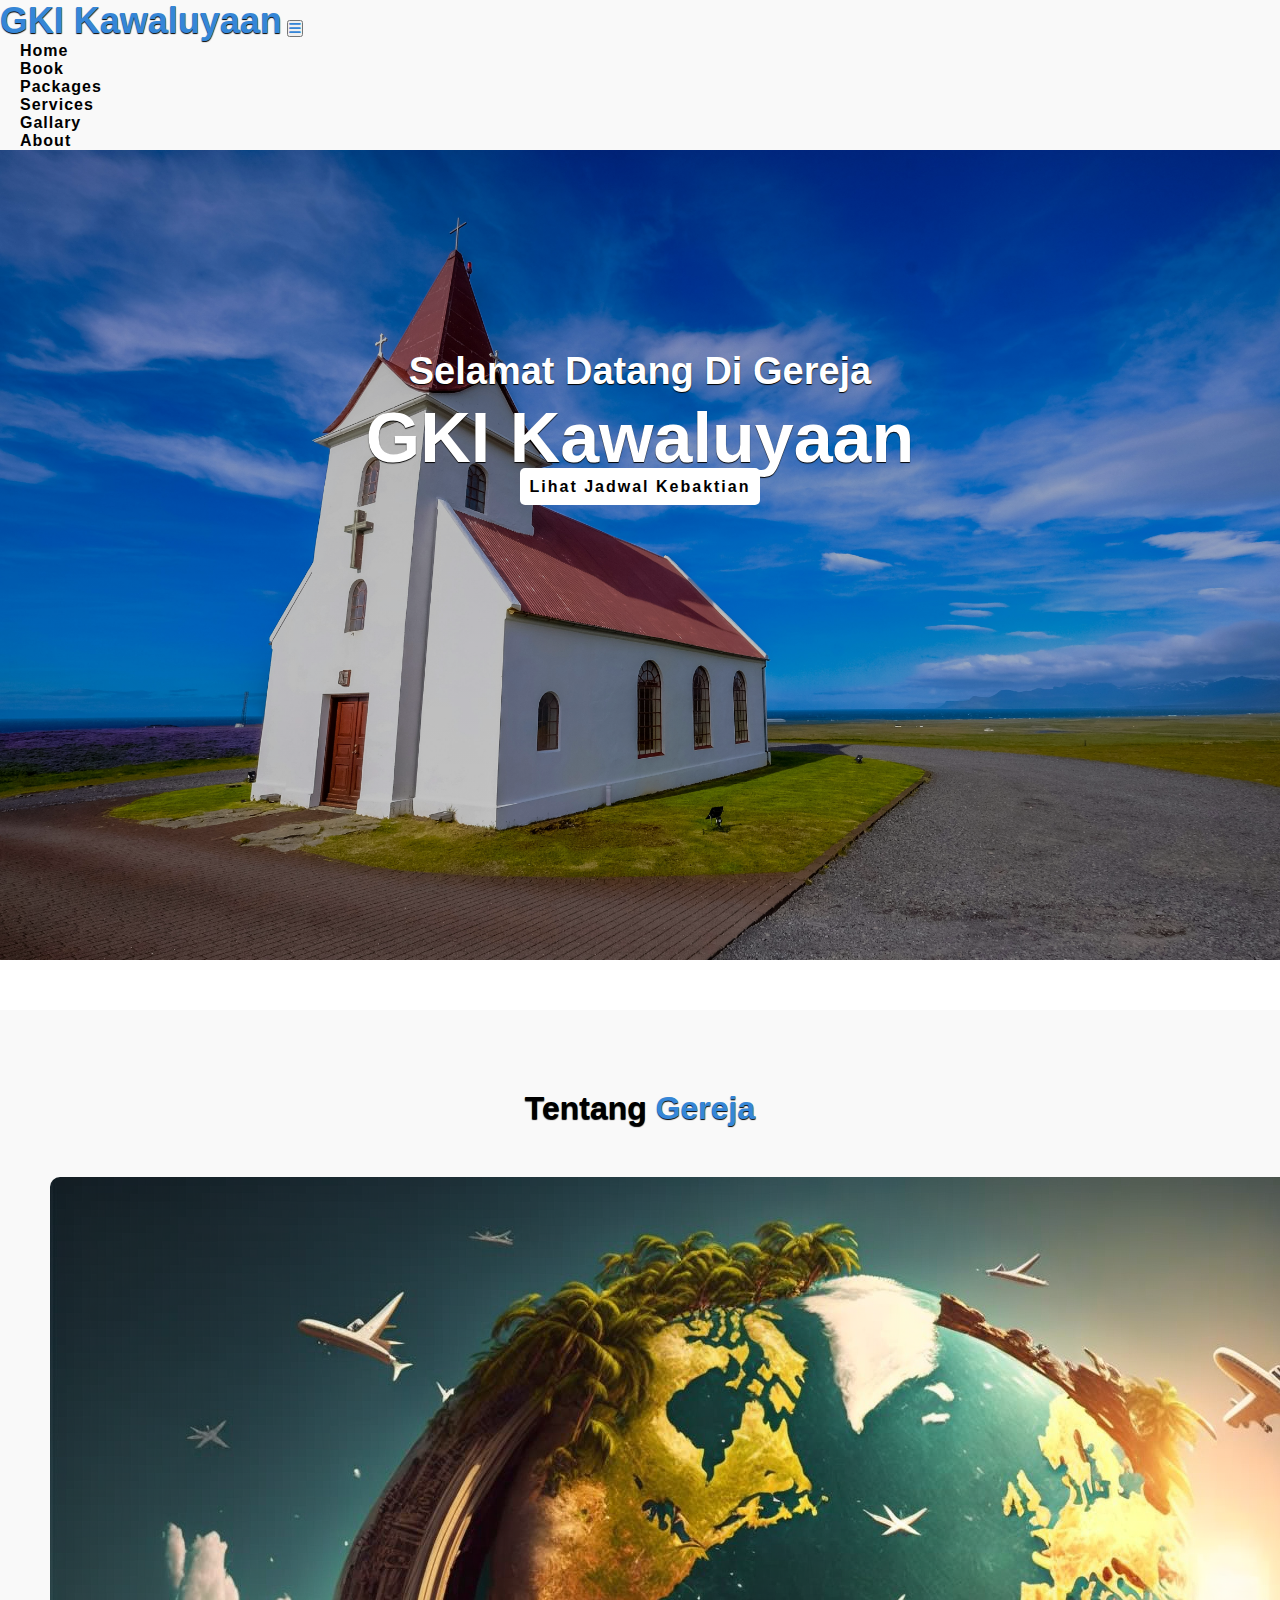
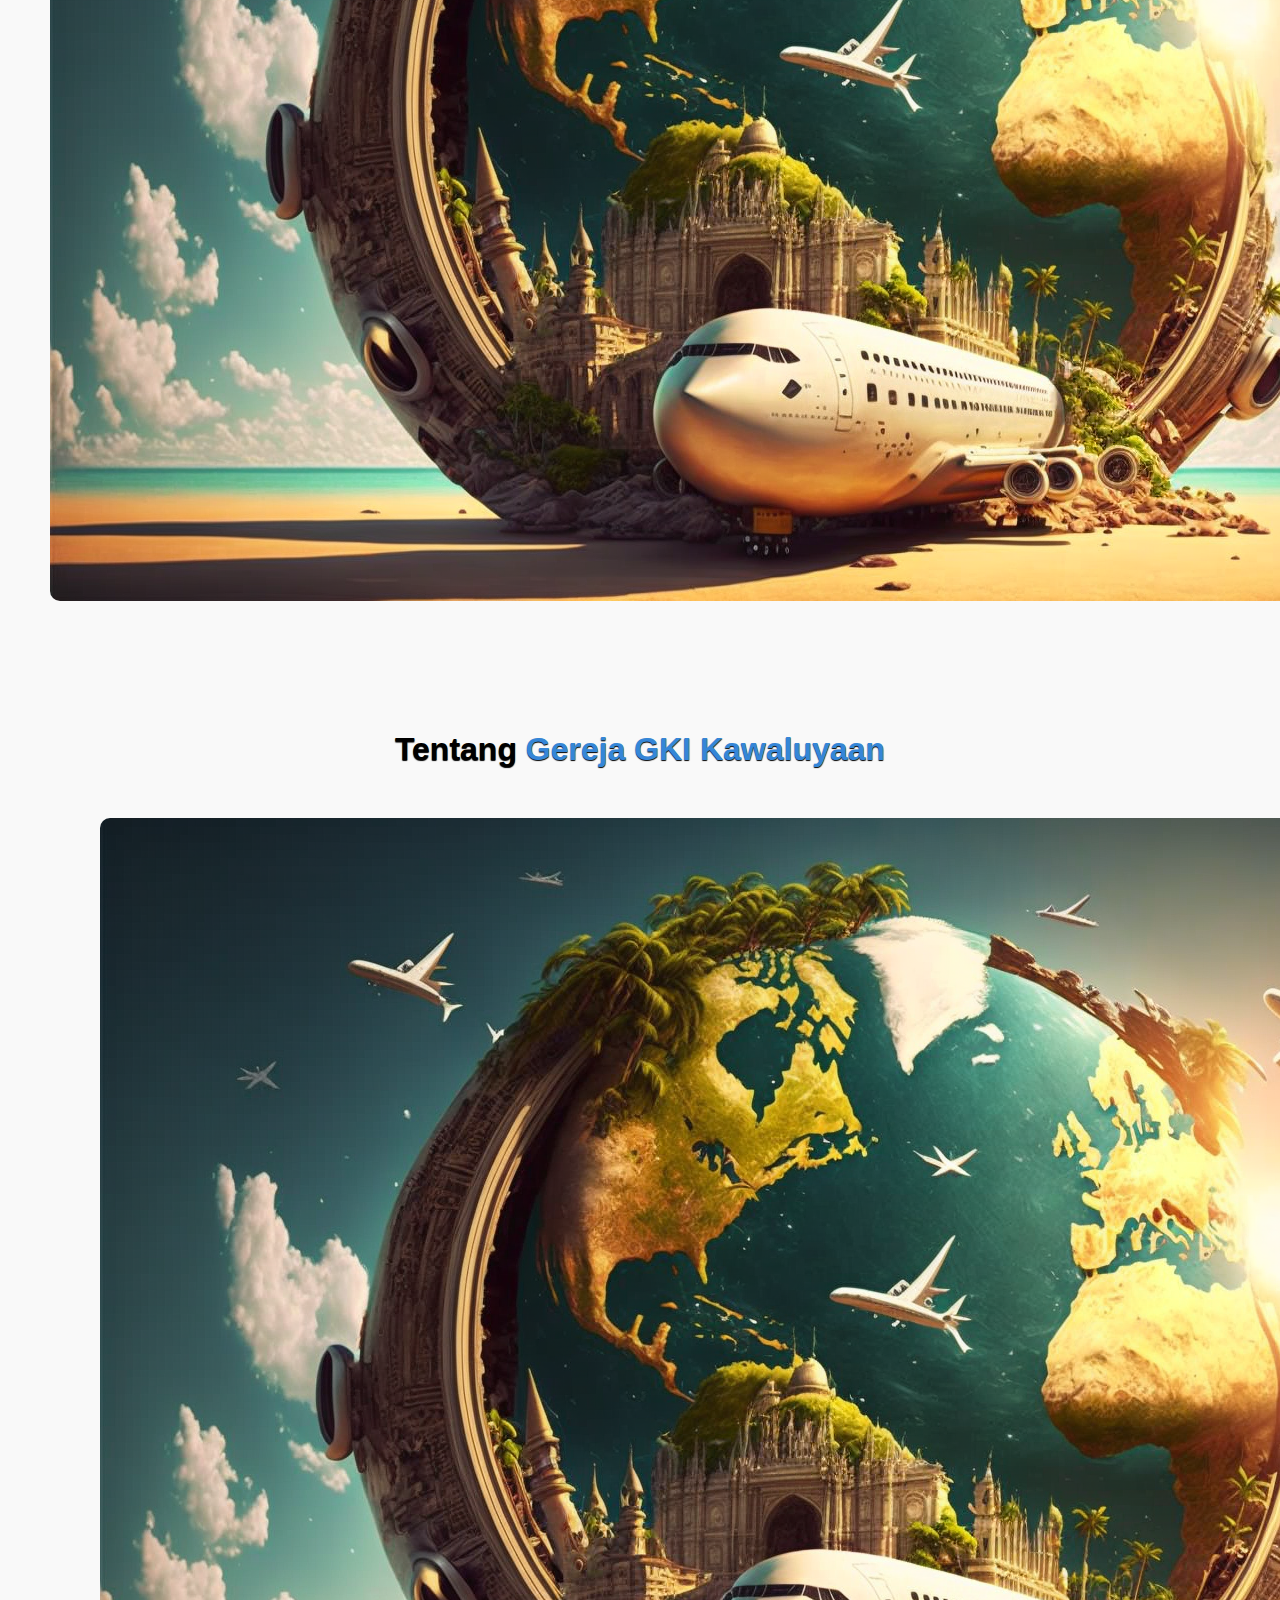
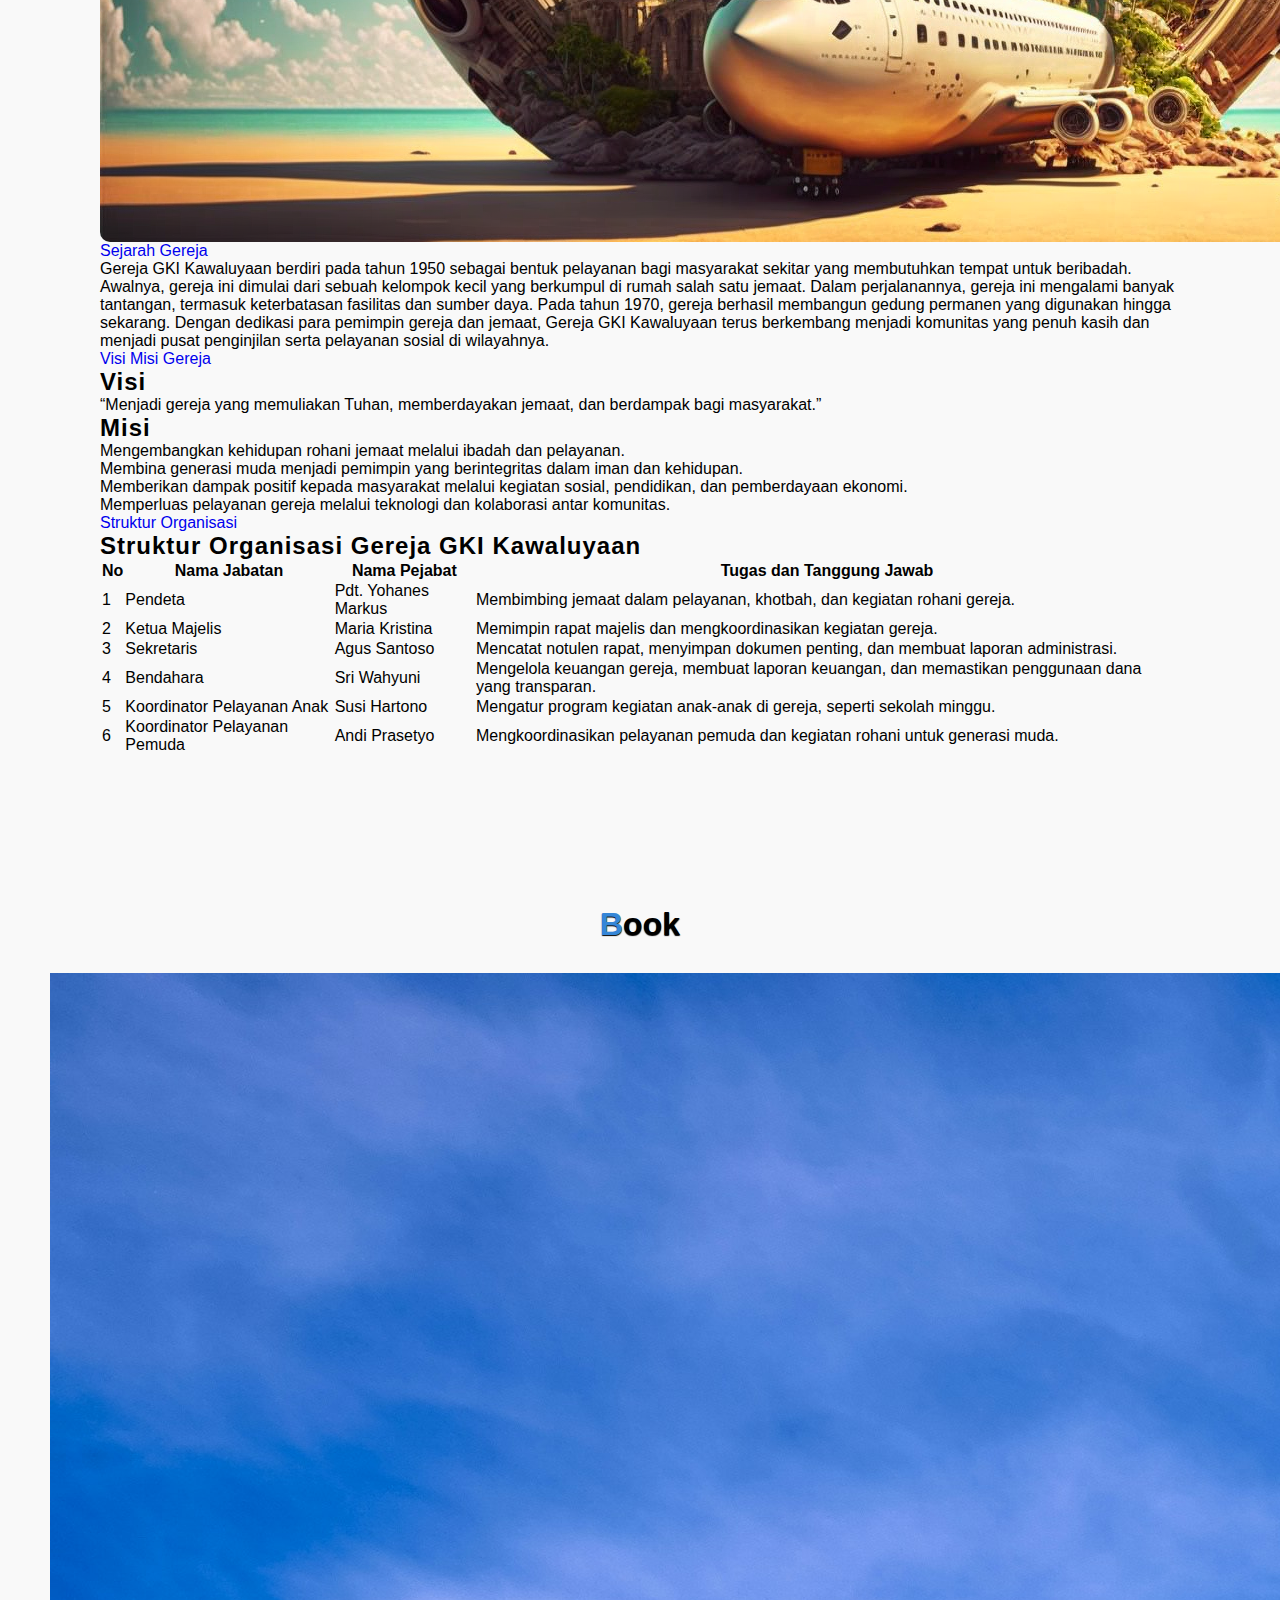
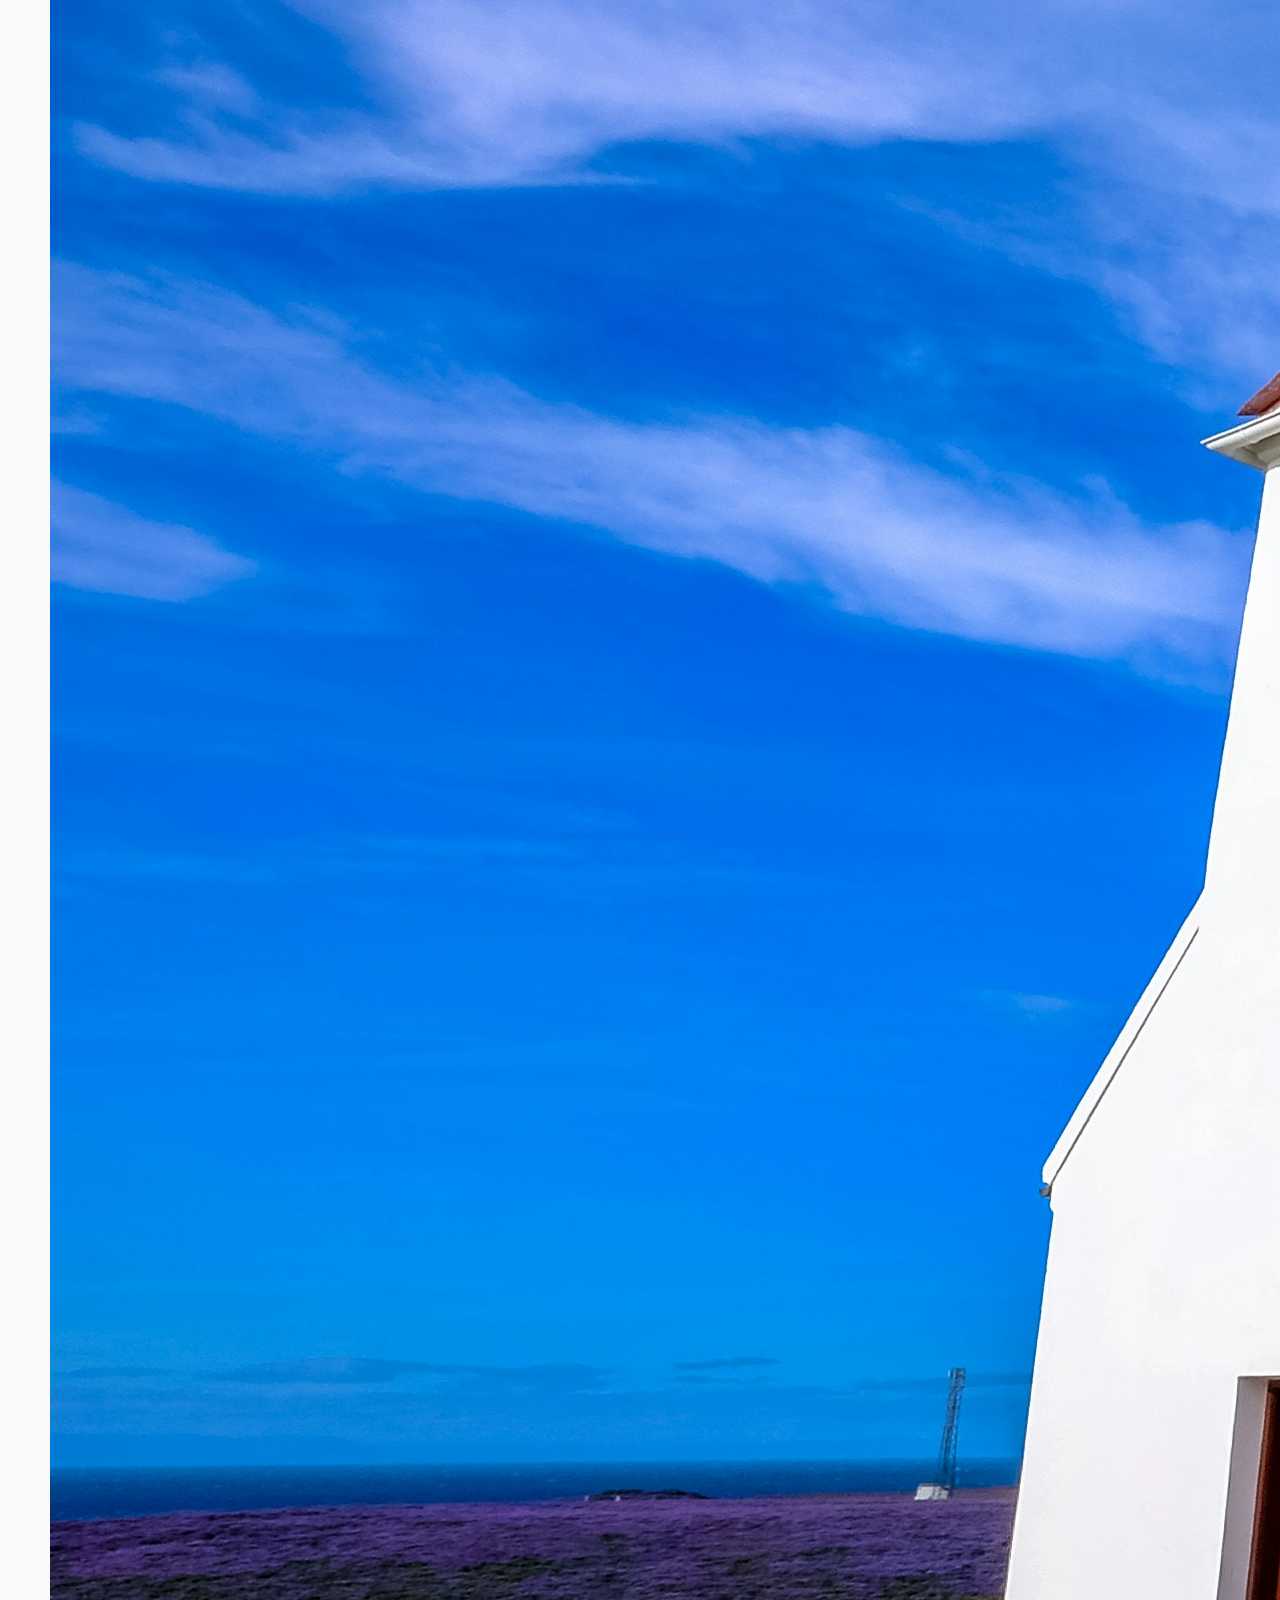
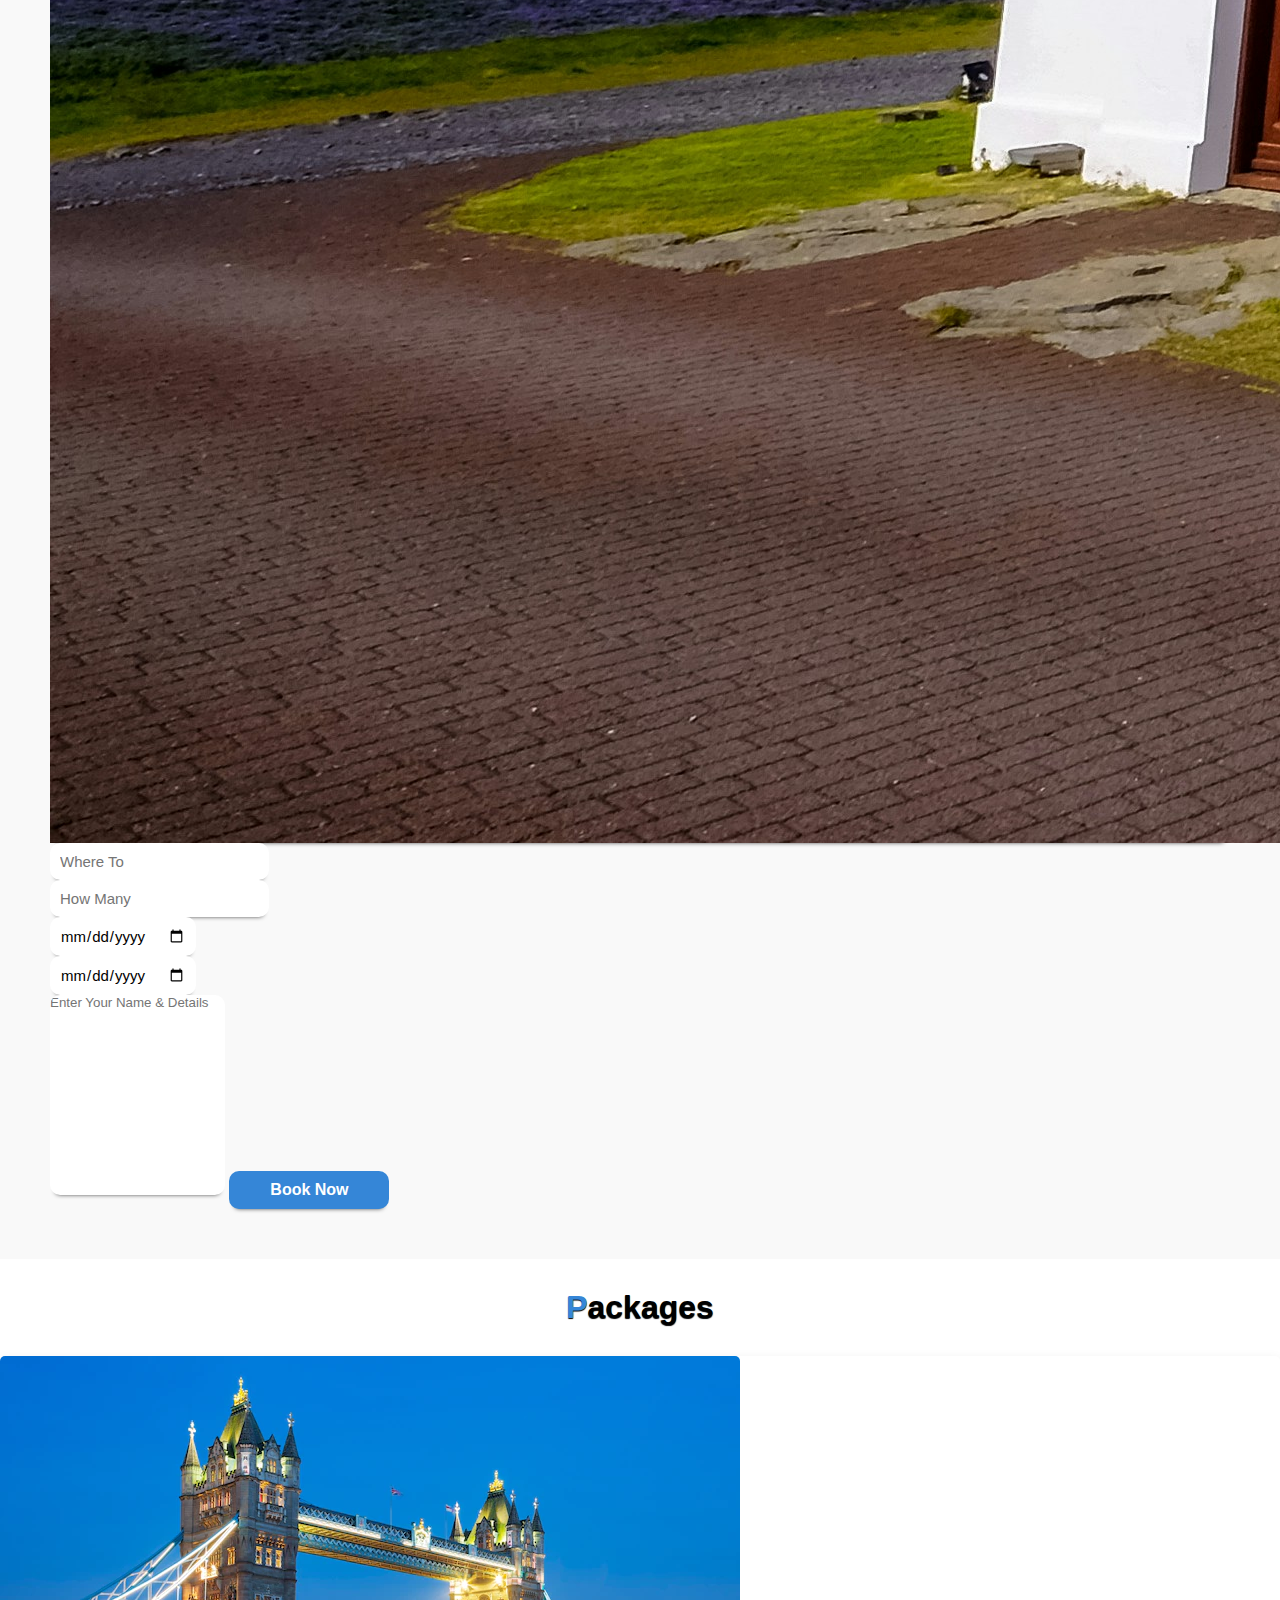
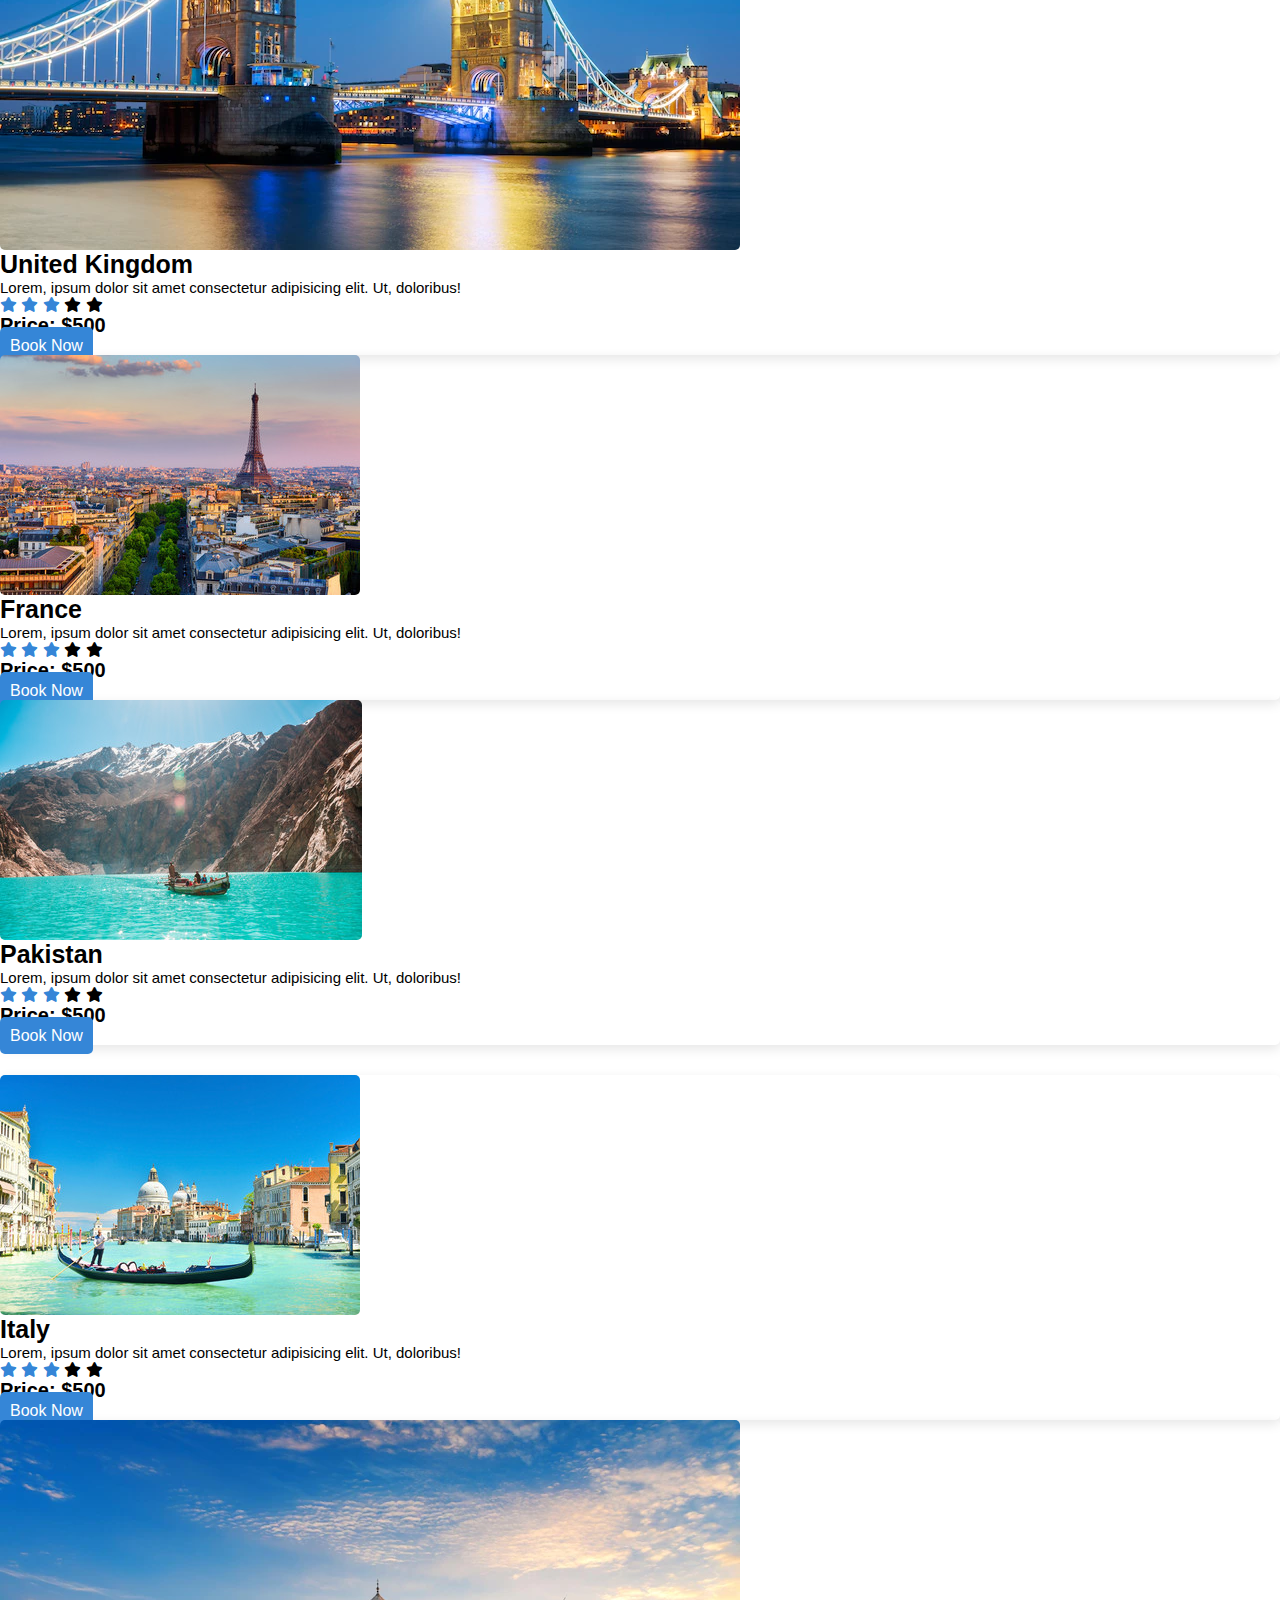
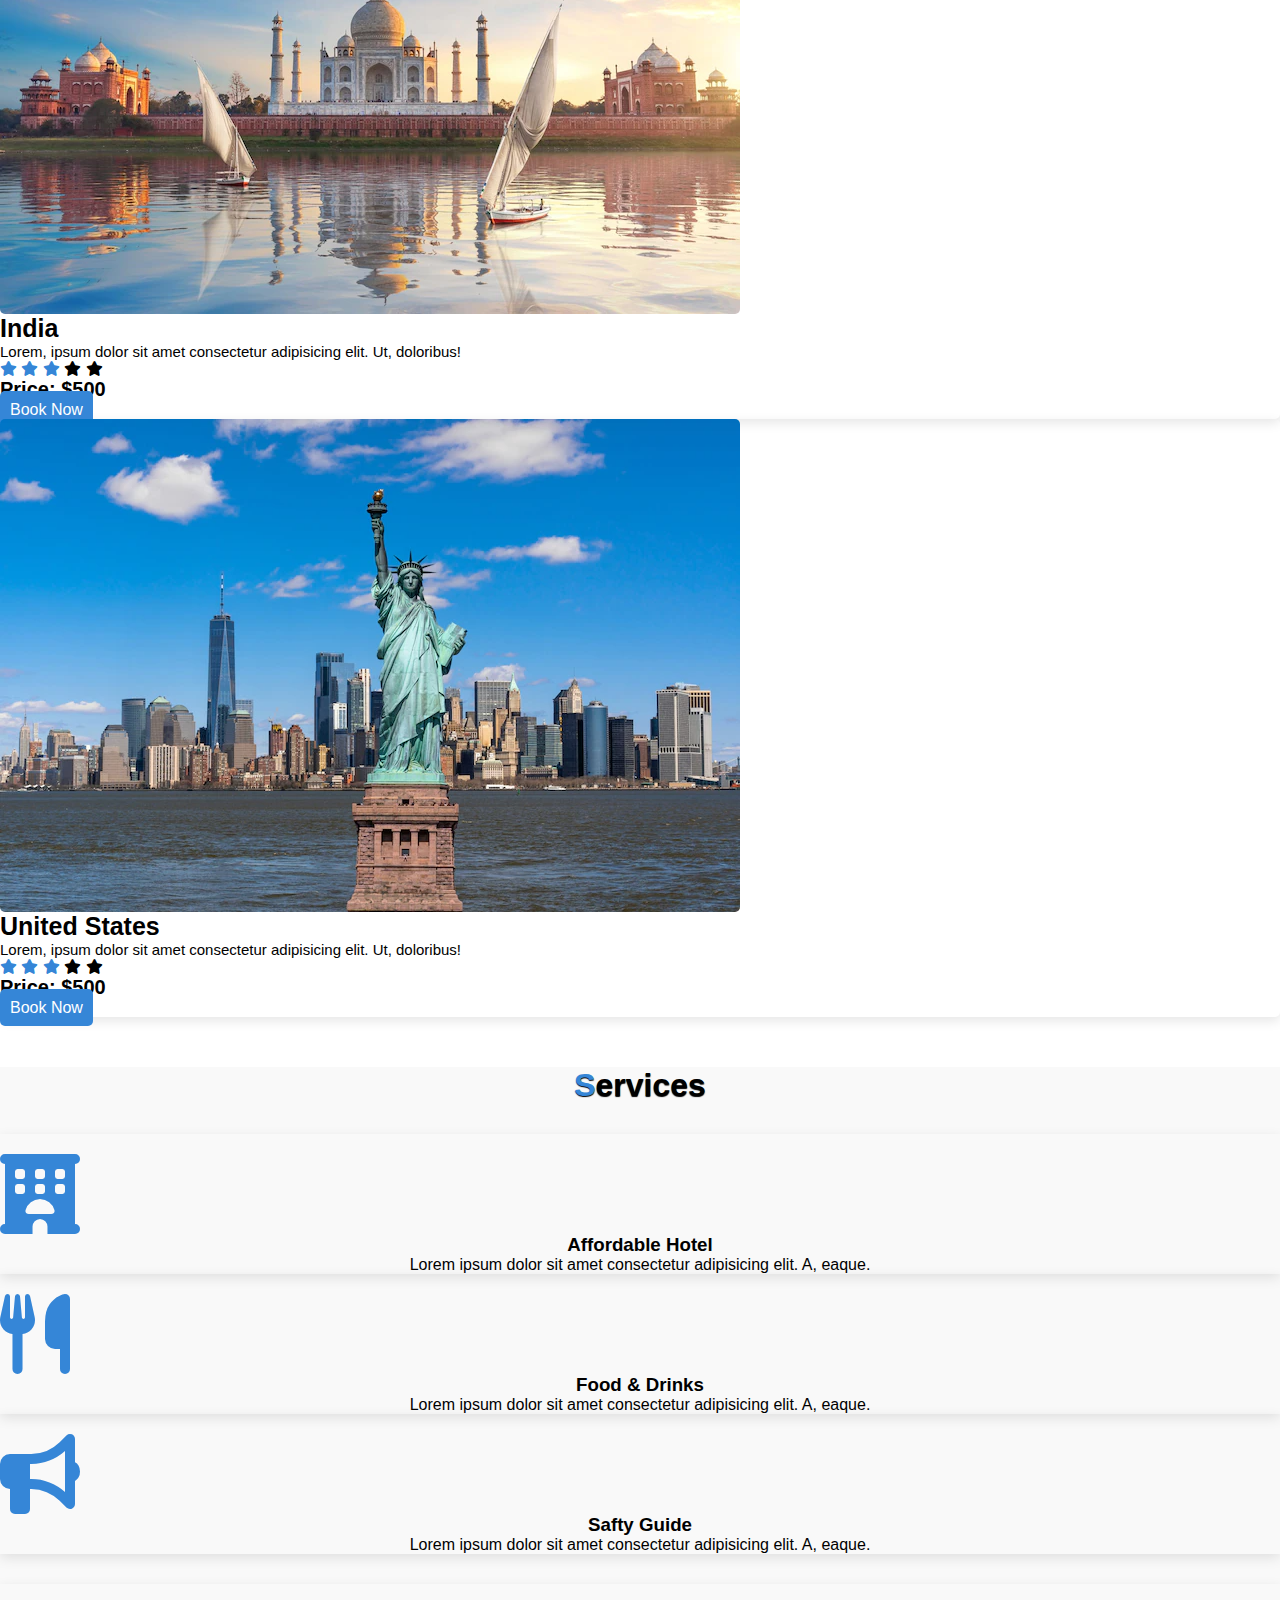
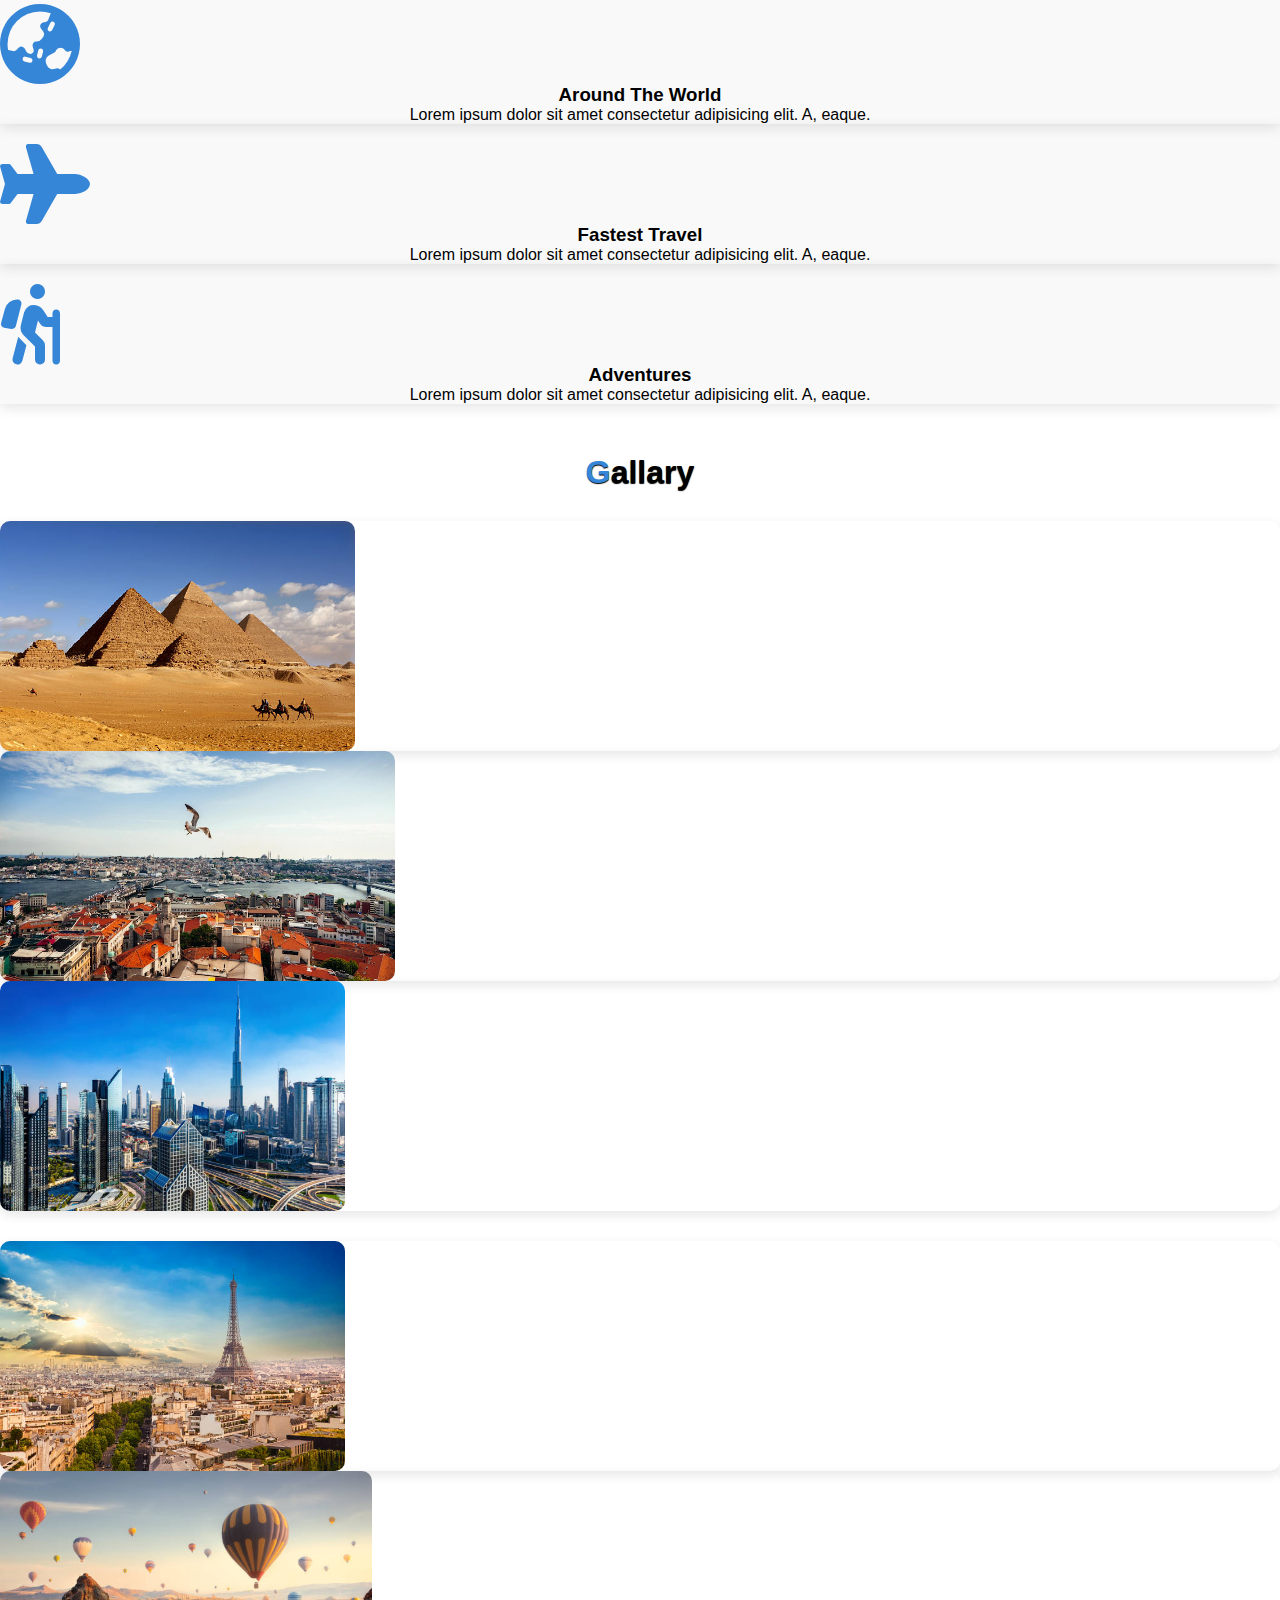
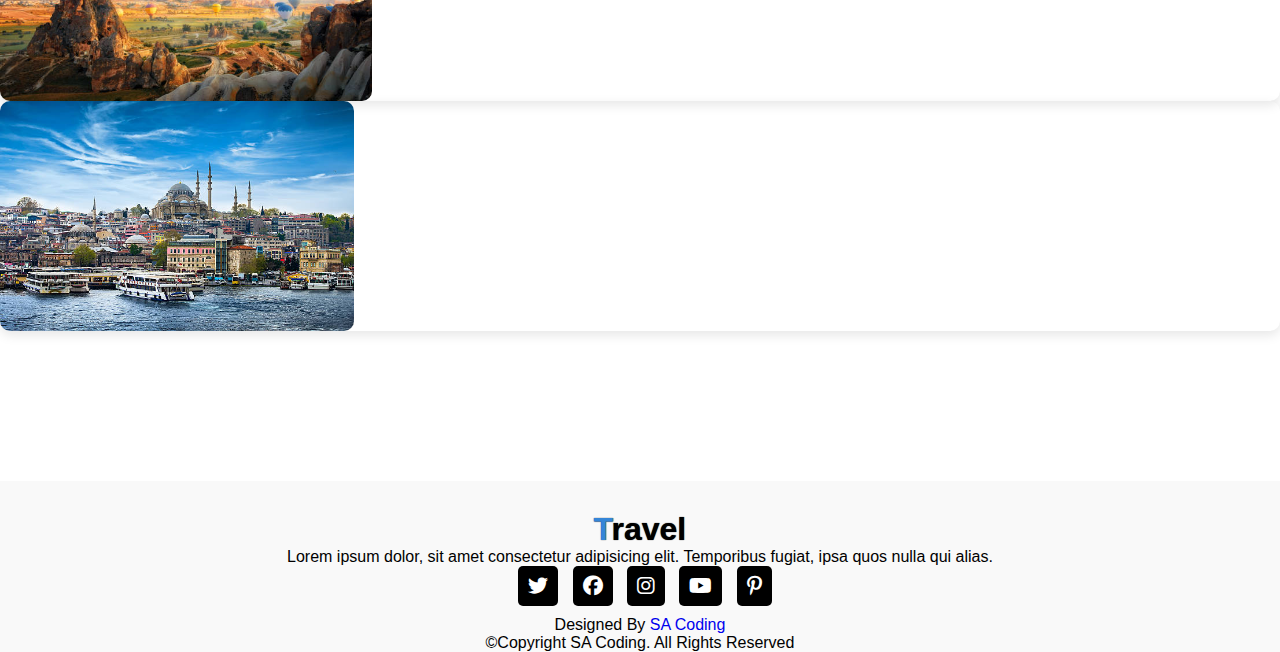
==== index.html @ 8d2abd5d "first commit" ====
<html lang="en">
  <head>
    <meta charset="UTF-8" />
    <meta http-equiv="X-UA-Compatible" content="IE=edge" />
    <meta name="viewport" content="width=device-width, initial-scale=1.0" />
    <title>GKI Kawaluyaan</title>

    <link rel="stylesheet" href="style.css" />

    <!-- Bootstrap Link -->
    <link
      href="https://cdn.jsdelivr.net/npm/bootstrap@5.0.2/dist/css/bootstrap.min.css"
      rel="stylesheet"
      integrity="sha384-EVSTQN3/azprG1Anm3QDgpJLIm9Nao0Yz1ztcQTwFspd3yD65VohhpuuCOmLASjC"
      crossorigin="anonymous"
    />
    <!-- Bootstrap Link -->

    <!-- Font Awesome Cdn -->
    <link
      rel="stylesheet"
      href="https://cdnjs.cloudflare.com/ajax/libs/font-awesome/6.2.1/css/all.min.css"
    />
    <!-- Font Awesome Cdn -->

    <!-- Google Fonts -->
    <link rel="preconnect" href="https://fonts.googleapis.com" />
    <link rel="preconnect" href="https://fonts.gstatic.com" crossorigin />
    <link
      href="https://fonts.googleapis.com/css2?family=Roboto:wght@500&display=swap"
      rel="stylesheet"
    />
    <!-- Google Fonts -->
  </head>
  <body>
    <!-- Navbar Start -->
    <nav class="navbar navbar-expand-lg" id="navbar">
      <div class="container">
        <a class="navbar-brand" href="index.html" id="logo"
          ><span>GKI Kawaluyaan</span></a
        >
        <button
          class="navbar-toggler"
          type="button"
          data-bs-toggle="collapse"
          data-bs-target="#mynavbar"
        >
          <span><i class="fa-solid fa-bars"></i></span>
        </button>
        <div class="collapse navbar-collapse" id="mynavbar">
          <ul class="navbar-nav me-auto">
            <li class="nav-item">
              <a class="nav-link active" href="index.html">Home</a>
            </li>
            <li class="nav-item">
              <a class="nav-link" href="#book">Book</a>
            </li>
            <li class="nav-item">
              <a class="nav-link" href="#packages">Packages</a>
            </li>
            <li class="nav-item">
              <a class="nav-link" href="#services">Services</a>
            </li>
            <li class="nav-item">
              <a class="nav-link" href="#gallary">Gallary</a>
            </li>
            <li class="nav-item">
              <a class="nav-link" href="#about">About</a>
            </li>
          </ul>
          <!-- <form class="d-flex">
            <input class="form-control me-2" type="text" placeholder="Search" />
            <button class="btn btn-primary" type="button">Search</button>
          </form> -->
        </div>
      </div>
    </nav>
    <!-- Navbar End -->

    <!-- Home Section Start -->
    <div class="home">
      <div class="content">
        <h5>Selamat Datang Di Gereja</h5>
        <h1>GKI Kawaluyaan <span class="changecontent"></span></h1>
        <!-- <p>
          Lorem ipsum, dolor sit amet consectetur adipisicing elit. Quae, nisi.
        </p> -->
        <div class="mt-3">
          <a href="#book">Lihat Jadwal Kebaktian</a>
        </div>
      </div>
    </div>
    <!-- Home Section End -->

    <!-- About Start -->
    <div id="tentang-gereja-container"></div>

    <!-- About End -->

    <!-- Section Book Start -->
    <section class="book" id="book">
      <div class="container">
        <div class="main-text">
          <h1><span>B</span>ook</h1>
        </div>

        <div class="row">
          <div class="col-md-6 py-3 py-md-0">
            <div class="card">
              <img src="./images/bg.jpg" alt="Gambar Gereja GKI Kawaluyaan" />
            </div>
          </div>

          <div class="col-md-6 py-3 py-md-0">
            <form action="#">
              <input
                type="text"
                class="form-control"
                placeholder="Where To"
                required
              /><br />
              <input
                type="text"
                class="form-control"
                placeholder="How Many"
                required
              /><br />
              <input
                type="date"
                class="form-control"
                placeholder="Arrivals"
                required
              /><br />
              <input
                type="date"
                class="form-control"
                placeholder="Leaving"
                required
              /><br />
              <textarea
                class="form-control"
                rows="5"
                name="text"
                placeholder="Enter Your Name & Details"
              ></textarea>
              <input type="submit" value="Book Now" class="submit" required />
            </form>
          </div>
        </div>
      </div>
    </section>
    <!-- Section Book End -->

    <!-- Section Packages Start -->
    <section class="packages" id="packages">
      <div class="container">
        <div class="main-txt">
          <h1><span>P</span>ackages</h1>
        </div>

        <div class="row" style="margin-top: 30px">
          <div class="col-md-4 py-3 py-md-0">
            <div class="card">
              <img src="./images/uk.png" alt="" />
              <div class="card-body">
                <h3>United Kingdom</h3>
                <p>
                  Lorem, ipsum dolor sit amet consectetur adipisicing elit. Ut,
                  doloribus!
                </p>
                <div class="star">
                  <i class="fa-solid fa-star checked"></i>
                  <i class="fa-solid fa-star checked"></i>
                  <i class="fa-solid fa-star checked"></i>
                  <i class="fa-solid fa-star"></i>
                  <i class="fa-solid fa-star"></i>
                </div>
                <h6>Price: <strong>$500</strong></h6>
                <a href="#book">Book Now</a>
              </div>
            </div>
          </div>
          <div class="col-md-4 py-3 py-md-0">
            <div class="card">
              <img src="./images/france.png" alt="" />
              <div class="card-body">
                <h3>France</h3>
                <p>
                  Lorem, ipsum dolor sit amet consectetur adipisicing elit. Ut,
                  doloribus!
                </p>
                <div class="star">
                  <i class="fa-solid fa-star checked"></i>
                  <i class="fa-solid fa-star checked"></i>
                  <i class="fa-solid fa-star checked"></i>
                  <i class="fa-solid fa-star"></i>
                  <i class="fa-solid fa-star"></i>
                </div>
                <h6>Price: <strong>$500</strong></h6>
                <a href="#book">Book Now</a>
              </div>
            </div>
          </div>
          <div class="col-md-4 py-3 py-md-0">
            <div class="card">
              <img src="./images/pakistan.png" alt="" />
              <div class="card-body">
                <h3>Pakistan</h3>
                <p>
                  Lorem, ipsum dolor sit amet consectetur adipisicing elit. Ut,
                  doloribus!
                </p>
                <div class="star">
                  <i class="fa-solid fa-star checked"></i>
                  <i class="fa-solid fa-star checked"></i>
                  <i class="fa-solid fa-star checked"></i>
                  <i class="fa-solid fa-star"></i>
                  <i class="fa-solid fa-star"></i>
                </div>
                <h6>Price: <strong>$500</strong></h6>
                <a href="#book">Book Now</a>
              </div>
            </div>
          </div>
        </div>

        <div class="row" style="margin-top: 30px">
          <div class="col-md-4 py-3 py-md-0">
            <div class="card">
              <img src="./images/italy.png" alt="" />
              <div class="card-body">
                <h3>Italy</h3>
                <p>
                  Lorem, ipsum dolor sit amet consectetur adipisicing elit. Ut,
                  doloribus!
                </p>
                <div class="star">
                  <i class="fa-solid fa-star checked"></i>
                  <i class="fa-solid fa-star checked"></i>
                  <i class="fa-solid fa-star checked"></i>
                  <i class="fa-solid fa-star"></i>
                  <i class="fa-solid fa-star"></i>
                </div>
                <h6>Price: <strong>$500</strong></h6>
                <a href="#book">Book Now</a>
              </div>
            </div>
          </div>
          <div class="col-md-4 py-3 py-md-0">
            <div class="card">
              <img src="./images/india.png" alt="" />
              <div class="card-body">
                <h3>India</h3>
                <p>
                  Lorem, ipsum dolor sit amet consectetur adipisicing elit. Ut,
                  doloribus!
                </p>
                <div class="star">
                  <i class="fa-solid fa-star checked"></i>
                  <i class="fa-solid fa-star checked"></i>
                  <i class="fa-solid fa-star checked"></i>
                  <i class="fa-solid fa-star"></i>
                  <i class="fa-solid fa-star"></i>
                </div>
                <h6>Price: <strong>$500</strong></h6>
                <a href="#book">Book Now</a>
              </div>
            </div>
          </div>
          <div class="col-md-4 py-3 py-md-0">
            <div class="card">
              <img src="./images/us.png" alt="" />
              <div class="card-body">
                <h3>United States</h3>
                <p>
                  Lorem, ipsum dolor sit amet consectetur adipisicing elit. Ut,
                  doloribus!
                </p>
                <div class="star">
                  <i class="fa-solid fa-star checked"></i>
                  <i class="fa-solid fa-star checked"></i>
                  <i class="fa-solid fa-star checked"></i>
                  <i class="fa-solid fa-star"></i>
                  <i class="fa-solid fa-star"></i>
                </div>
                <h6>Price: <strong>$500</strong></h6>
                <a href="#book">Book Now</a>
              </div>
            </div>
          </div>
        </div>
      </div>
    </section>
    <!-- Section Packages End -->

    <!-- Section Services Start -->
    <section class="services" id="services">
      <div class="container">
        <div class="main-txt">
          <h1><span>S</span>ervices</h1>
        </div>

        <div class="row" style="margin-top: 30px">
          <div class="col-md-4 py-3 py-md-0">
            <div class="card">
              <i class="fas fa-hotel"></i>
              <div class="card-body">
                <h3>Affordable Hotel</h3>
                <p>
                  Lorem ipsum dolor sit amet consectetur adipisicing elit. A,
                  eaque.
                </p>
              </div>
            </div>
          </div>
          <div class="col-md-4 py-3 py-md-0">
            <div class="card">
              <i class="fas fa-utensils"></i>
              <div class="card-body">
                <h3>Food & Drinks</h3>
                <p>
                  Lorem ipsum dolor sit amet consectetur adipisicing elit. A,
                  eaque.
                </p>
              </div>
            </div>
          </div>
          <div class="col-md-4 py-3 py-md-0">
            <div class="card">
              <i class="fas fa-bullhorn"></i>
              <div class="card-body">
                <h3>Safty Guide</h3>
                <p>
                  Lorem ipsum dolor sit amet consectetur adipisicing elit. A,
                  eaque.
                </p>
              </div>
            </div>
          </div>
        </div>

        <div class="row" style="margin-top: 30px">
          <div class="col-md-4 py-3 py-md-0">
            <div class="card">
              <i class="fas fa-globe-asia"></i>
              <div class="card-body">
                <h3>Around The World</h3>
                <p>
                  Lorem ipsum dolor sit amet consectetur adipisicing elit. A,
                  eaque.
                </p>
              </div>
            </div>
          </div>
          <div class="col-md-4 py-3 py-md-0">
            <div class="card">
              <i class="fas fa-plane"></i>
              <div class="card-body">
                <h3>Fastest Travel</h3>
                <p>
                  Lorem ipsum dolor sit amet consectetur adipisicing elit. A,
                  eaque.
                </p>
              </div>
            </div>
          </div>
          <div class="col-md-4 py-3 py-md-0">
            <div class="card">
              <i class="fas fa-hiking"></i>
              <div class="card-body">
                <h3>Adventures</h3>
                <p>
                  Lorem ipsum dolor sit amet consectetur adipisicing elit. A,
                  eaque.
                </p>
              </div>
            </div>
          </div>
        </div>
      </div>
    </section>
    <!-- Section Services End -->

    <!-- Section Gallary Start -->
    <section class="gallary" id="gallary">
      <div class="container">
        <div class="main-txt">
          <h1><span>G</span>allary</h1>
        </div>

        <div class="row" style="margin-top: 30px">
          <div class="col-md-4 py-3 py-md-0">
            <div class="card">
              <img src="./images/g1.png" alt="" height="230px" />
            </div>
          </div>
          <div class="col-md-4 py-3 py-md-0">
            <div class="card">
              <img src="./images/g2.png" alt="" height="230px" />
            </div>
          </div>
          <div class="col-md-4 py-3 py-md-0">
            <div class="card">
              <img src="./images/g3.png" alt="" height="230px" />
            </div>
          </div>
        </div>

        <div class="row" style="margin-top: 30px">
          <div class="col-md-4 py-3 py-md-0">
            <div class="card">
              <img src="./images/g4.png" alt="" height="230px" />
            </div>
          </div>
          <div class="col-md-4 py-3 py-md-0">
            <div class="card">
              <img src="./images/g5.png" alt="" height="230px" />
            </div>
          </div>
          <div class="col-md-4 py-3 py-md-0">
            <div class="card">
              <img src="./images/g6.png" alt="" height="230px" />
            </div>
          </div>
        </div>
      </div>
    </section>
    <!-- Section Gallary End -->

    <!-- Footer Start -->
    <footer id="footer">
      <h1><span>T</span>ravel</h1>
      <p>
        Lorem ipsum dolor, sit amet consectetur adipisicing elit. Temporibus
        fugiat, ipsa quos nulla qui alias.
      </p>
      <div class="social-links">
        <i class="fa-brands fa-twitter"></i>
        <i class="fa-brands fa-facebook"></i>
        <i class="fa-brands fa-instagram"></i>
        <i class="fa-brands fa-youtube"></i>
        <i class="fa-brands fa-pinterest-p"></i>
      </div>
      <div class="credit">
        <p>Designed By <a href="#">SA Coding</a></p>
      </div>
      <div class="copyright">
        <p>&copy;Copyright SA Coding. All Rights Reserved</p>
      </div>
    </footer>
    <!-- Footer End -->

    <script>
      fetch("TentangGereja.html")
        .then((response) => response.text())
        .then((data) => {
          document.getElementById("tentang-gereja-container").innerHTML = data;
        })
        .catch((error) => console.error("Error loading TentangGereja:", error));
    </script>

    <script
      src="https://cdn.jsdelivr.net/npm/bootstrap@5.0.2/dist/js/bootstrap.bundle.min.js"
      integrity="sha384-MrcW6ZMFYlzcLA8Nl+NtUVF0sA7MsXsP1UyJoMp4YLEuNSfAP+JcXn/tWtIaxVXM"
      crossorigin="anonymous"
    ></script>
  </body>
</html>
---- style.css ----
* {
  margin: 0;
  padding: 0;
  box-sizing: border-box;
  text-decoration: none;
  list-style: none;
  scroll-behavior: smooth;
  font-family: "Lato", sans-serif;
}

/* Navbar Start */
#navbar {
  background: #f9f9f9;
}
#logo {
  font-size: 36px;
  font-weight: 550;
  color: black;
  text-shadow: 0px 1px 1px black;
  margin-bottom: 5px;
}
#logo span {
  color: #3586d7;
}
.navbar-toggler span {
  color: #3586d7;
}
.navbar-nav {
  margin-left: 20px;
}
.nav-item .nav-link {
  font-size: 16px;
  font-weight: 550;
  color: black;
  letter-spacing: 1px;
  border-radius: 3px;
  transition: 0.5s ease;
}
.nav-item .nav-link:hover {
  background: #3586d7;
  color: white;
}
#navbar form button {
  background: orange;
  color: white;
  border: none;
}
/* Navbar End */

/* Home Section Start */
.home {
  width: 100%;
  height: 90vh;
  background-image: linear-gradient(rgba(0, 0, 0, 0.3), rgba(0, 0, 0, 0.2)),
    url(./images/bg.jpg);
  background-repeat: no-repeat;
  background-size: cover;
}
.home .content {
  text-align: center;
  padding-top: 200px;
}
.home .content h5 {
  color: white;
  font-size: 38px;
  font-weight: 550;
  text-shadow: 0px 1px 1px black;
}
.home .content h1 {
  color: white;
  font-size: 70px;
  font-weight: 550;
  text-shadow: 0px 1px 1px black;
  margin-top: 5px;
}
.changecontent::after {
  content: " ";
  color: #3586d7;
  text-shadow: 0px 1px 1px black;
  animation: changetext 10s infinite linear;
}
/* @keyframes changetext {
  0% {
    content: "France";
  }
  10% {
    content: "Spain";
  }
  20% {
    content: "United States";
  }
  30% {
    content: "China";
  }
  40% {
    content: "India";
  }
  50% {
    content: "Pakistan";
  }
  60% {
    content: "Italy";
  }
  70% {
    content: "Turkey";
  }
  80% {
    content: "Mexico";
  }
  90% {
    content: "Germany";
  }
  100% {
    content: "United kingdom";
  }
} */
.home .content p {
  color: white;
  font-size: 15px;
  font-weight: 600;
  text-shadow: 0px 1px 1px black;
  margin-bottom: 30px;
  margin-top: 5px;
}
.home .content a {
  padding: 10px;
  background: white;
  color: black;
  letter-spacing: 2px;
  font-weight: 550;
  border-radius: 5px;
  text-decoration: none;
  transition: 0.5s;
}
.home .content a:hover {
  background: #3586d7;
  color: white;
}
@media (max-width: 850px) {
  .home {
    background-position: 50%;
  }
}
@media (max-width: 450px) {
  .home .content h5 {
    font-size: 25px;
  }
  .home .content h1 {
    font-size: 38px;
  }
  .home .content p {
    font-size: 13px;
  }
}
/* Home Section End */

/* Section Book Start */
.book {
  background: #f9f9f9;
  padding: 50px;
}
.main-text h1 {
  text-align: center;
  text-shadow: 0px 1px 1px black;
  font-weight: 600;
}
.main-text h1 span {
  color: #3586d7;
}
.book .card {
  border-radius: 10px;
  box-shadow: 0px 5px 5px -6px black;
}
.book .row {
  margin-top: 30px;
}
.book form input {
  padding: 10px;
  color: black;
  border: none;
  outline: none;
  font-size: 15px;
  border-radius: 10px;
  box-shadow: 0px 5px 5px -6px black;
}
.book form textarea {
  border: none;
  border-radius: 10px;
  resize: none;
  box-shadow: 0px 5px 5px -6px black;
  height: 200px;
}
.book .submit {
  width: 160px;
  font-size: 16px;
  font-weight: 550;
  background: #3586d7;
  color: white;
  margin-top: 10px;
  transition: 0.5s;
}
.book .submit:hover {
  width: 170px;
}
@media (max-width: 765px) {
  .book {
    padding: 0;
  }
  .main-text h1 {
    padding: 20px;
  }
}
/* Section Book End */

/* Section Packages Start */
.main-txt h1 {
  text-align: center;
  margin-top: 30px;
  font-weight: 600;
  text-shadow: 0px 1px 1px black;
}
.main-txt h1 span {
  color: #3586d7;
}
.packages .card {
  border-radius: 5px;
  border: none;
  box-shadow: rgba(0, 0, 0, 0.1) 0px 4px 12px;
}
.packages .card img {
  border-radius: 5px;
}
.packages .card .card-body {
  background: transparent;
}
.packages .card .card-body h3 {
  font-size: 25px;
  font-weight: 600;
}
.packages .card .card-body p {
  font-size: 15px;
}
.checked {
  color: #3586d7;
}
.star i {
  font-size: 15px;
}
.packages .card .card-body h6 {
  font-size: 20px;
}
.packages .card .card-body a {
  padding: 10px;
  text-decoration: none;
  background: #3586d7;
  color: white;
  border-radius: 5px;
}
/* Section Packages End */

/* Section Services Start */
.services {
  background: #f9f9f9;
  margin-top: 50px;
}
.services .card {
  box-shadow: rgba(0, 0, 0, 0.1) 0px 4px 12px;
  border: none;
  cursor: pointer;
}
.services .card i {
  font-size: 80px;
  text-align: center;
  color: #3586d7;
  margin-top: 20px;
}
.services .card .card-body h3 {
  font-weight: 600;
}
.services .card .card-body {
  text-align: center;
}
/* Section Services End */

/* Section Gallary Start */
.gallary {
  margin-top: 50px;
}
.gallary .card {
  border-radius: 10px;
  box-shadow: rgba(0, 0, 0, 0.1) 0px 4px 12px;
  cursor: pointer;
}
.gallary .card img {
  border-radius: 10px;
  transition: 0.5s;
}
.gallary .card img:hover {
  transform: scale(1.1);
}
/* Section Gallary End */

/* About Start */
.about {
  padding: 50px;
  margin-top: 50px;
  background: #f9f9f9;
}
.about .card {
  border-radius: 10px;
}
.about .card img {
  border-radius: 10px;
}
.about h2 {
  font-weight: 600;
  letter-spacing: 1px;
}
.about p {
  font-weight: 500;
}
#about-btn {
  width: 150px;
  height: 38px;
  border: none;
  border-radius: 5px;
  background: #3586d7;
  color: white;
  letter-spacing: 2px;
  font-weight: 550;
  transition: 0.5s ease;
  cursor: pointer;
}
#about-btn:hover {
  width: 170px;
}
@media (max-width: 765px) {
  .about {
    padding: 0;
  }
}
/* About End */

/* Footer Start */
#footer {
  width: 100%;
  margin-top: 150px;
  text-align: center;
  background: #f9f9f9;
}
#footer h1 {
  font-weight: 600;
  padding-top: 30px;
  text-shadow: 0px 0px 1px black;
}
#footer h1 span {
  color: #3586d7;
}
.social-links i {
  padding: 10px;
  border-radius: 5px;
  font-size: 20px;
  background: black;
  color: white;
  margin-left: 10px;
  margin-bottom: 10px;
  transition: 0.5s ease;
  cursor: pointer;
}
.social-links i:hover {
  background: #3586d7;
}
/* Footer End */
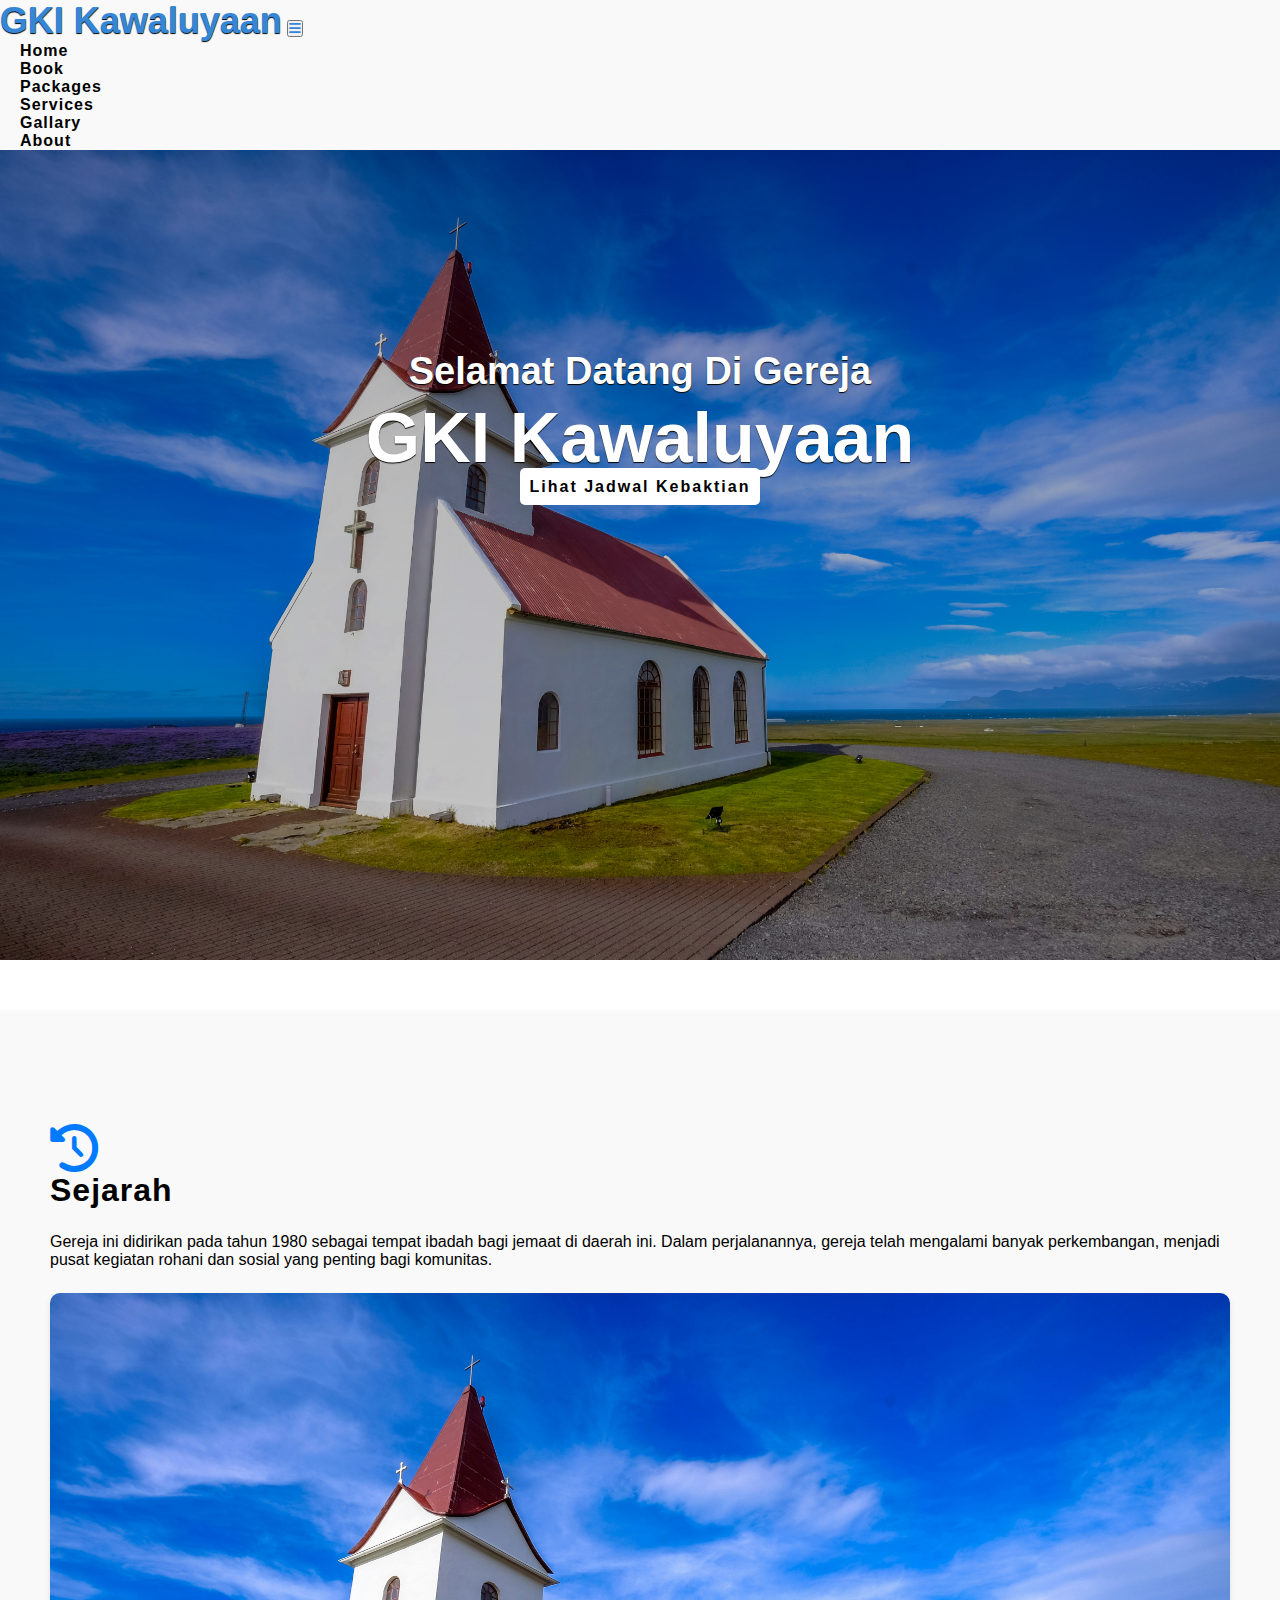
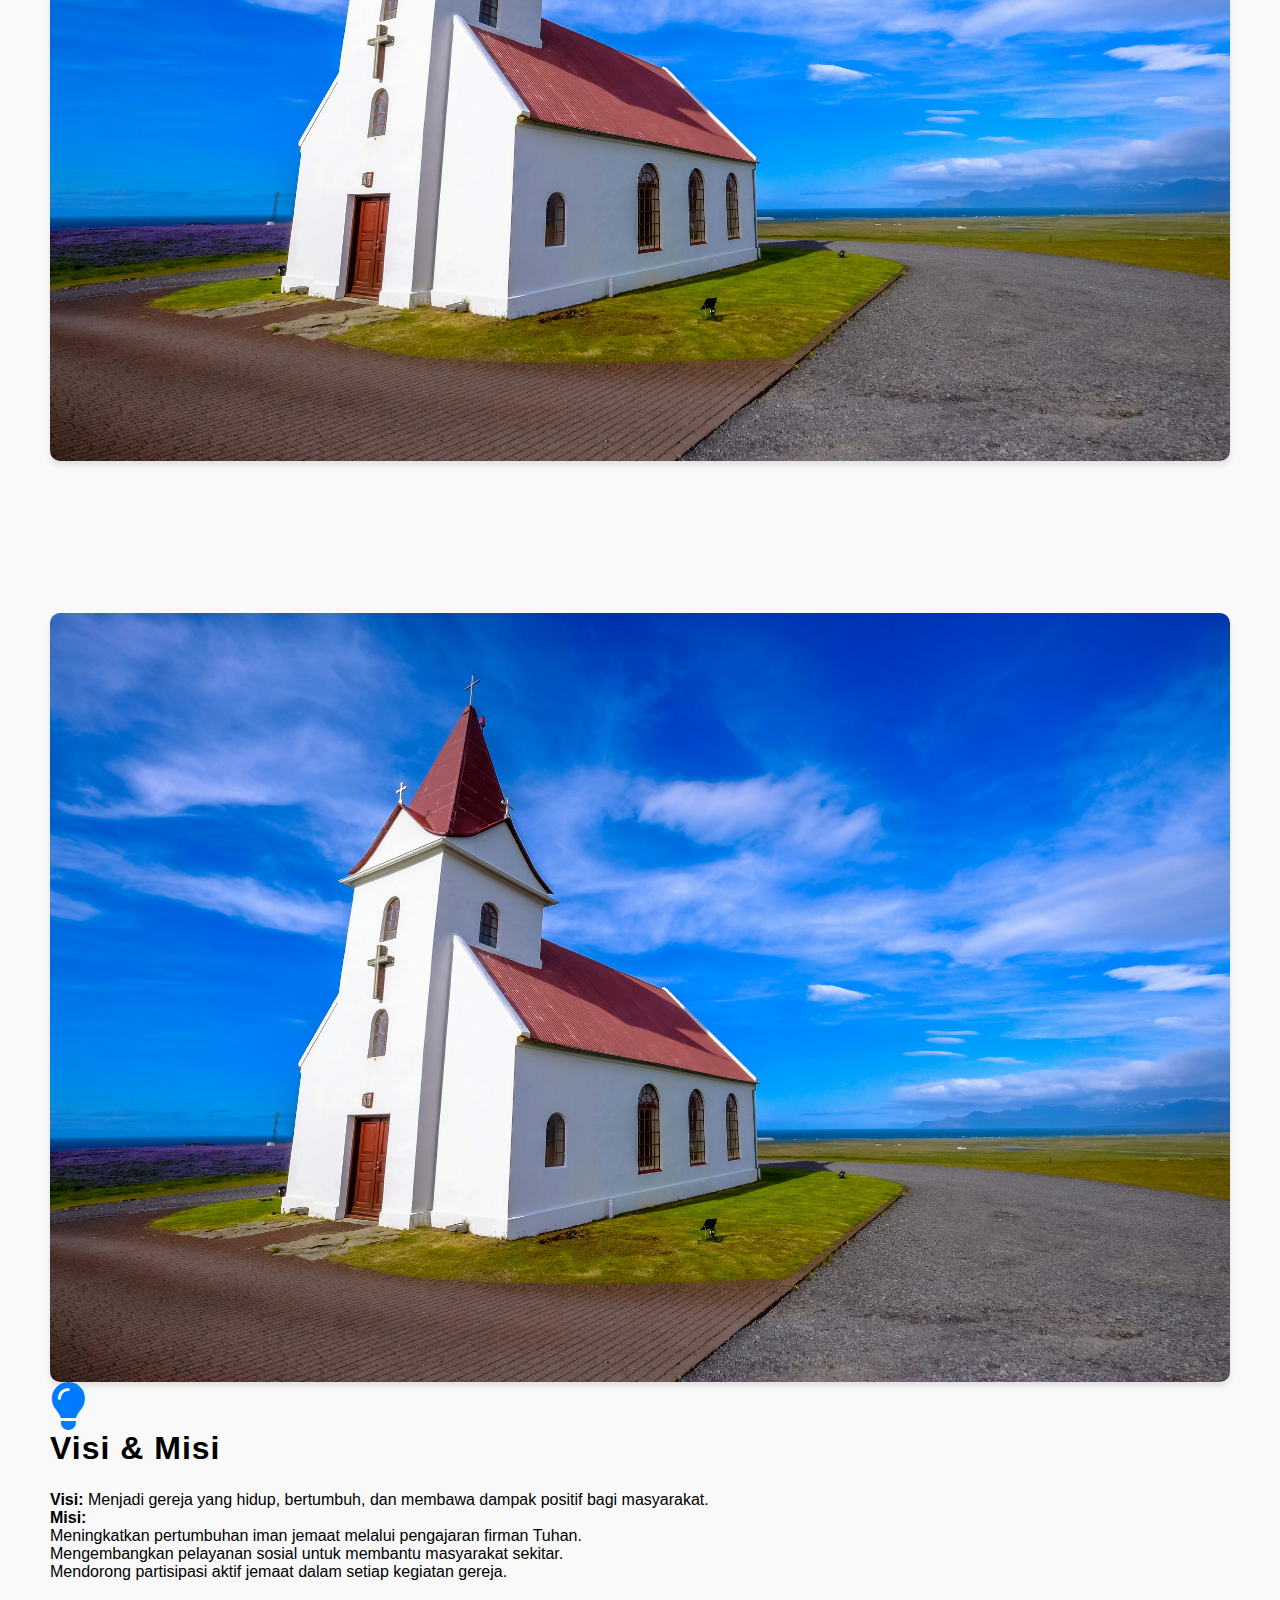
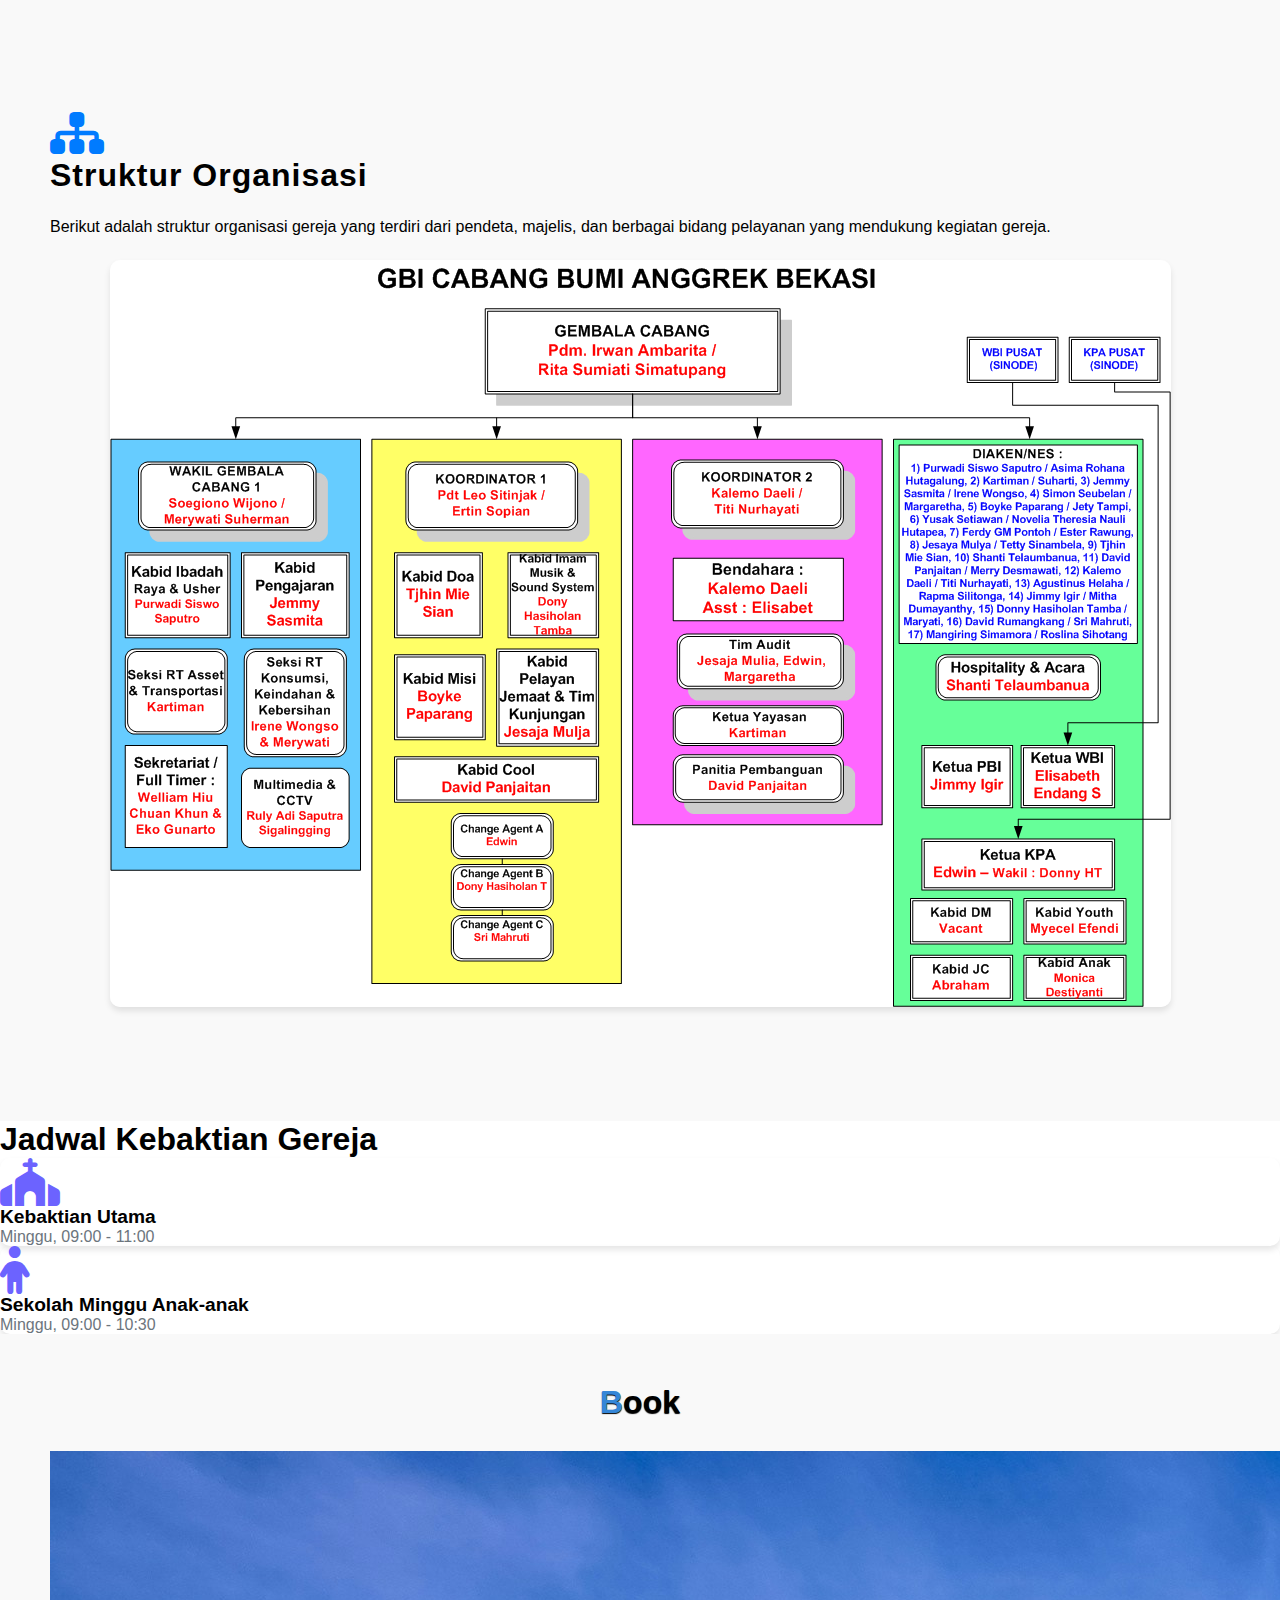
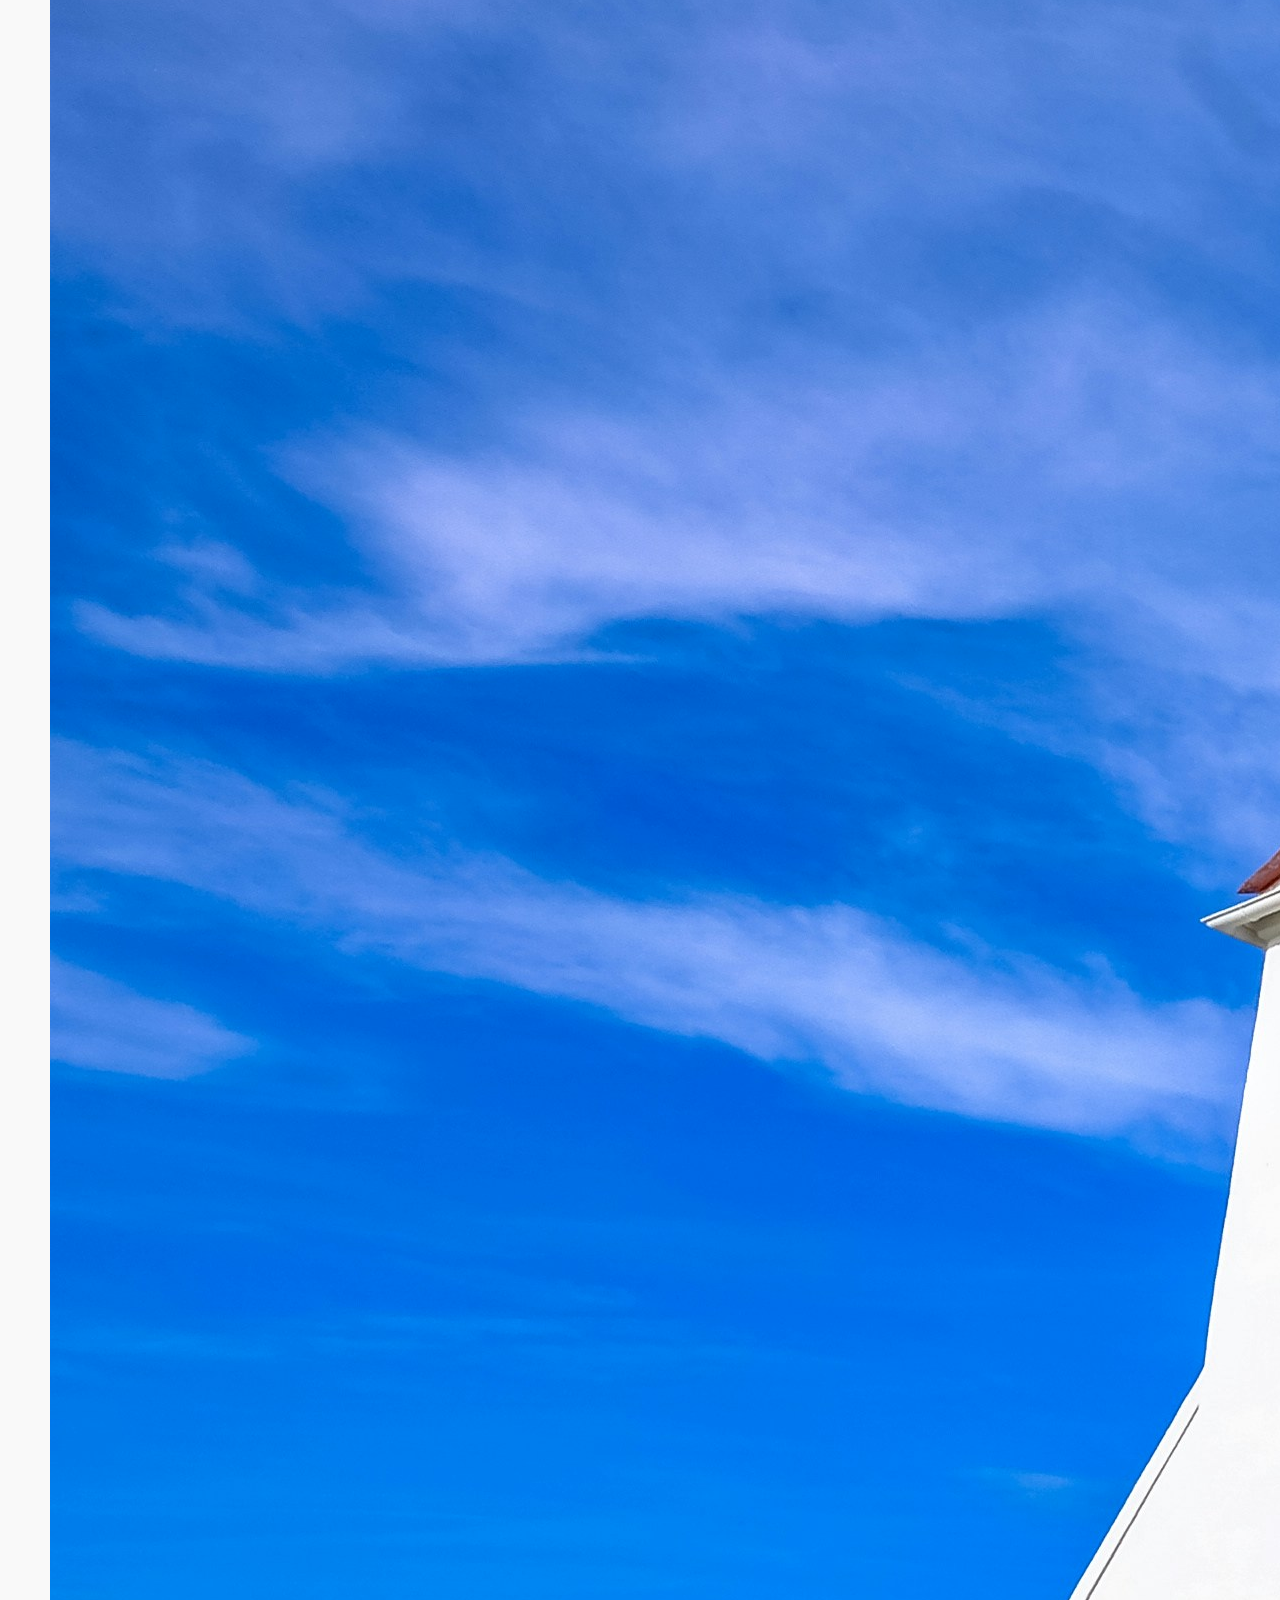
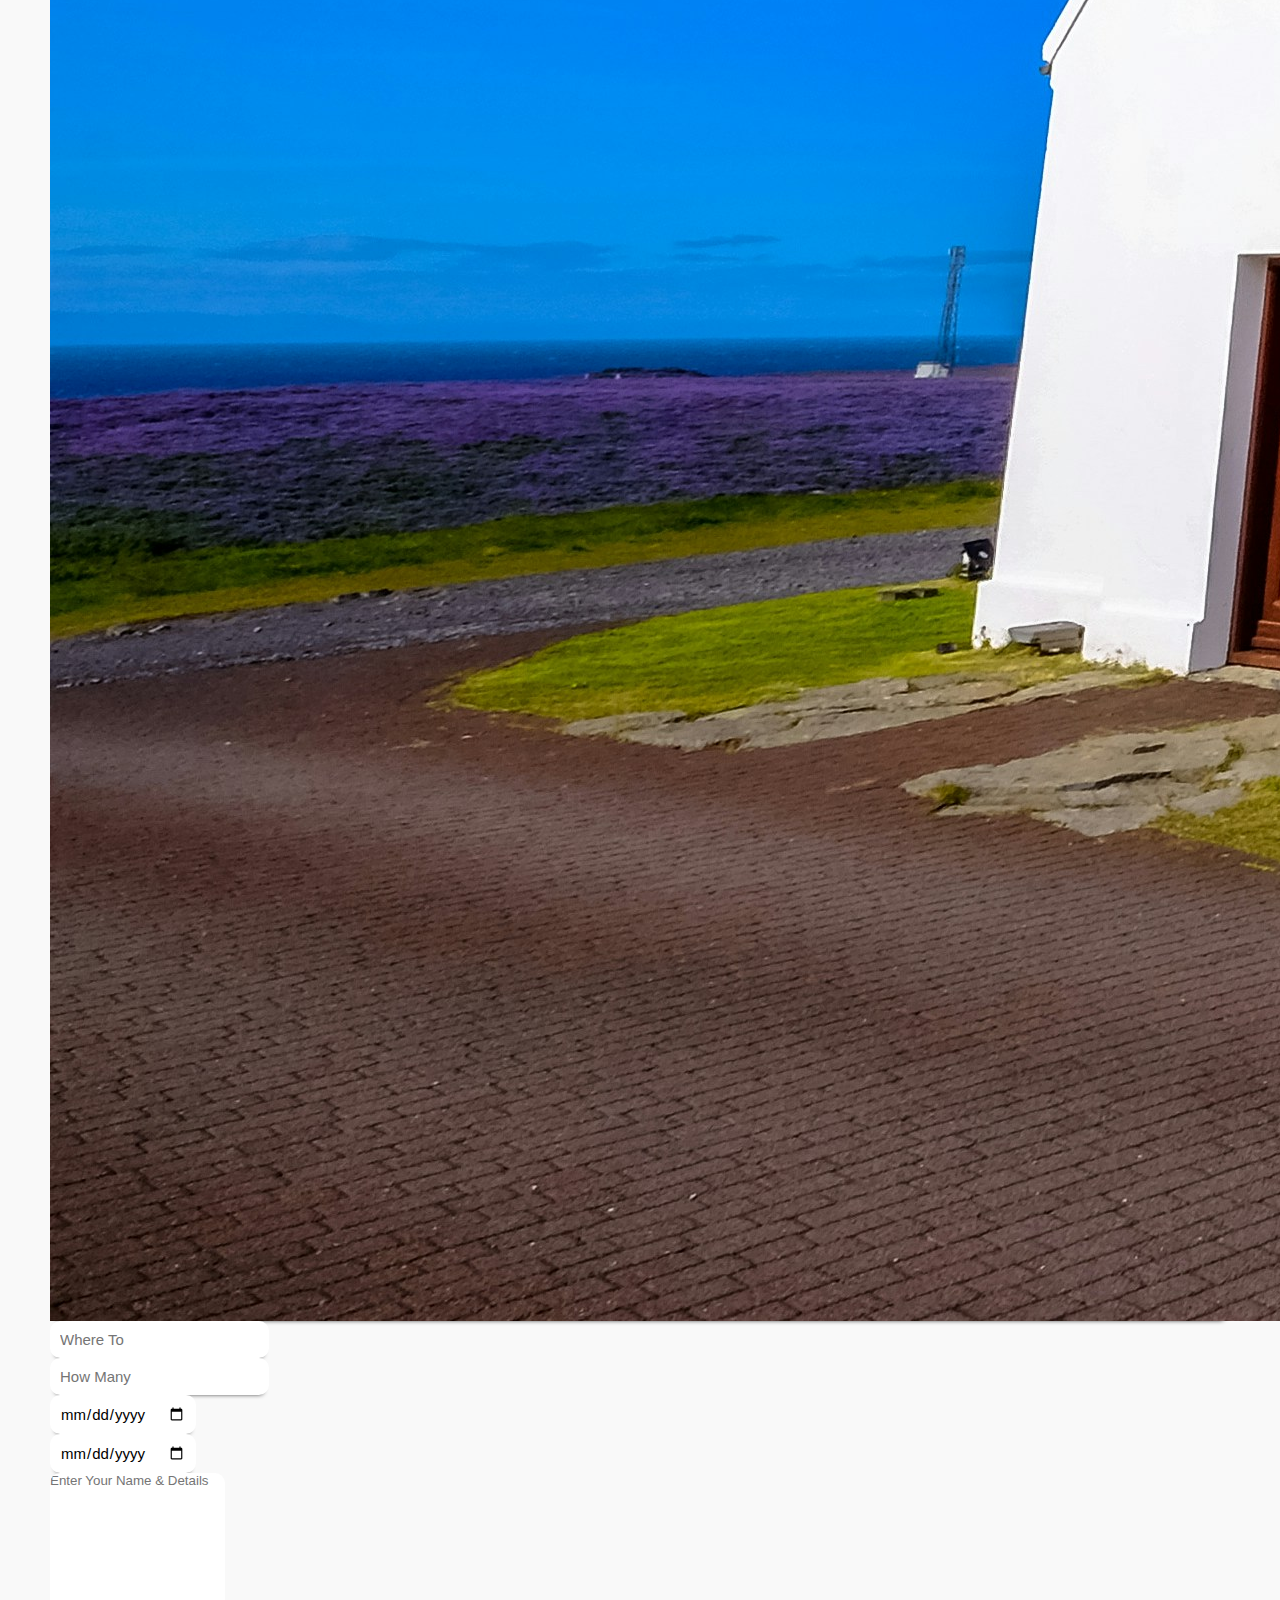
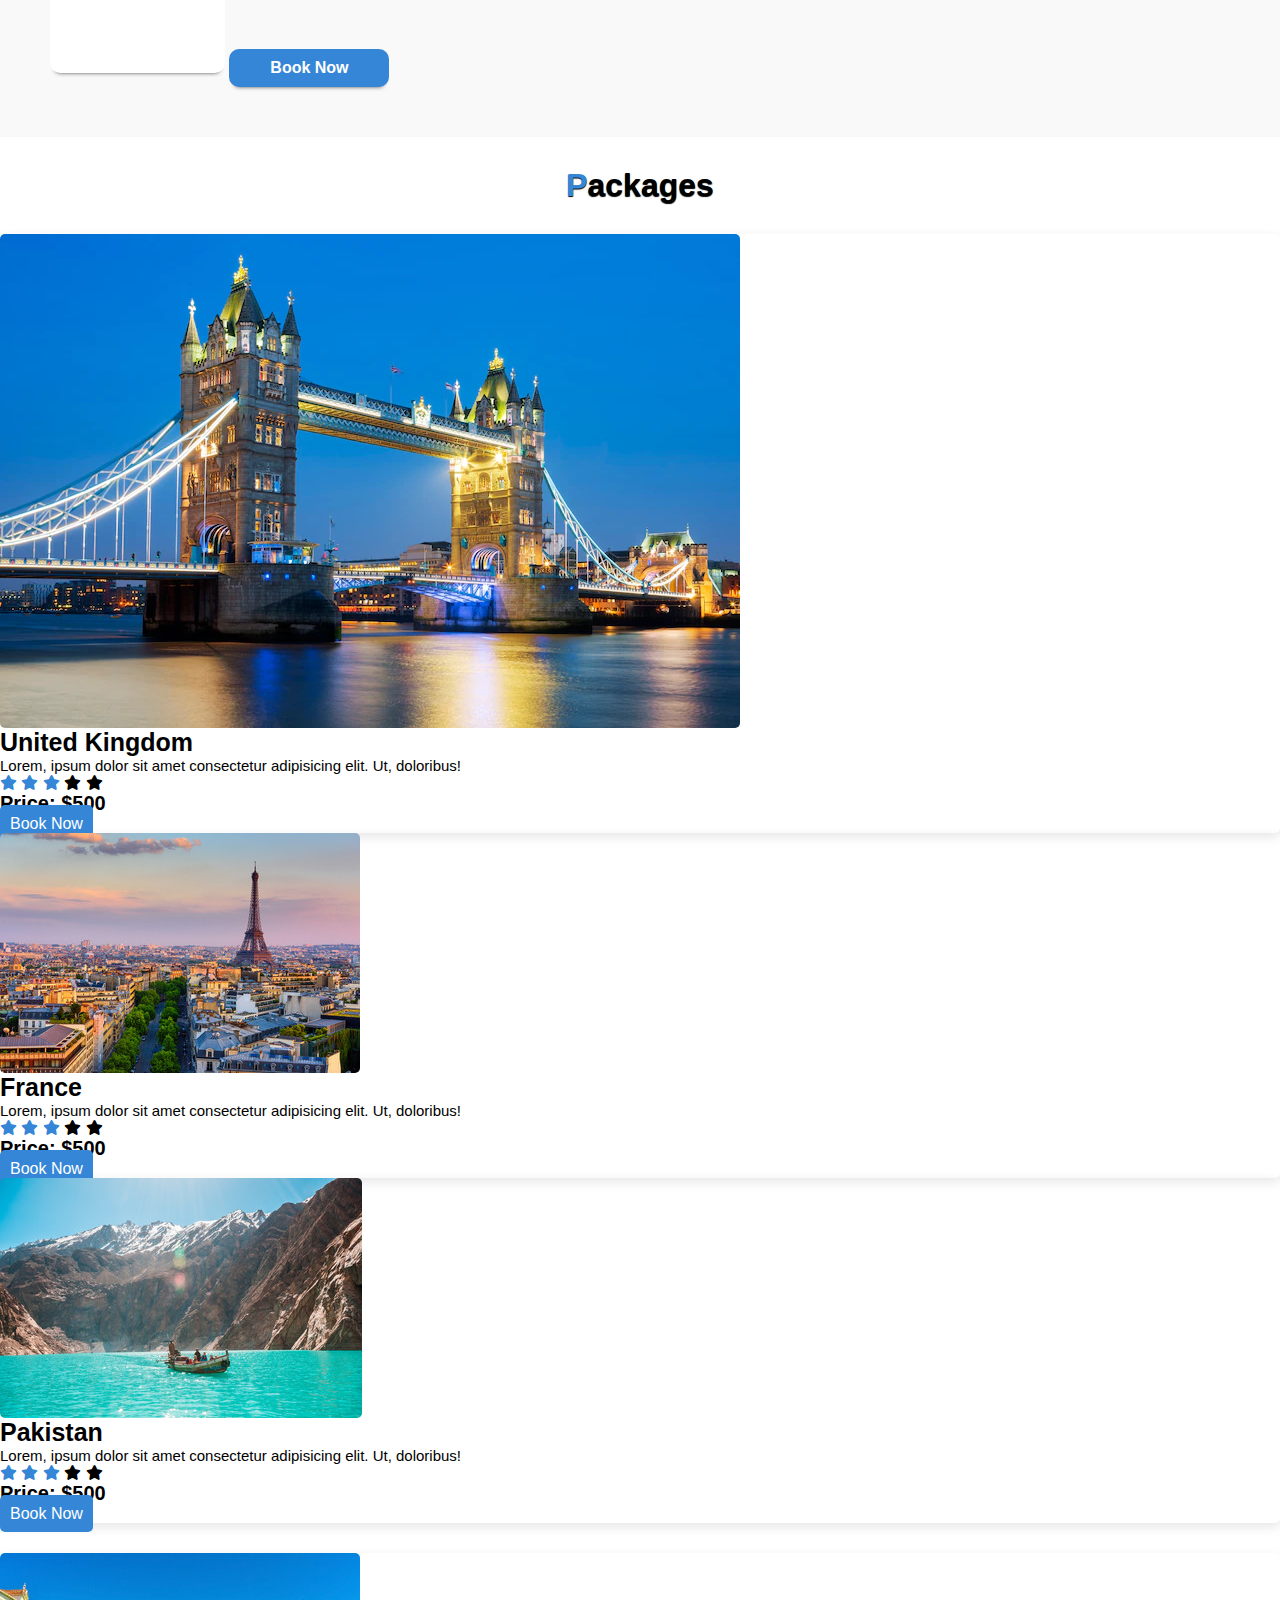
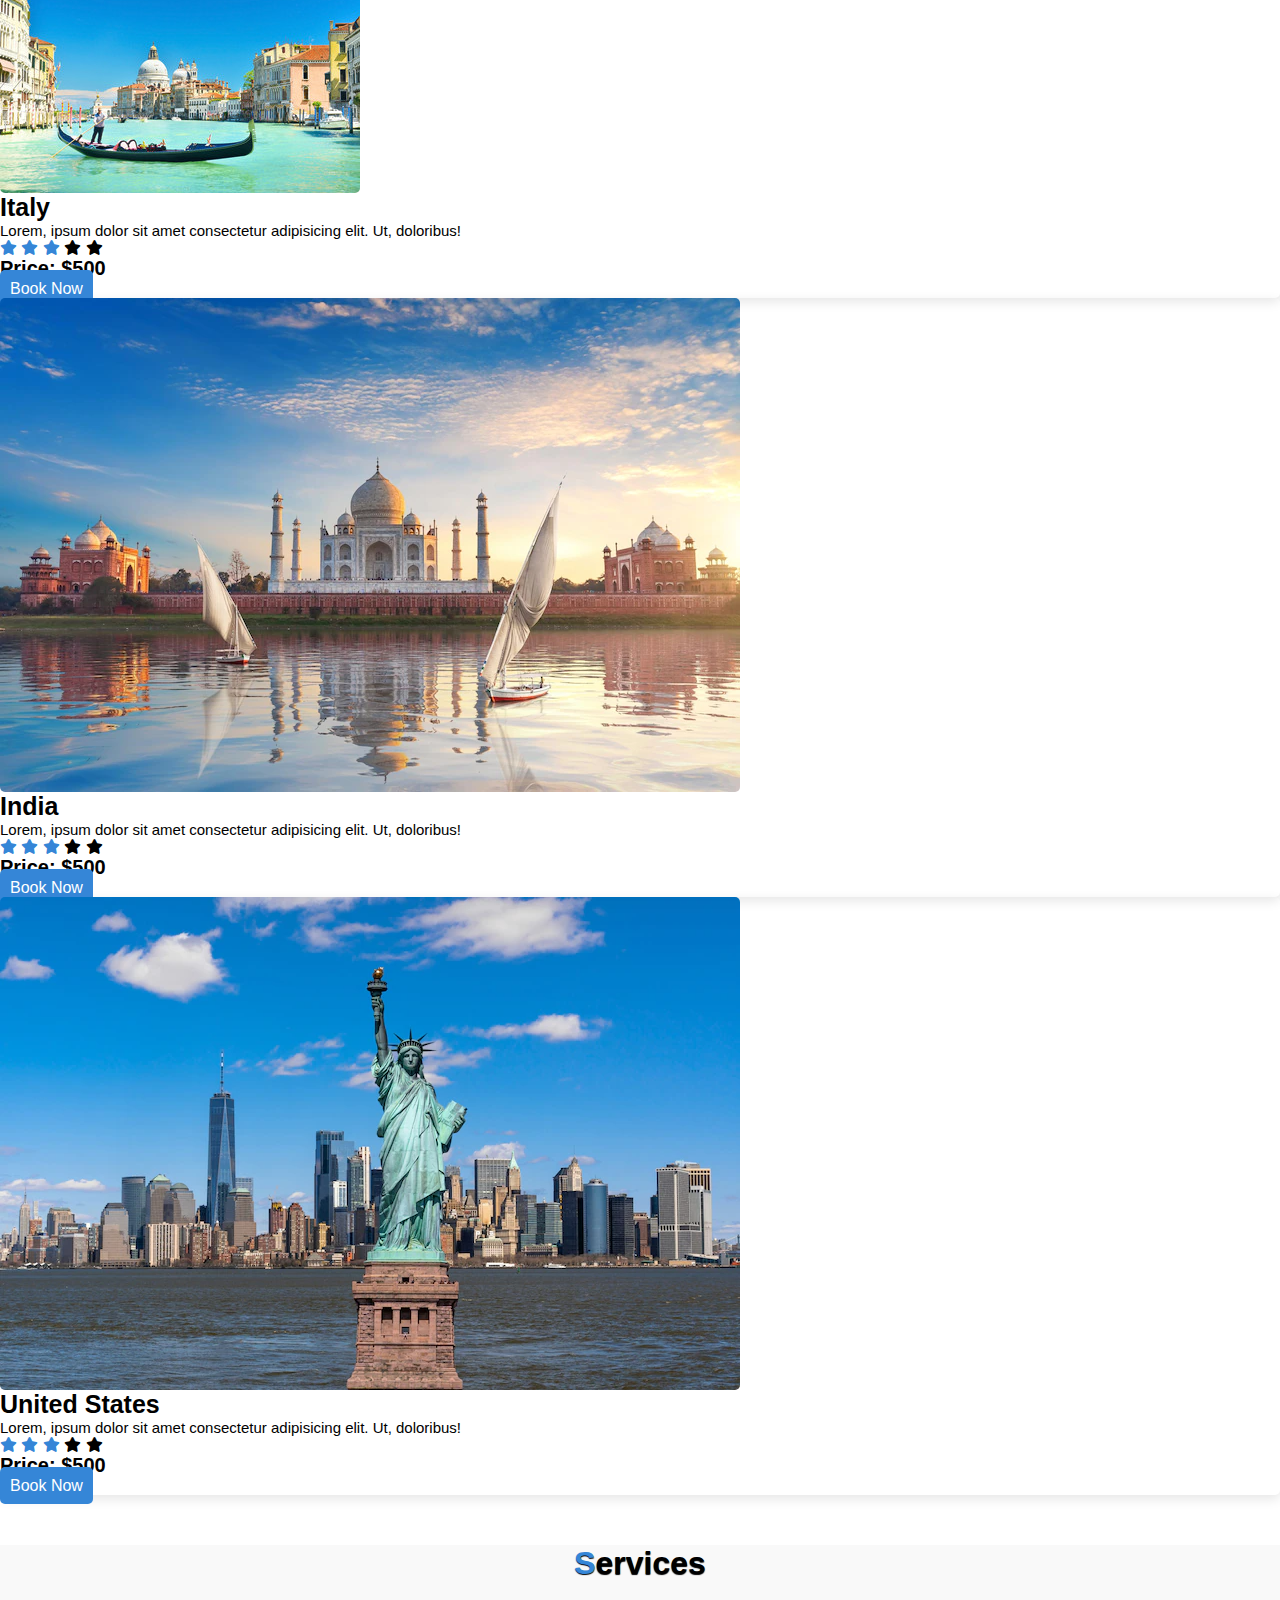
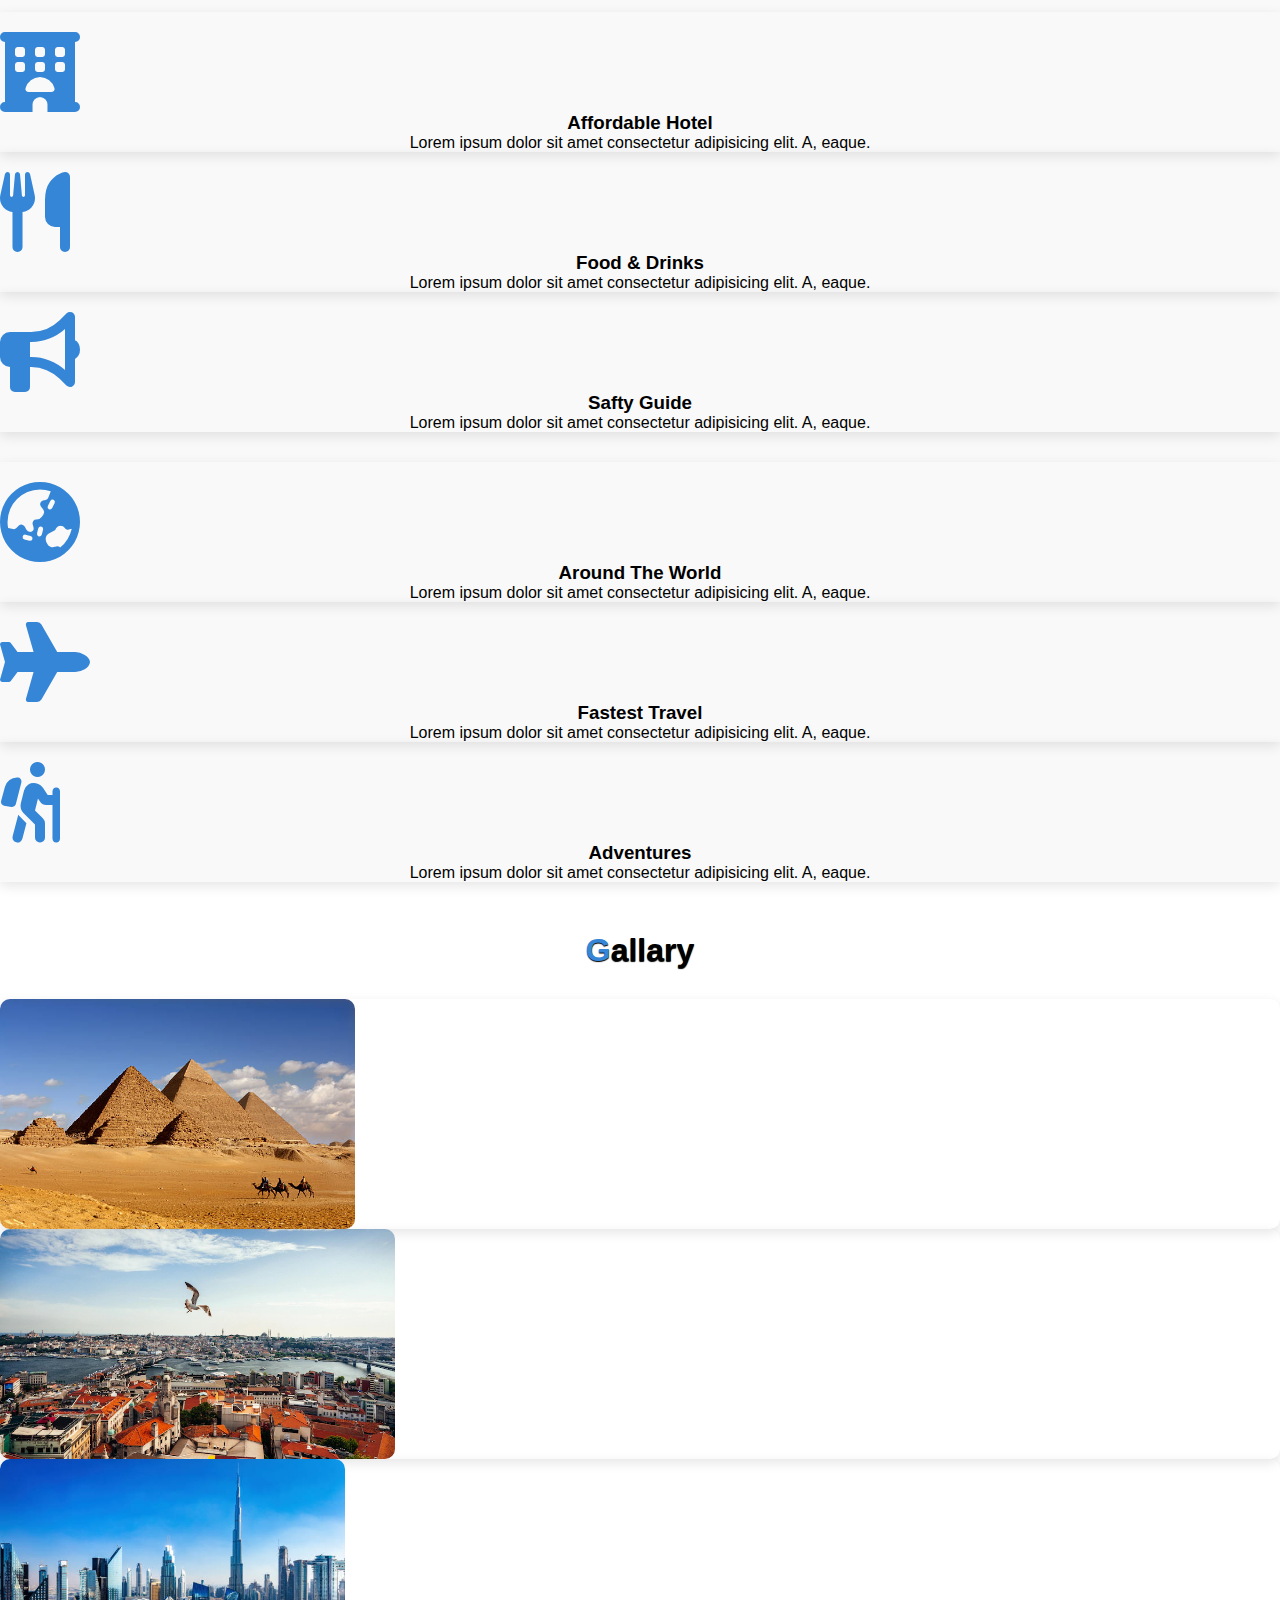
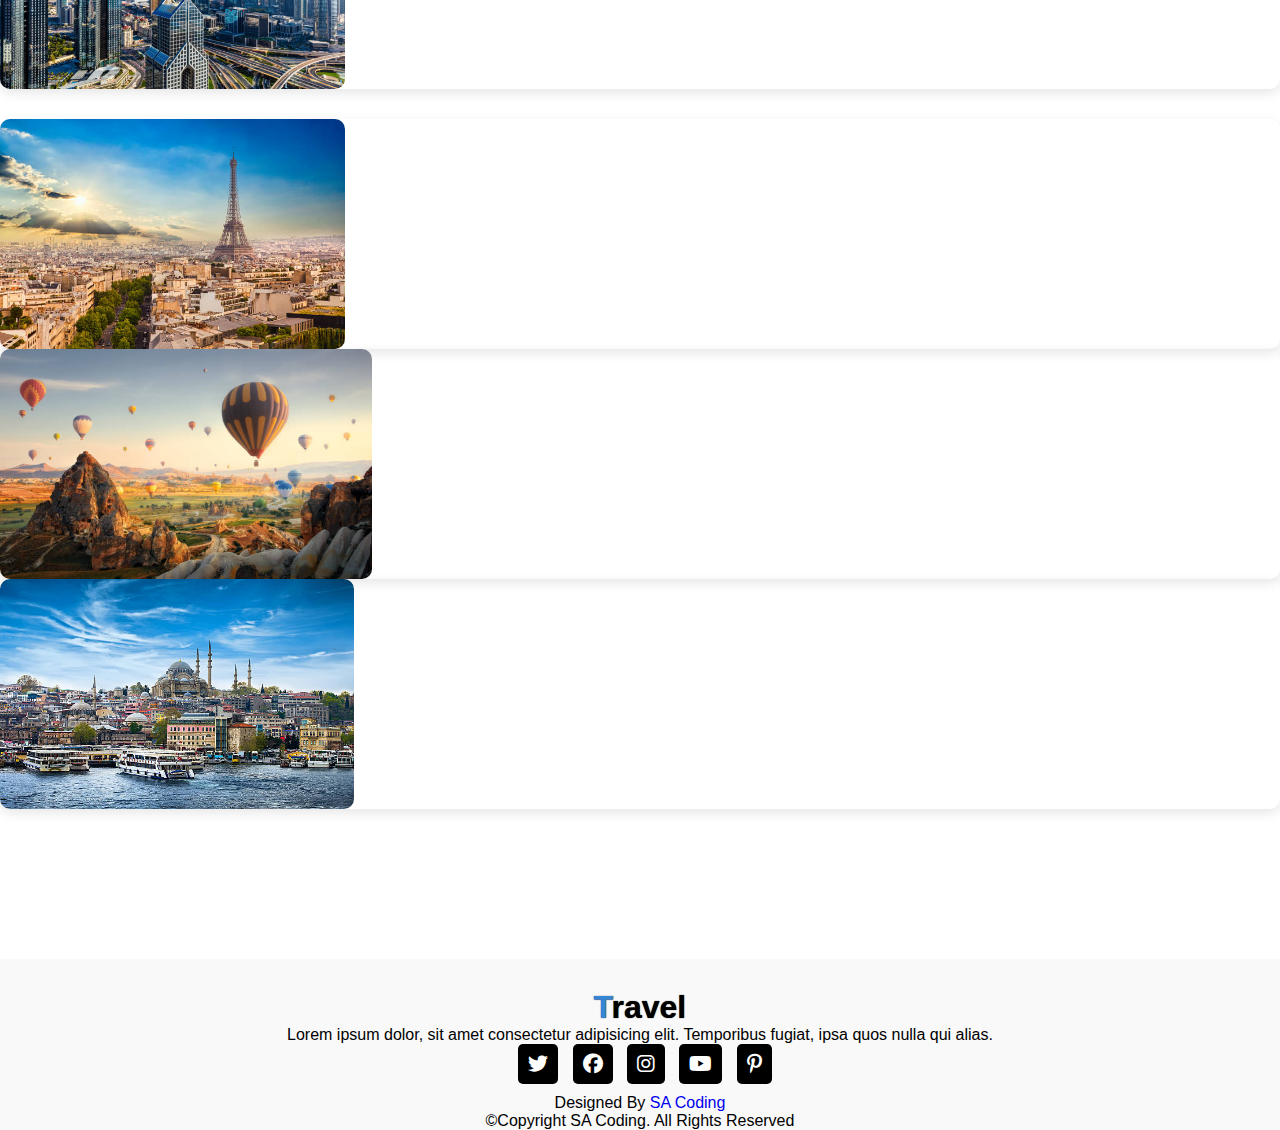
==== commit 18598b17: "new fiture" ====
--- a/index.html
+++ b/index.html
@@ -94,8 +94,35 @@
 
     <!-- About Start -->
     <div id="tentang-gereja-container"></div>
-
     <!-- About End -->
+
+    <!-- Jadwal Kebaktian Start-->
+    <div class="container py-5">
+      <h1 class="text-center mb-4">Jadwal Kebaktian Gereja</h1>
+      <div class="row g-4">
+        <!-- Kebaktian Utama -->
+        <div class="col-md-6">
+          <div class="card schedule-card text-center p-4">
+            <div class="icon mb-3">
+              <i class="fas fa-church"></i>
+            </div>
+            <div class="day">Kebaktian Utama</div>
+            <div class="time">Minggu, 09:00 - 11:00</div>
+          </div>
+        </div>
+        <!-- Sekolah Minggu untuk Anak-anak -->
+        <div class="col-md-6">
+          <div class="card schedule-card text-center p-4">
+            <div class="icon mb-3">
+              <i class="fas fa-child"></i>
+            </div>
+            <div class="day">Sekolah Minggu Anak-anak</div>
+            <div class="time">Minggu, 09:00 - 10:30</div>
+          </div>
+        </div>
+      </div>
+    </div>
+    <!-- Jadwal Kebaktian End -->
 
     <!-- Section Book Start -->
     <section class="book" id="book">
--- a/style.css
+++ b/style.css
@@ -154,6 +154,54 @@
 }
 /* Home Section End */
 
+/* Tentang Gereja Start */
+
+.profil-section {
+  padding: 4rem 0;
+}
+.profil-section h2 {
+  font-size: 2rem;
+  font-weight: bold;
+  margin-bottom: 1.5rem;
+}
+.profil-icon {
+  font-size: 3rem;
+  color: #007bff;
+}
+.profil-img-container {
+  text-align: center;
+  margin-top: 1.5rem;
+}
+.profil-img-container img {
+  max-width: 100%;
+  border-radius: 10px;
+  box-shadow: 0 4px 6px rgba(0, 0, 0, 0.1);
+}
+/* Tentang Gereja End */
+
+/* Jadwal Kebaktian Start */
+.schedule-card {
+  border: none;
+  border-radius: 10px;
+  box-shadow: 0 4px 6px rgba(0, 0, 0, 0.1);
+  transition: transform 0.2s ease;
+}
+.schedule-card:hover {
+  transform: translateY(-10px);
+}
+.icon {
+  font-size: 3rem;
+  color: #6c63ff;
+}
+.day {
+  font-size: 1.2rem;
+  font-weight: bold;
+}
+.time {
+  color: #6c757d;
+}
+/* Jadwal Kebaktian End */
+
 /* Section Book Start */
 .book {
   background: #f9f9f9;
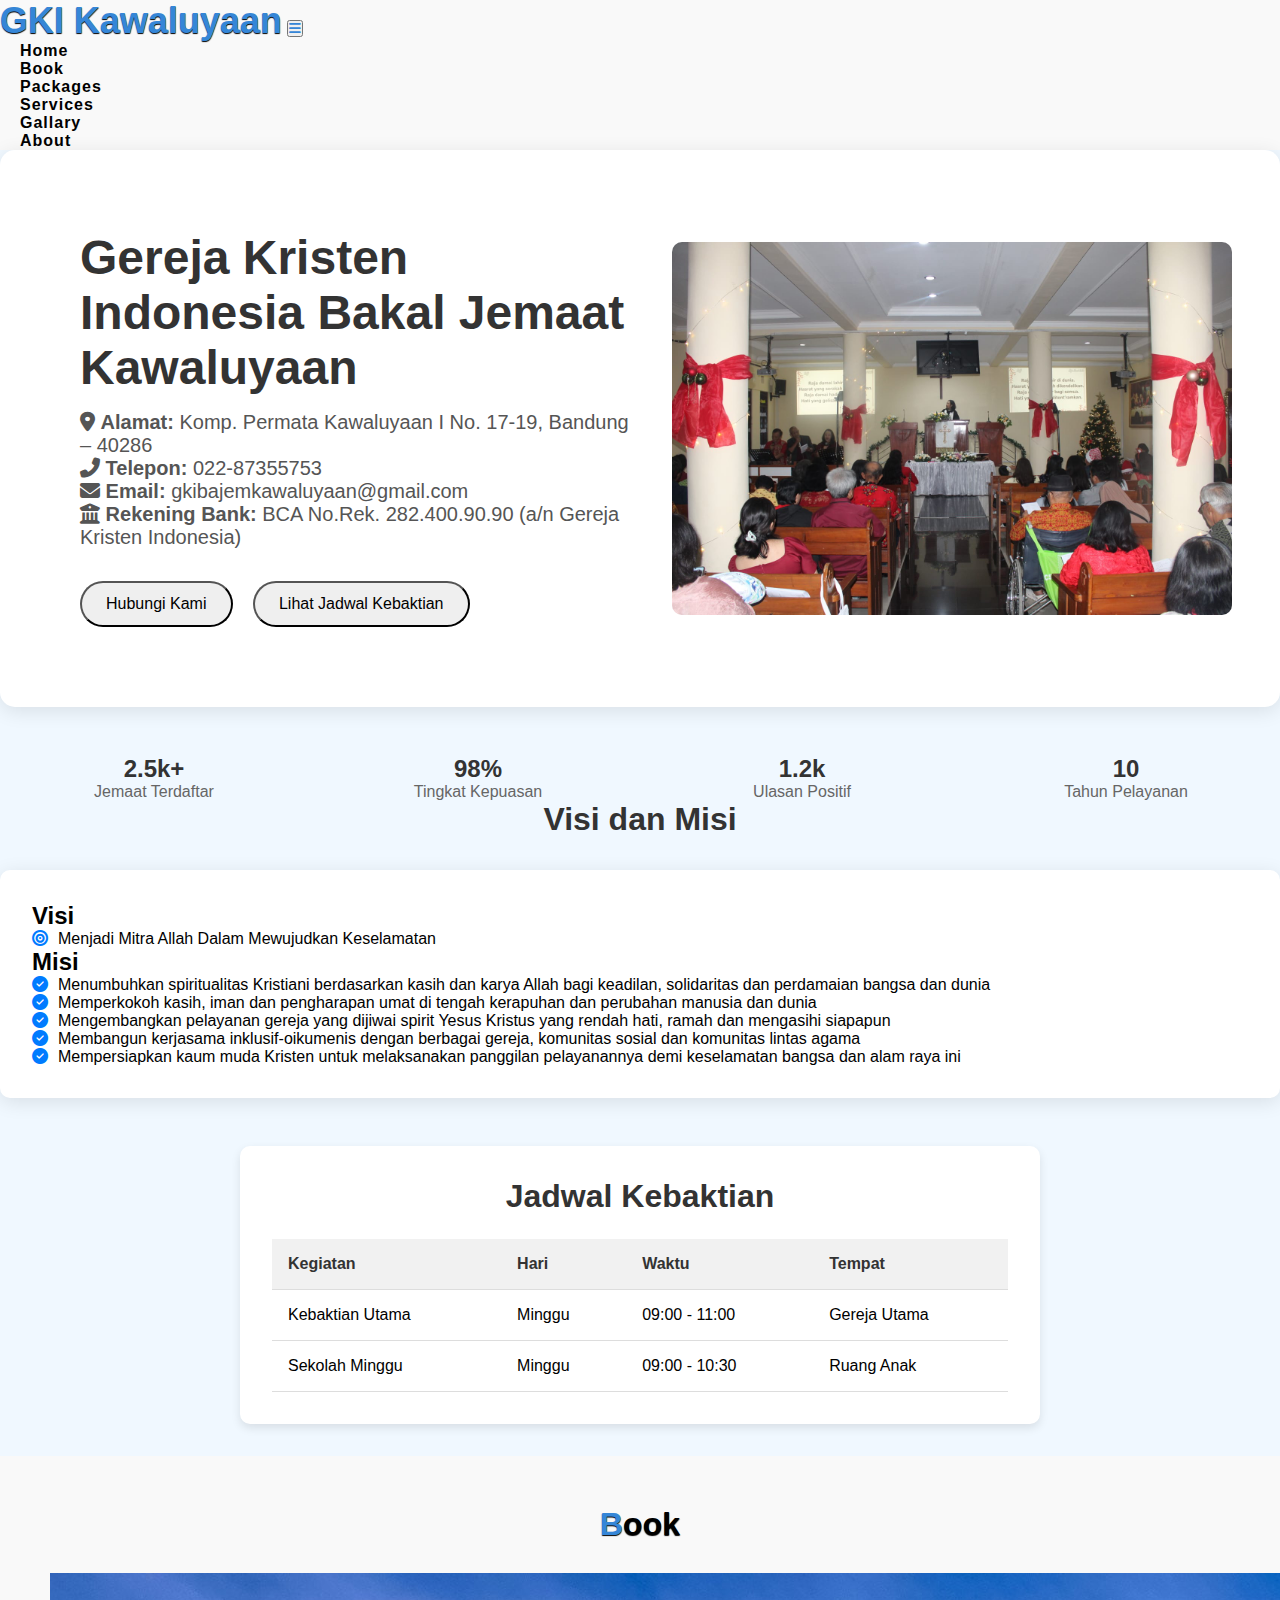
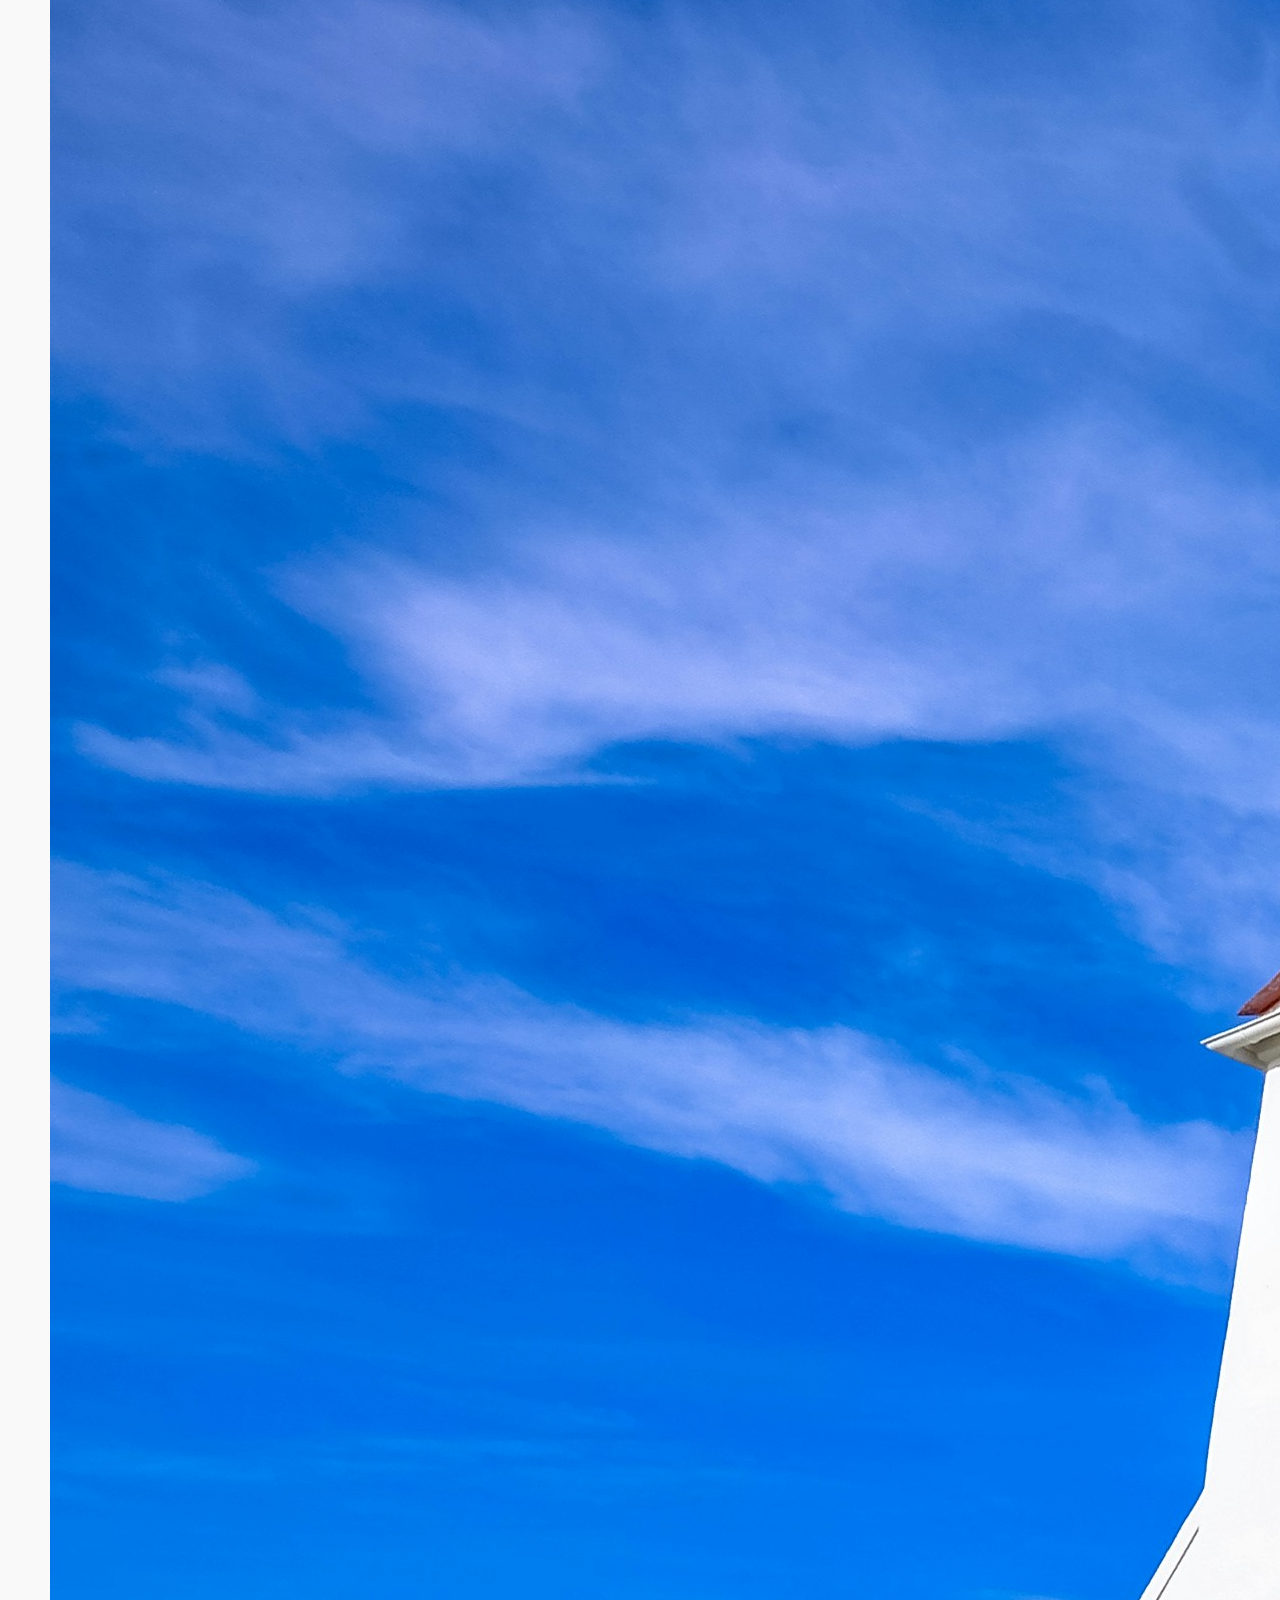
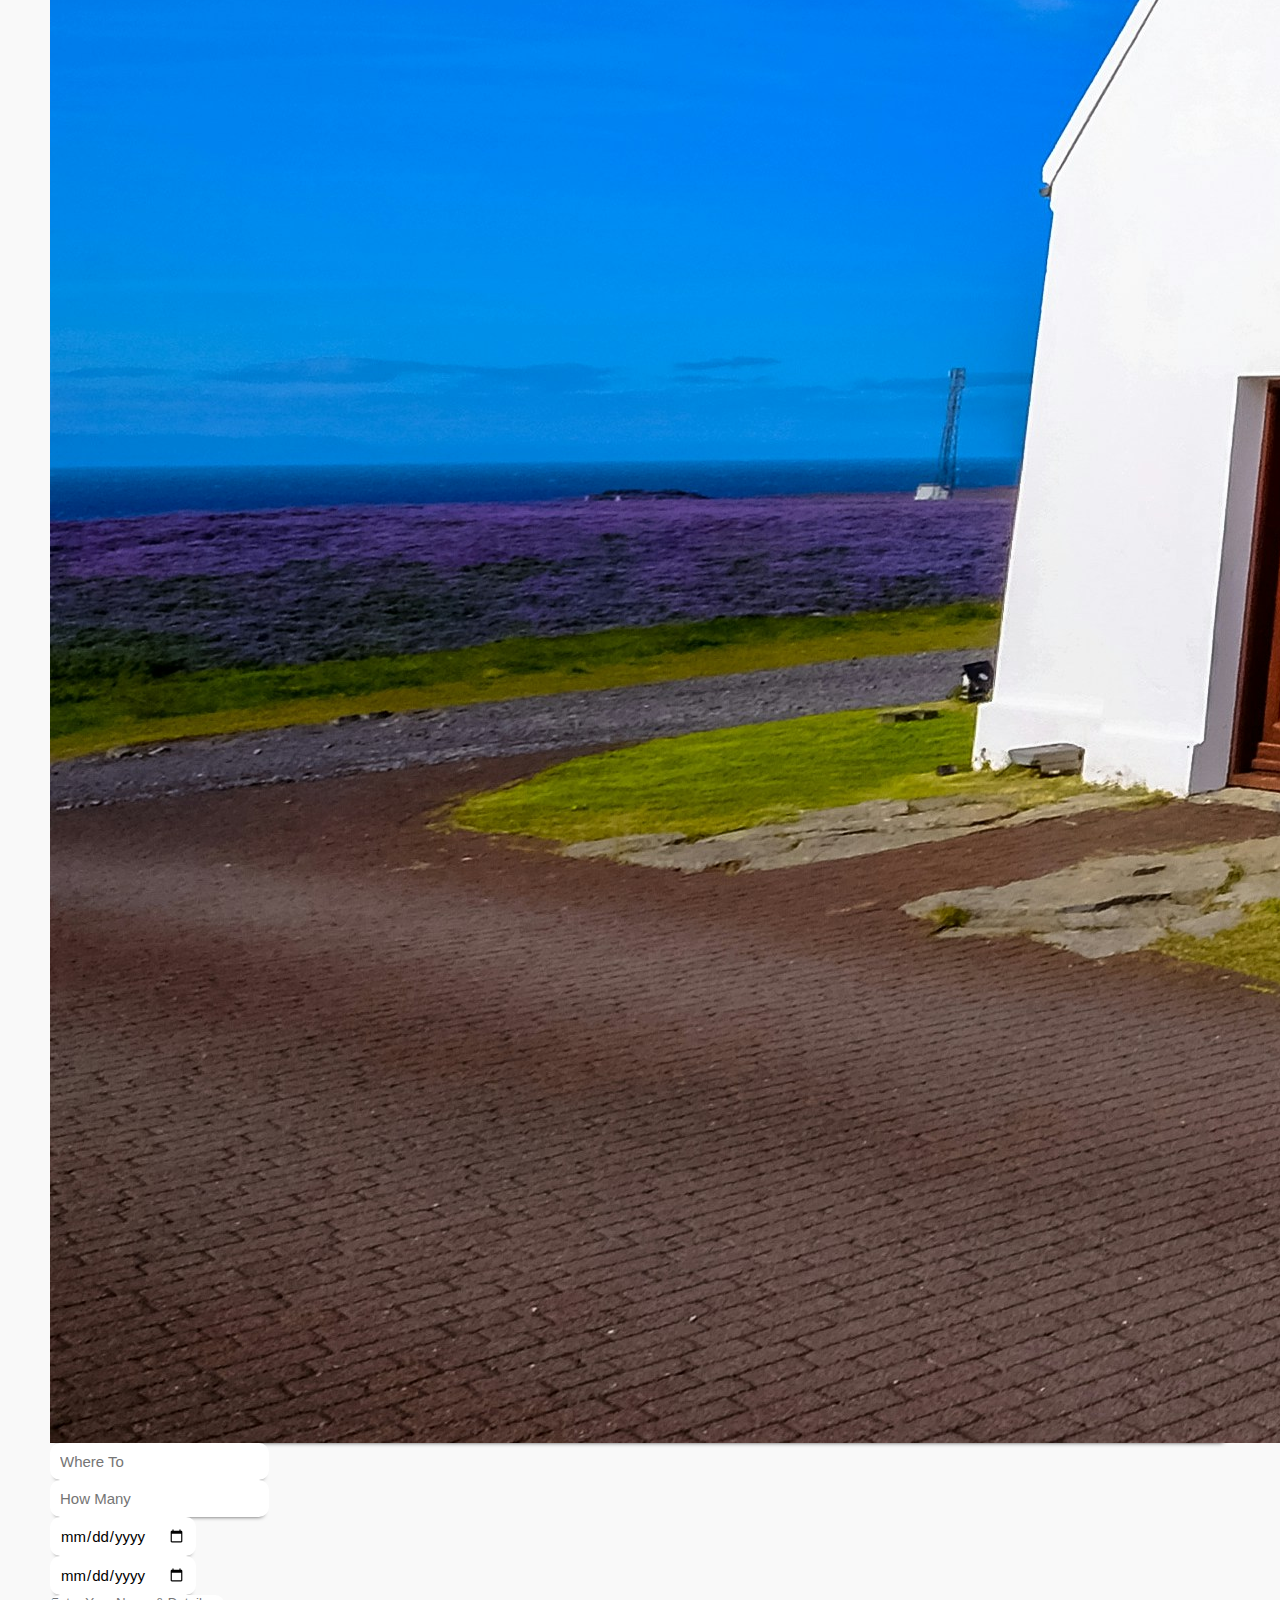
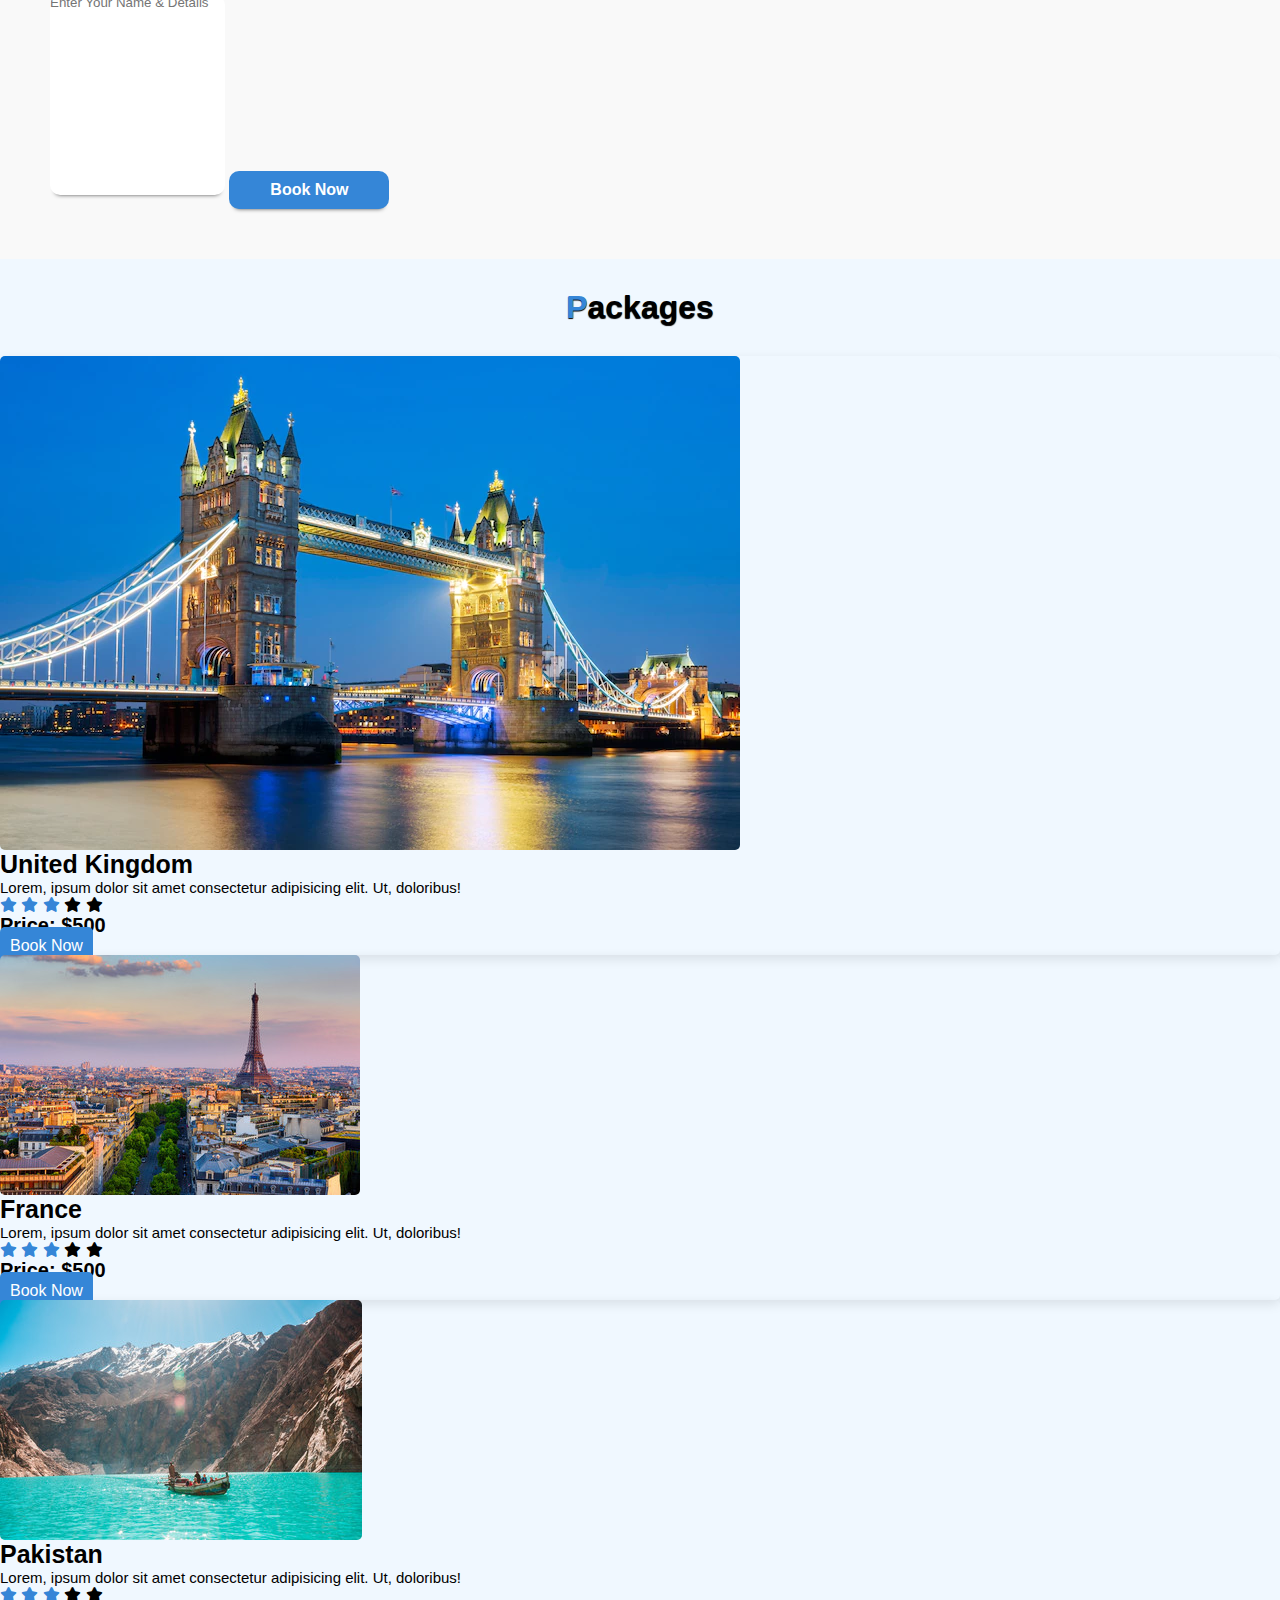
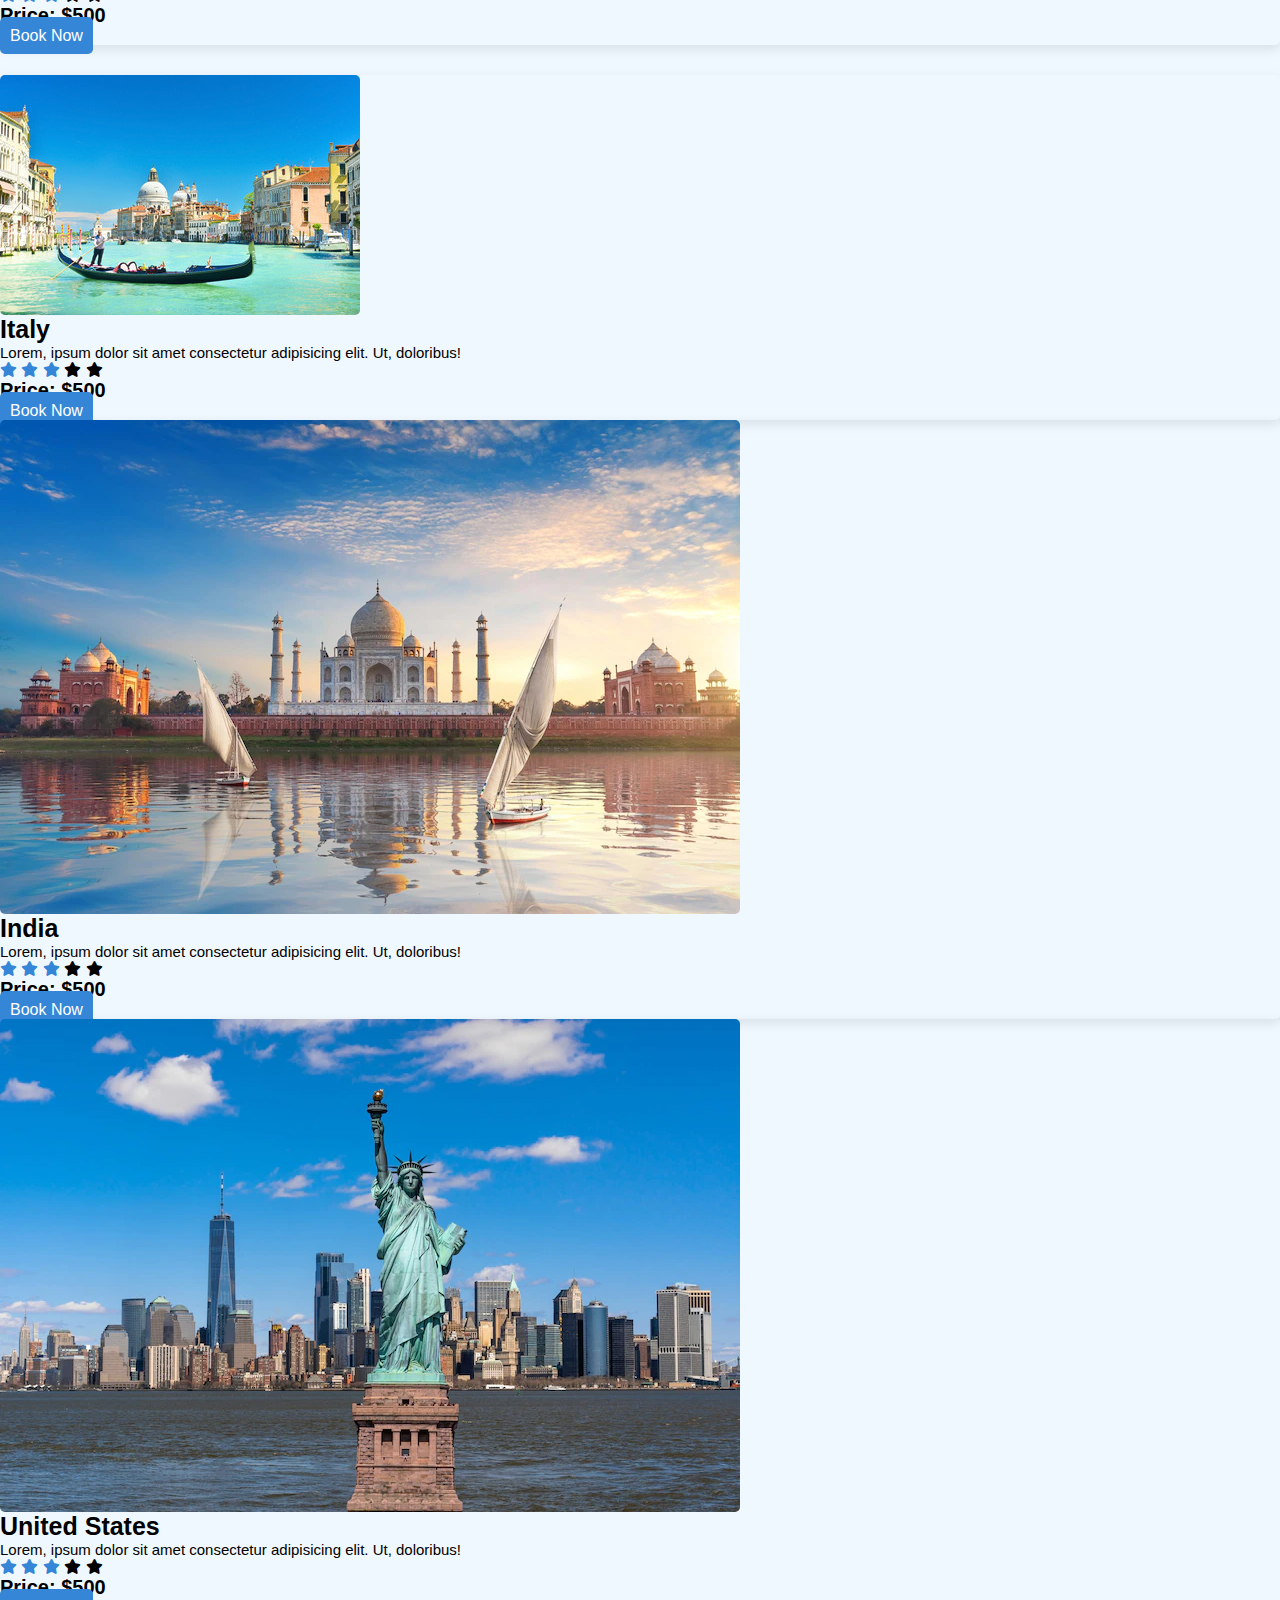
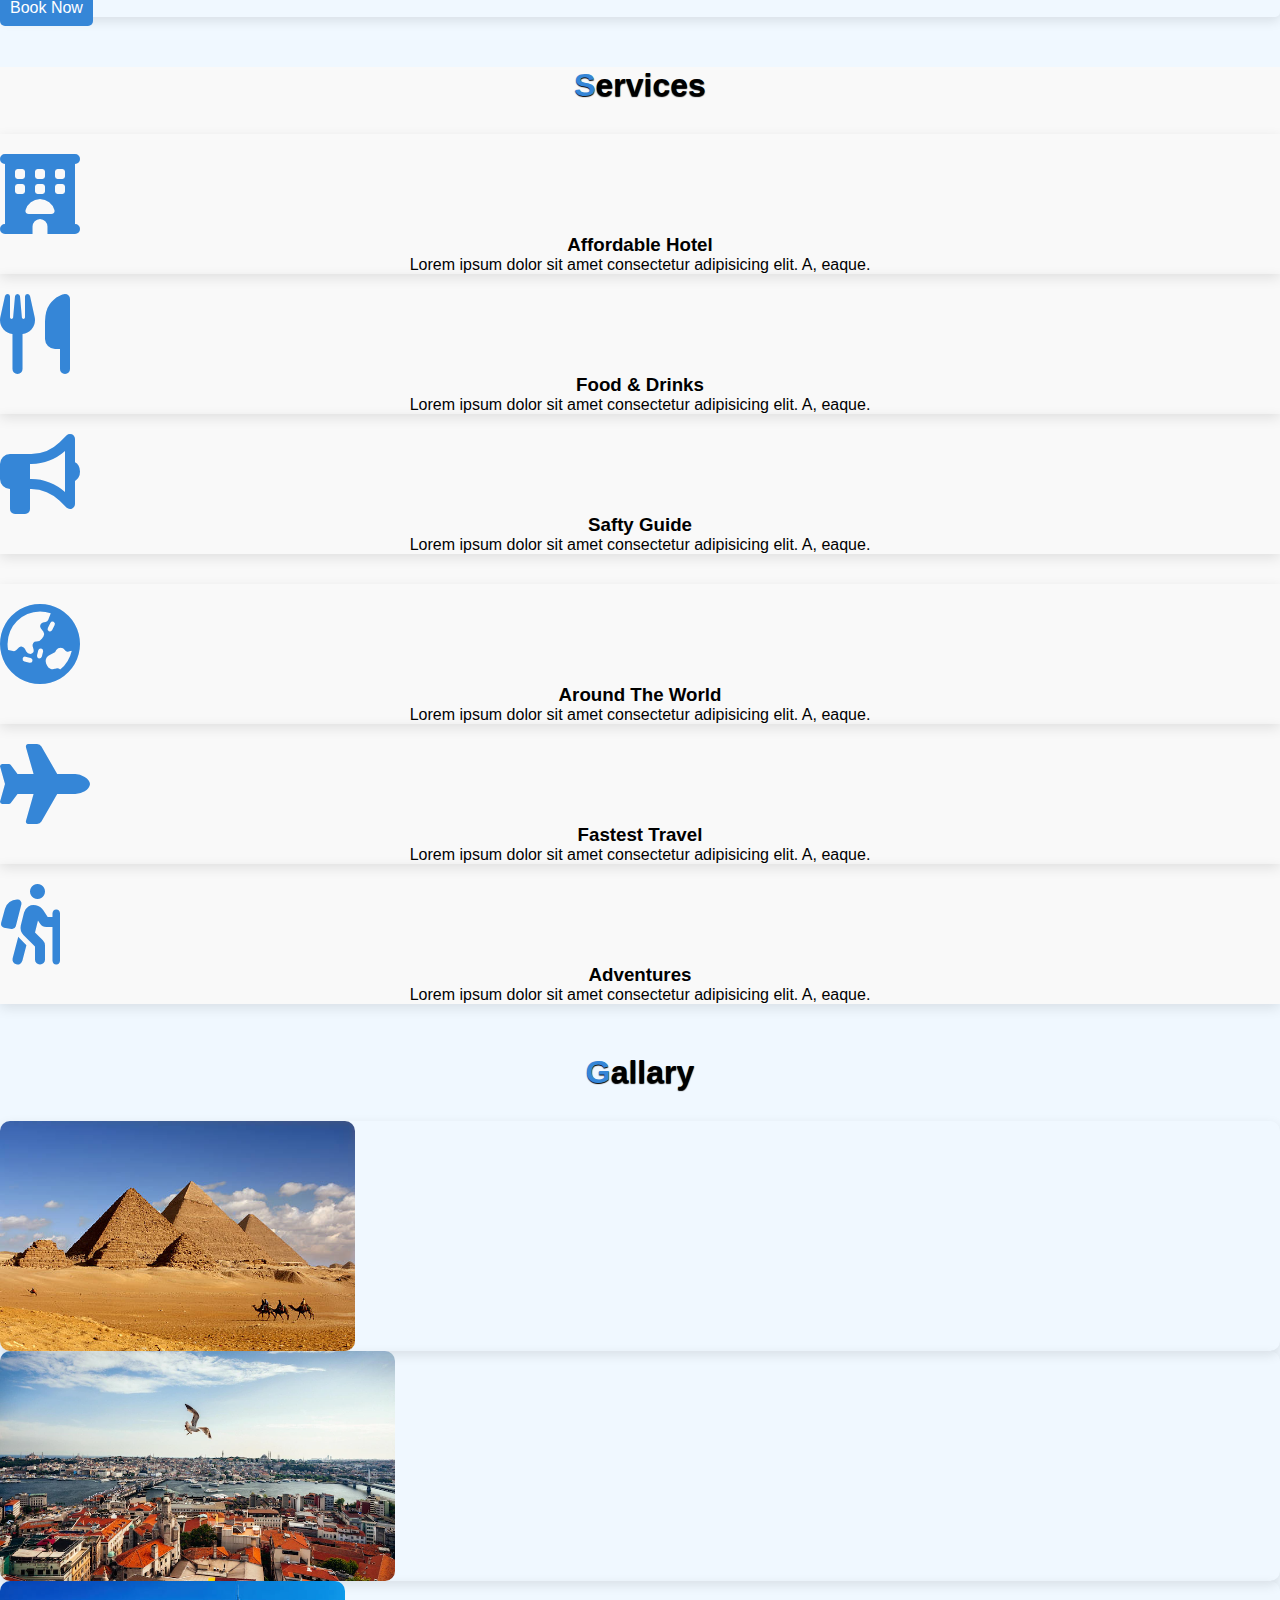
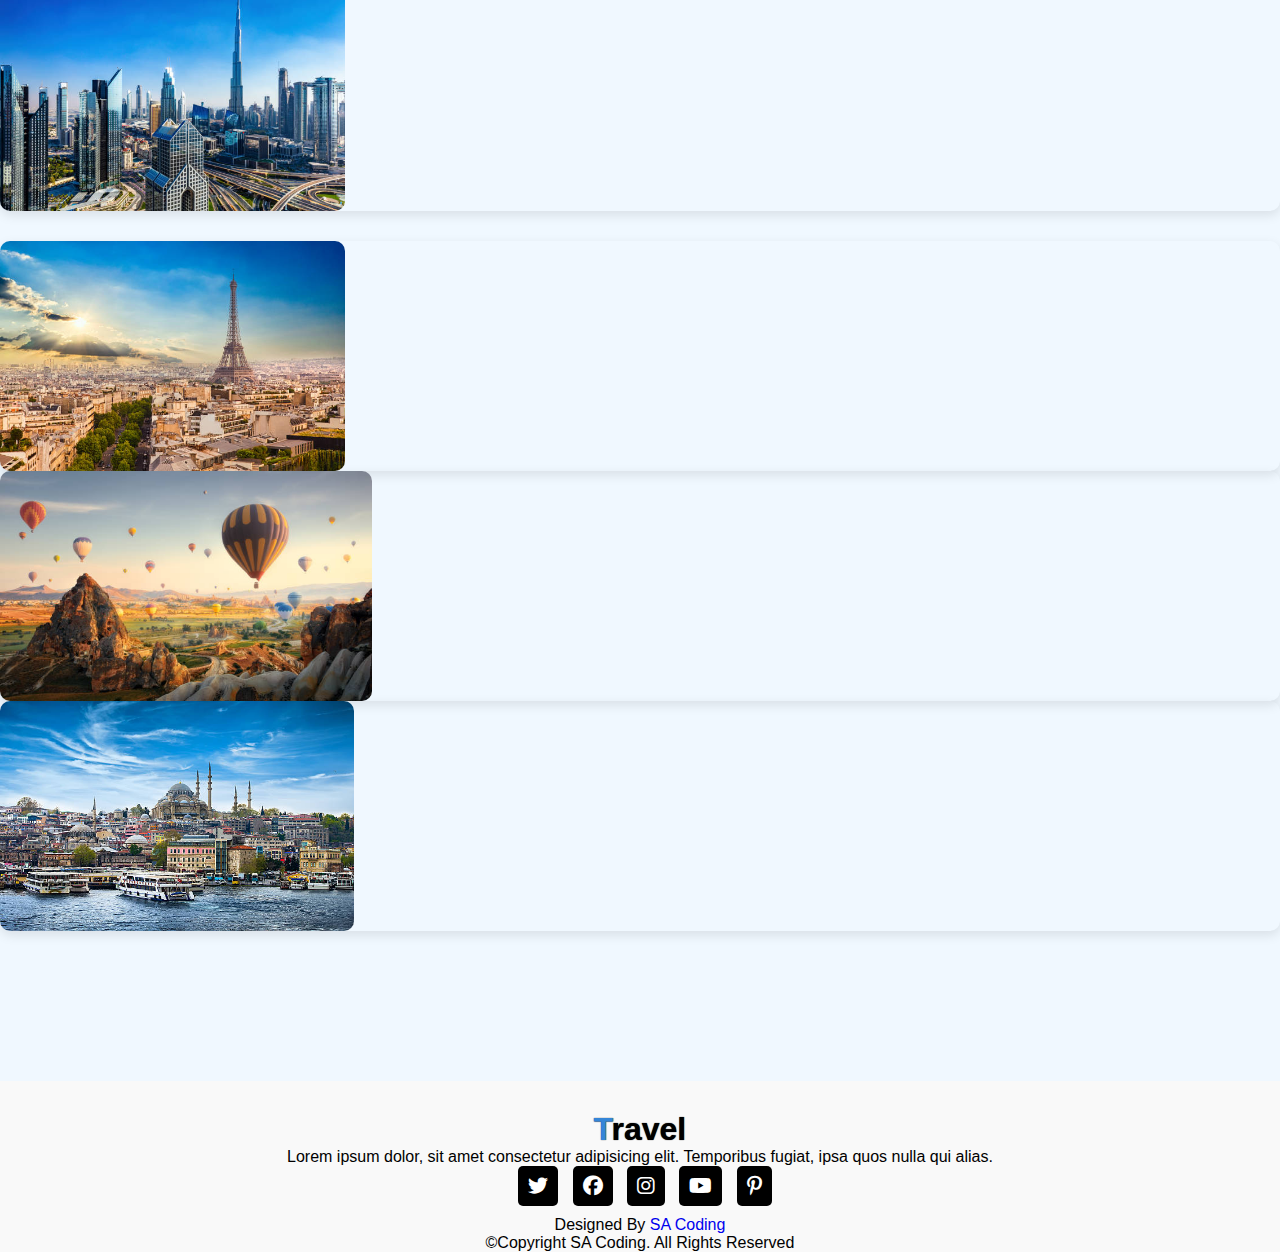
==== commit a7478330: "perbaikan UI home section dan tentang Gereja" ====
--- a/index.html
+++ b/index.html
@@ -78,48 +78,125 @@
     <!-- Navbar End -->
 
     <!-- Home Section Start -->
-    <div class="home">
-      <div class="content">
-        <h5>Selamat Datang Di Gereja</h5>
-        <h1>GKI Kawaluyaan <span class="changecontent"></span></h1>
-        <!-- <p>
-          Lorem ipsum, dolor sit amet consectetur adipisicing elit. Quae, nisi.
-        </p> -->
-        <div class="mt-3">
-          <a href="#book">Lihat Jadwal Kebaktian</a>
+    <div class="container py-5">
+      <div class="hero">
+        <div class="hero-content">
+          <h1 class="hero-title">
+            Gereja Kristen Indonesia Bakal Jemaat Kawaluyaan
+          </h1>
+          <p class="hero-description">
+            <i class="fas fa-map-marker-alt"></i> <strong>Alamat:</strong> Komp.
+            Permata Kawaluyaan I No. 17-19, Bandung – 40286<br />
+            <i class="fas fa-phone-alt"></i>
+            <strong>Telepon:</strong> 022-87355753<br />
+            <i class="fas fa-envelope"></i>
+            <strong>Email:</strong> gkibajemkawaluyaan@gmail.com<br />
+            <i class="fas fa-university"></i> <strong>Rekening Bank:</strong>
+            BCA No.Rek. 282.400.90.90 (a/n Gereja Kristen Indonesia)
+          </p>
+          <div class="hero-buttons">
+            <button class="btn btn-dark">Hubungi Kami</button>
+            <button class="btn btn-outline-dark">Lihat Jadwal Kebaktian</button>
+          </div>
+        </div>
+        <div class="hero-image">
+          <img src="/images/image1.jpg" alt="Gereja Kawaluyaan" />
+        </div>
+      </div>
+
+      <div class="stats">
+        <div class="stat">
+          <h4>2.5k+</h4>
+          <p>Jemaat Terdaftar</p>
+        </div>
+        <div class="stat">
+          <h4>98%</h4>
+          <p>Tingkat Kepuasan</p>
+        </div>
+        <div class="stat">
+          <h4>1.2k</h4>
+          <p>Ulasan Positif</p>
+        </div>
+        <div class="stat">
+          <h4>10</h4>
+          <p>Tahun Pelayanan</p>
         </div>
       </div>
     </div>
+
     <!-- Home Section End -->
 
     <!-- About Start -->
-    <div id="tentang-gereja-container"></div>
+    <div class="container py-5">
+      <h1 class="section-title">Visi dan Misi</h1>
+
+      <div class="visi-misi">
+        <h2 class="mb-3">Visi</h2>
+        <p>
+          <i class="fas fa-bullseye list-icon"></i>Menjadi Mitra Allah Dalam
+          Mewujudkan Keselamatan
+        </p>
+
+        <h2 class="mb-3 mt-4">Misi</h2>
+        <ul>
+          <li>
+            <i class="fas fa-check-circle list-icon"></i>Menumbuhkan
+            spiritualitas Kristiani berdasarkan kasih dan karya Allah bagi
+            keadilan, solidaritas dan perdamaian bangsa dan dunia
+          </li>
+          <li>
+            <i class="fas fa-check-circle list-icon"></i>Memperkokoh kasih, iman
+            dan pengharapan umat di tengah kerapuhan dan perubahan manusia dan
+            dunia
+          </li>
+          <li>
+            <i class="fas fa-check-circle list-icon"></i>Mengembangkan pelayanan
+            gereja yang dijiwai spirit Yesus Kristus yang rendah hati, ramah dan
+            mengasihi siapapun
+          </li>
+          <li>
+            <i class="fas fa-check-circle list-icon"></i>Membangun kerjasama
+            inklusif-oikumenis dengan berbagai gereja, komunitas sosial dan
+            komunitas lintas agama
+          </li>
+          <li>
+            <i class="fas fa-check-circle list-icon"></i>Mempersiapkan kaum muda
+            Kristen untuk melaksanakan panggilan pelayanannya demi keselamatan
+            bangsa dan alam raya ini
+          </li>
+        </ul>
+      </div>
+    </div>
     <!-- About End -->
 
     <!-- Jadwal Kebaktian Start-->
     <div class="container py-5">
-      <h1 class="text-center mb-4">Jadwal Kebaktian Gereja</h1>
-      <div class="row g-4">
-        <!-- Kebaktian Utama -->
-        <div class="col-md-6">
-          <div class="card schedule-card text-center p-4">
-            <div class="icon mb-3">
-              <i class="fas fa-church"></i>
-            </div>
-            <div class="day">Kebaktian Utama</div>
-            <div class="time">Minggu, 09:00 - 11:00</div>
-          </div>
-        </div>
-        <!-- Sekolah Minggu untuk Anak-anak -->
-        <div class="col-md-6">
-          <div class="card schedule-card text-center p-4">
-            <div class="icon mb-3">
-              <i class="fas fa-child"></i>
-            </div>
-            <div class="day">Sekolah Minggu Anak-anak</div>
-            <div class="time">Minggu, 09:00 - 10:30</div>
-          </div>
-        </div>
+      <div class="schedule-container">
+        <h1 class="schedule-title">Jadwal Kebaktian</h1>
+        <table class="schedule-table">
+          <thead>
+            <tr>
+              <th>Kegiatan</th>
+              <th>Hari</th>
+              <th>Waktu</th>
+              <th>Tempat</th>
+            </tr>
+          </thead>
+          <tbody>
+            <tr>
+              <td>Kebaktian Utama</td>
+              <td>Minggu</td>
+              <td>09:00 - 11:00</td>
+              <td>Gereja Utama</td>
+            </tr>
+            <tr>
+              <td>Sekolah Minggu</td>
+              <td>Minggu</td>
+              <td>09:00 - 10:30</td>
+              <td>Ruang Anak</td>
+            </tr>
+          </tbody>
+        </table>
       </div>
     </div>
     <!-- Jadwal Kebaktian End -->
--- a/style.css
+++ b/style.css
@@ -8,6 +8,11 @@
   font-family: "Lato", sans-serif;
 }
 
+body {
+  background-color: #f0f8ff; /* Soft blue background */
+  font-family: "Arial", sans-serif;
+}
+
 /* Navbar Start */
 #navbar {
   background: #f9f9f9;
@@ -48,111 +53,155 @@
 /* Navbar End */
 
 /* Home Section Start */
-.home {
+.hero {
+  display: flex;
+  flex-wrap: wrap;
+  align-items: center;
+  padding: 3rem;
+  background-color: #ffffff;
+  box-shadow: 0 4px 20px rgba(0, 0, 0, 0.1);
+  border-radius: 15px;
+}
+.hero-content {
+  flex: 1;
+  padding: 2rem;
+}
+.hero-title {
+  font-size: 3rem;
+  font-weight: bold;
+  color: #333333;
+}
+.hero-description {
+  font-size: 20px;
+  color: #555555;
+  margin-top: 1rem;
+}
+.hero-buttons {
+  margin-top: 2rem;
+}
+.hero-buttons .btn {
+  margin-right: 1rem;
+  font-size: 1rem;
+  padding: 0.75rem 1.5rem;
+  border-radius: 30px;
+}
+.hero-image {
+  flex: 1;
+  display: flex;
+  justify-content: center;
+}
+.hero-image img {
+  max-width: 100%;
+  height: auto;
+  border-radius: 10px;
+  transition: transform 0.3s ease;
+}
+.hero-image img:hover {
+  transform: scale(1.05);
+}
+.stats {
+  display: flex;
+  flex-wrap: wrap;
+  justify-content: space-around;
+  margin-top: 3rem;
+  gap: 1rem;
+}
+.stats .stat {
+  text-align: center;
+  flex: 1 1 200px;
+}
+.stats .stat h4 {
+  font-size: 1.5rem;
+  color: #333333;
+}
+.stats .stat p {
+  font-size: 1rem;
+  color: #666666;
+}
+@media (max-width: 768px) {
+  .hero {
+    padding: 1.5rem;
+    flex-direction: column;
+    text-align: center;
+  }
+  .hero-content {
+    padding: 1rem 0;
+  }
+  .hero-image {
+    margin-top: 2rem;
+  }
+}
+
+/* Home Section End */
+
+/*Start Visi Misi dan Struktur Organisasi */
+.section-title {
+  text-align: center;
+  margin-bottom: 2rem;
+  color: #333333;
+}
+.visi-misi {
+  background-color: #ffffff;
+  padding: 2rem;
+  border-radius: 10px;
+  box-shadow: 0 4px 20px rgba(0, 0, 0, 0.1);
+  margin-bottom: 3rem;
+}
+.struktur-organisasi {
+  background-color: #ffffff;
+  padding: 2rem;
+  border-radius: 10px;
+  box-shadow: 0 4px 20px rgba(0, 0, 0, 0.1);
+}
+.list-icon {
+  margin-right: 10px;
+  color: #007bff;
+}
+.struktur-image {
+  text-align: center;
+}
+.struktur-image img {
+  max-width: 100%;
+  height: auto;
+  border-radius: 10px;
+}
+/*End Visi Misi dan Struktur Organisasi */
+
+/* Start Jadwal Kebaktian */
+.schedule-container {
+  background: #ffffff;
+  padding: 2rem;
+  border-radius: 10px;
+  box-shadow: 0 4px 10px rgba(0, 0, 0, 0.1);
+  margin: 2rem auto;
+  max-width: 800px;
+}
+.schedule-title {
+  text-align: center;
+  font-size: 2rem;
+  font-weight: bold;
+  color: #333333;
+  margin-bottom: 1.5rem;
+}
+.schedule-table {
   width: 100%;
-  height: 90vh;
-  background-image: linear-gradient(rgba(0, 0, 0, 0.3), rgba(0, 0, 0, 0.2)),
-    url(./images/bg.jpg);
-  background-repeat: no-repeat;
-  background-size: cover;
-}
-.home .content {
-  text-align: center;
-  padding-top: 200px;
-}
-.home .content h5 {
-  color: white;
-  font-size: 38px;
-  font-weight: 550;
-  text-shadow: 0px 1px 1px black;
-}
-.home .content h1 {
-  color: white;
-  font-size: 70px;
-  font-weight: 550;
-  text-shadow: 0px 1px 1px black;
-  margin-top: 5px;
-}
-.changecontent::after {
-  content: " ";
-  color: #3586d7;
-  text-shadow: 0px 1px 1px black;
-  animation: changetext 10s infinite linear;
-}
-/* @keyframes changetext {
-  0% {
-    content: "France";
-  }
-  10% {
-    content: "Spain";
-  }
-  20% {
-    content: "United States";
-  }
-  30% {
-    content: "China";
-  }
-  40% {
-    content: "India";
-  }
-  50% {
-    content: "Pakistan";
-  }
-  60% {
-    content: "Italy";
-  }
-  70% {
-    content: "Turkey";
-  }
-  80% {
-    content: "Mexico";
-  }
-  90% {
-    content: "Germany";
-  }
-  100% {
-    content: "United kingdom";
-  }
-} */
-.home .content p {
-  color: white;
-  font-size: 15px;
-  font-weight: 600;
-  text-shadow: 0px 1px 1px black;
-  margin-bottom: 30px;
-  margin-top: 5px;
-}
-.home .content a {
-  padding: 10px;
-  background: white;
-  color: black;
-  letter-spacing: 2px;
-  font-weight: 550;
-  border-radius: 5px;
-  text-decoration: none;
-  transition: 0.5s;
-}
-.home .content a:hover {
-  background: #3586d7;
-  color: white;
-}
-@media (max-width: 850px) {
-  .home {
-    background-position: 50%;
-  }
-}
-@media (max-width: 450px) {
-  .home .content h5 {
-    font-size: 25px;
-  }
-  .home .content h1 {
-    font-size: 38px;
-  }
-  .home .content p {
-    font-size: 13px;
-  }
-}
-/* Home Section End */
+  border-collapse: collapse;
+}
+.schedule-table th,
+.schedule-table td {
+  padding: 1rem;
+  text-align: left;
+  border-bottom: 1px solid #ddd;
+}
+.schedule-table th {
+  background-color: #f1f1f1;
+  color: #333;
+  font-weight: bold;
+}
+.schedule-table tr:hover {
+  background-color: #f9f9f9;
+}
+/* End Jadwal Kebaktian */
 
 /* Tentang Gereja Start */
 
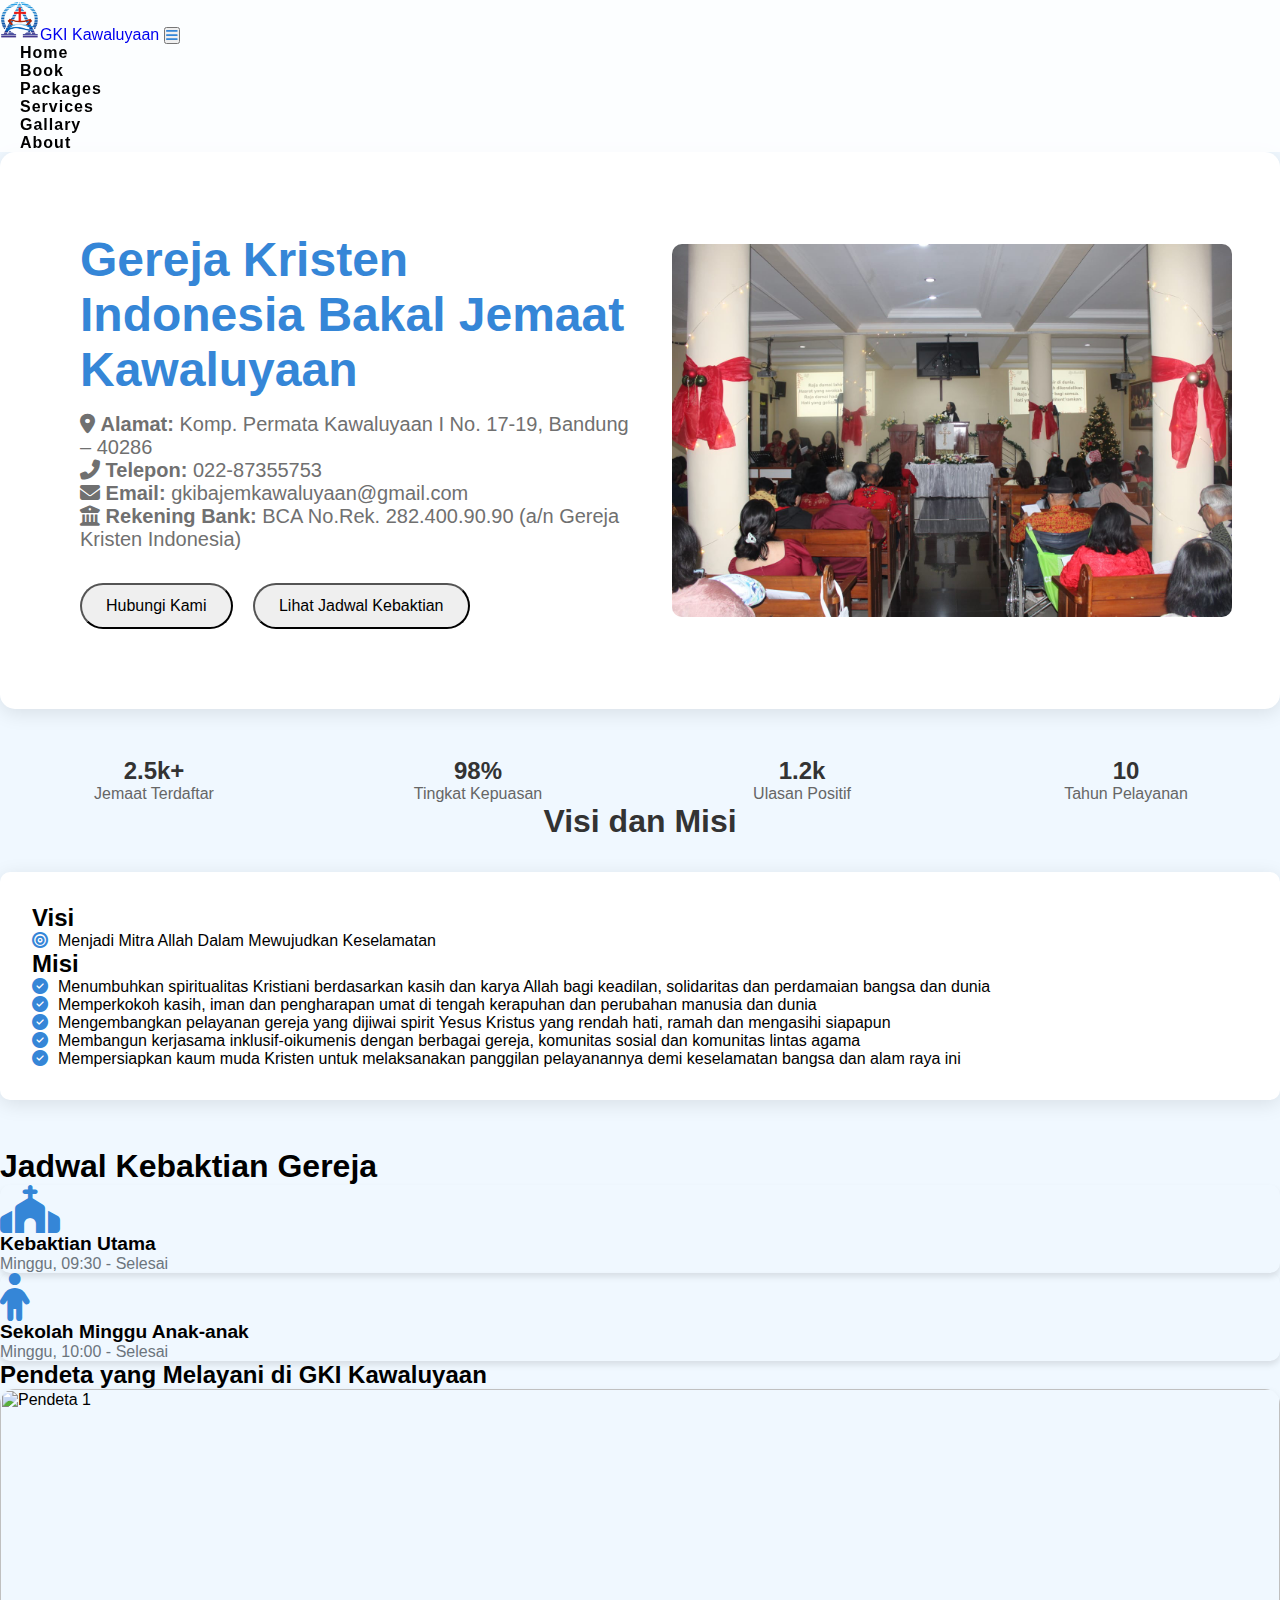
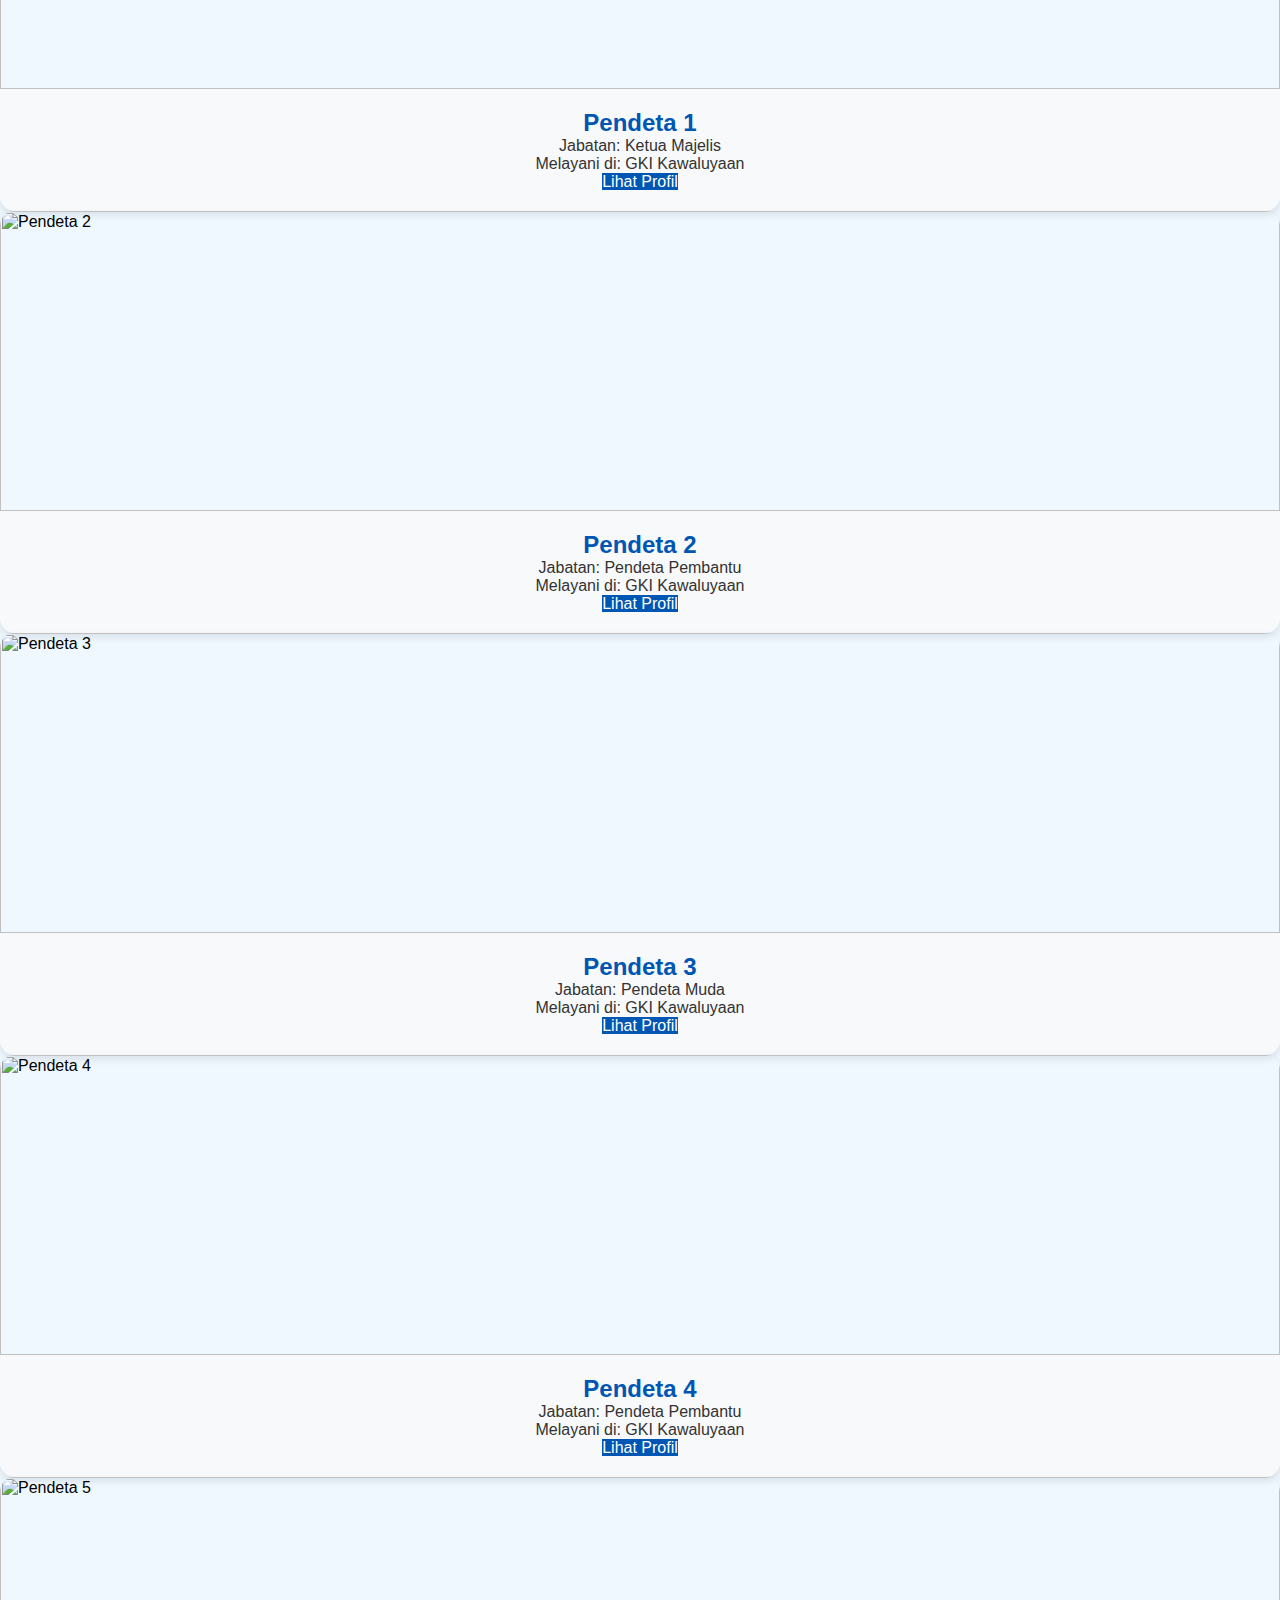
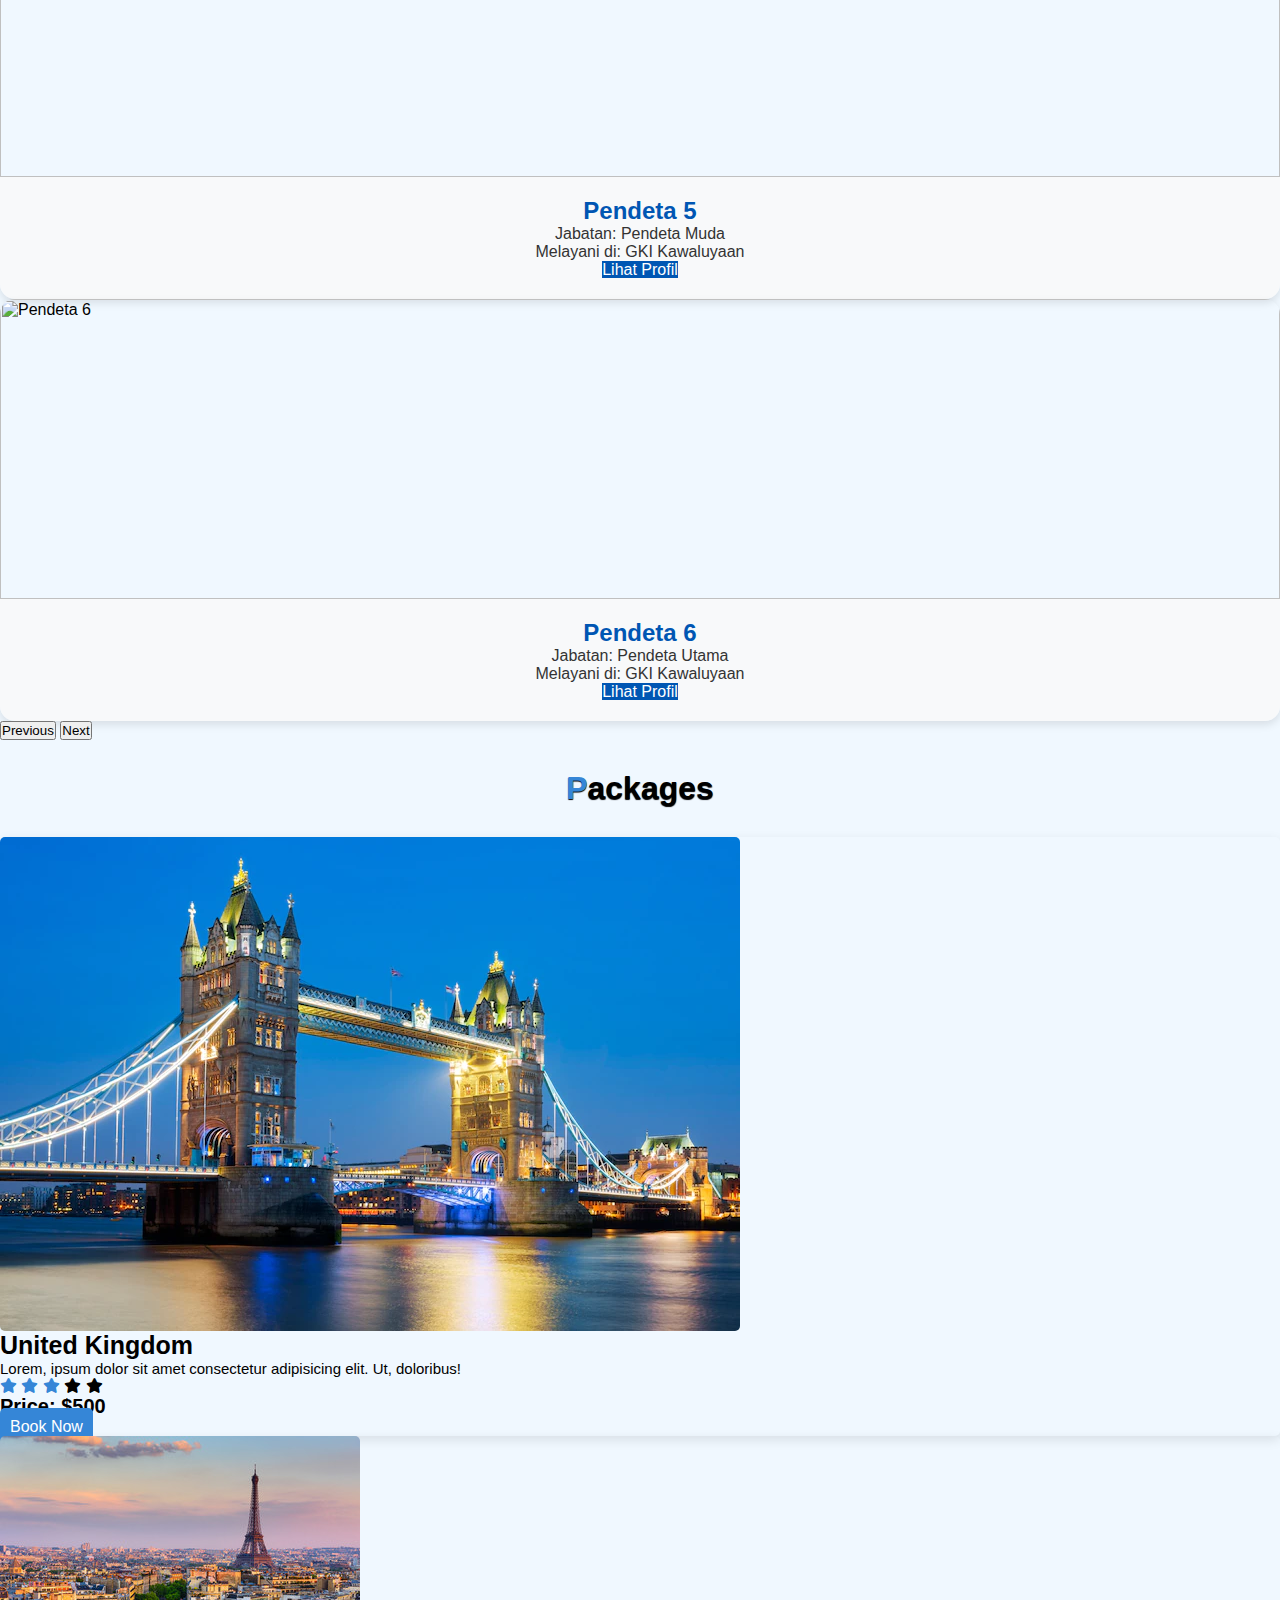
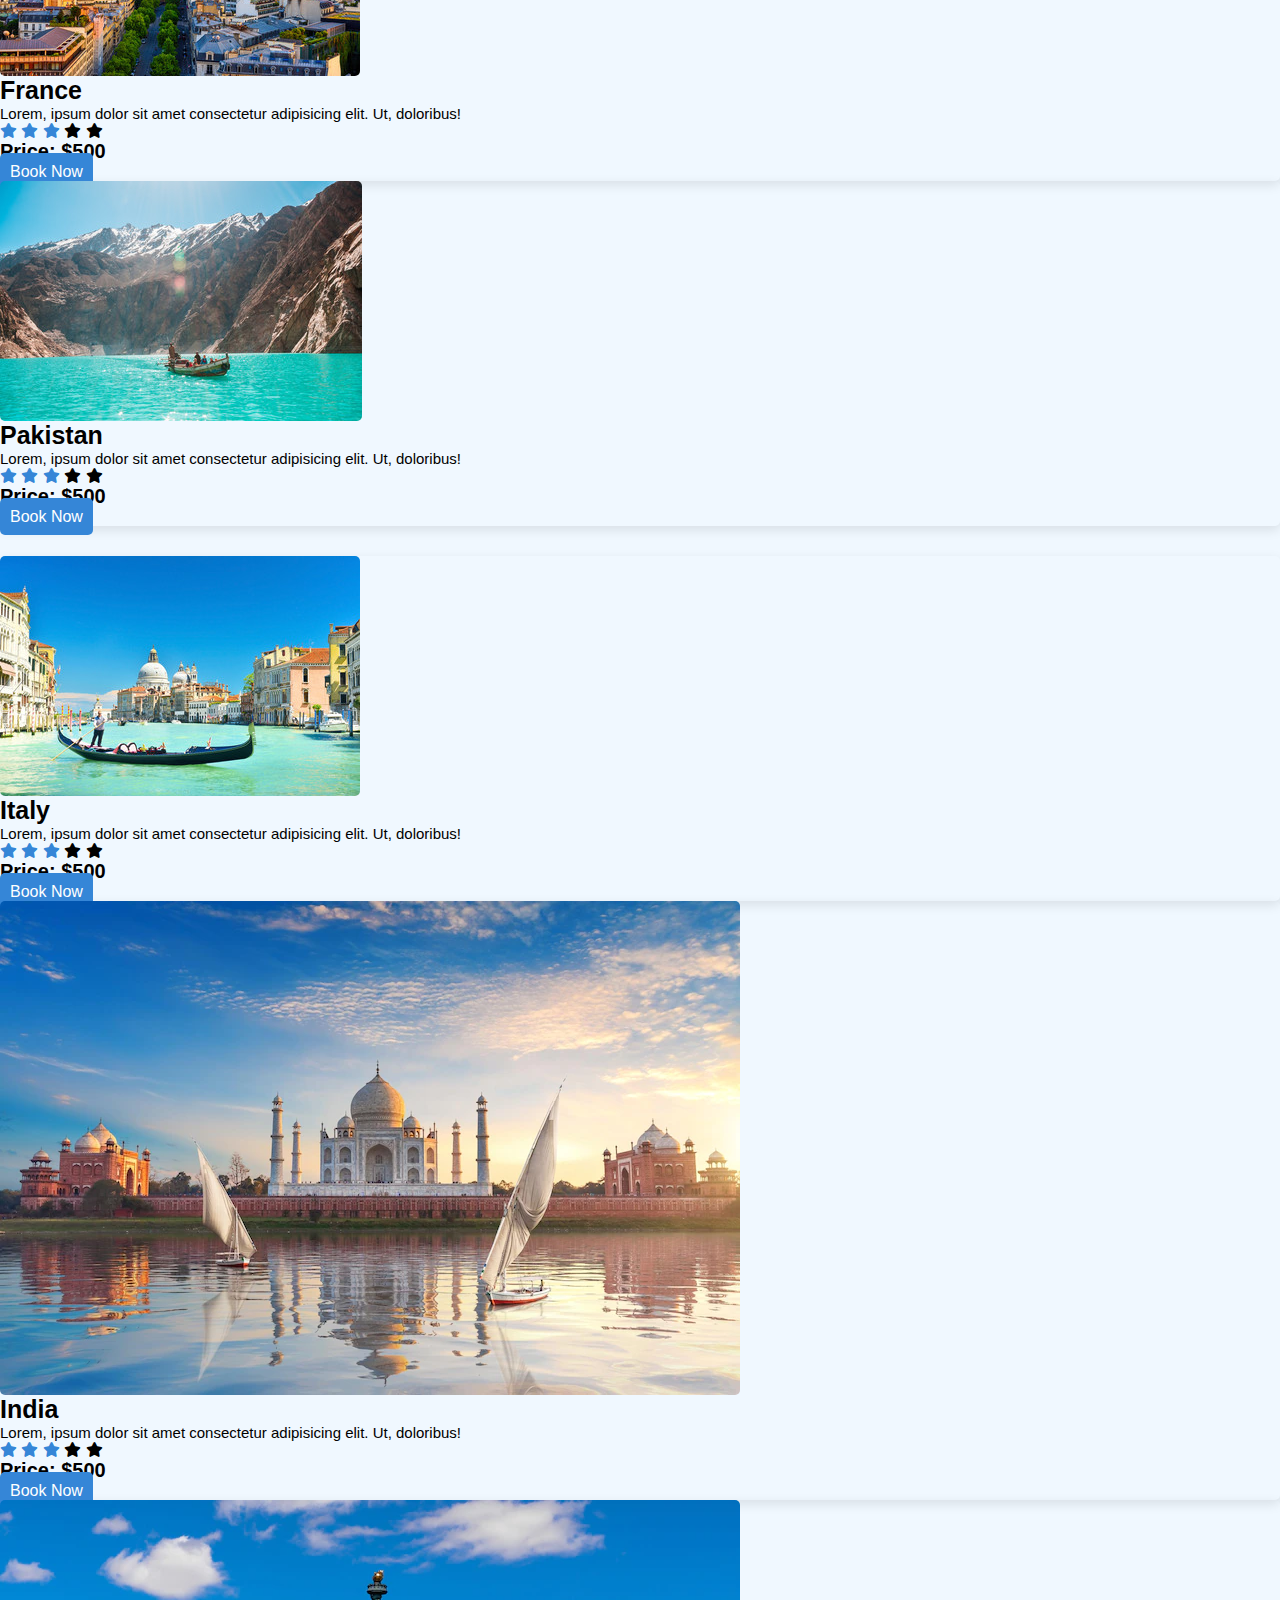
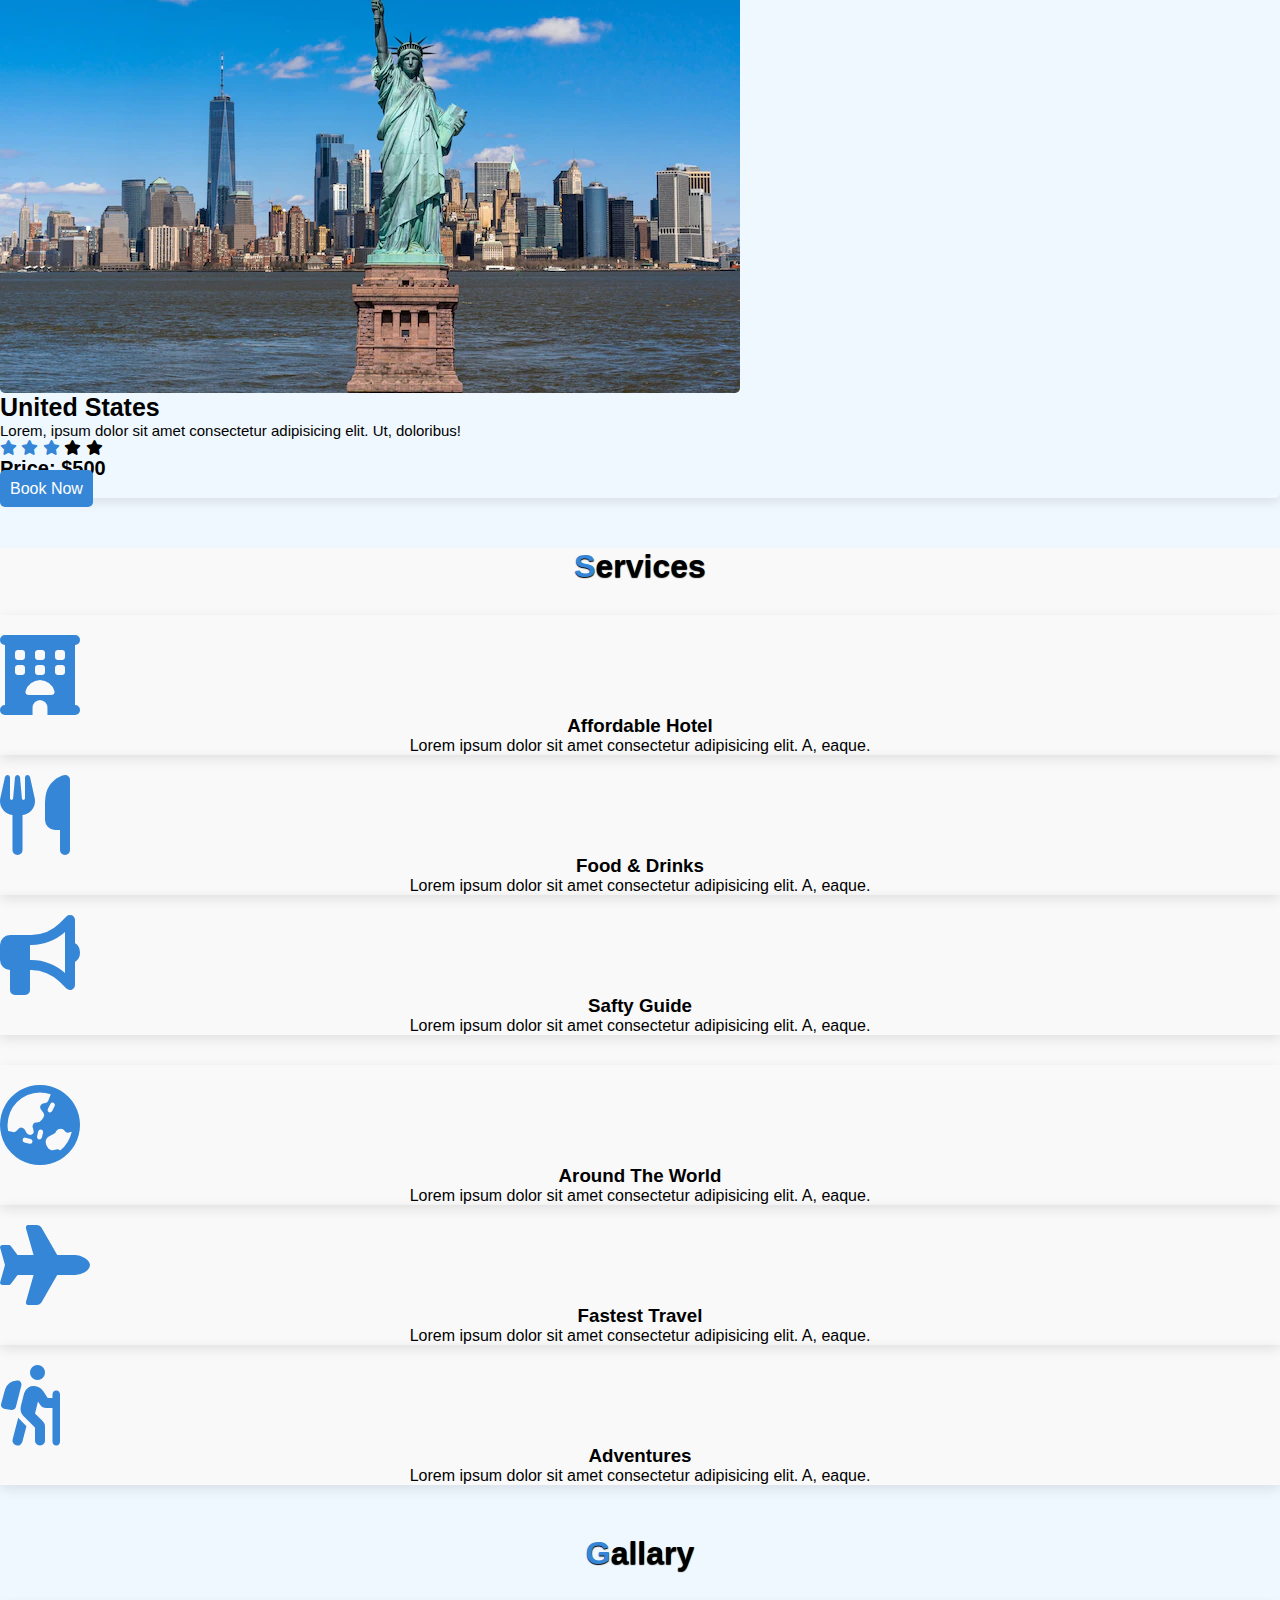
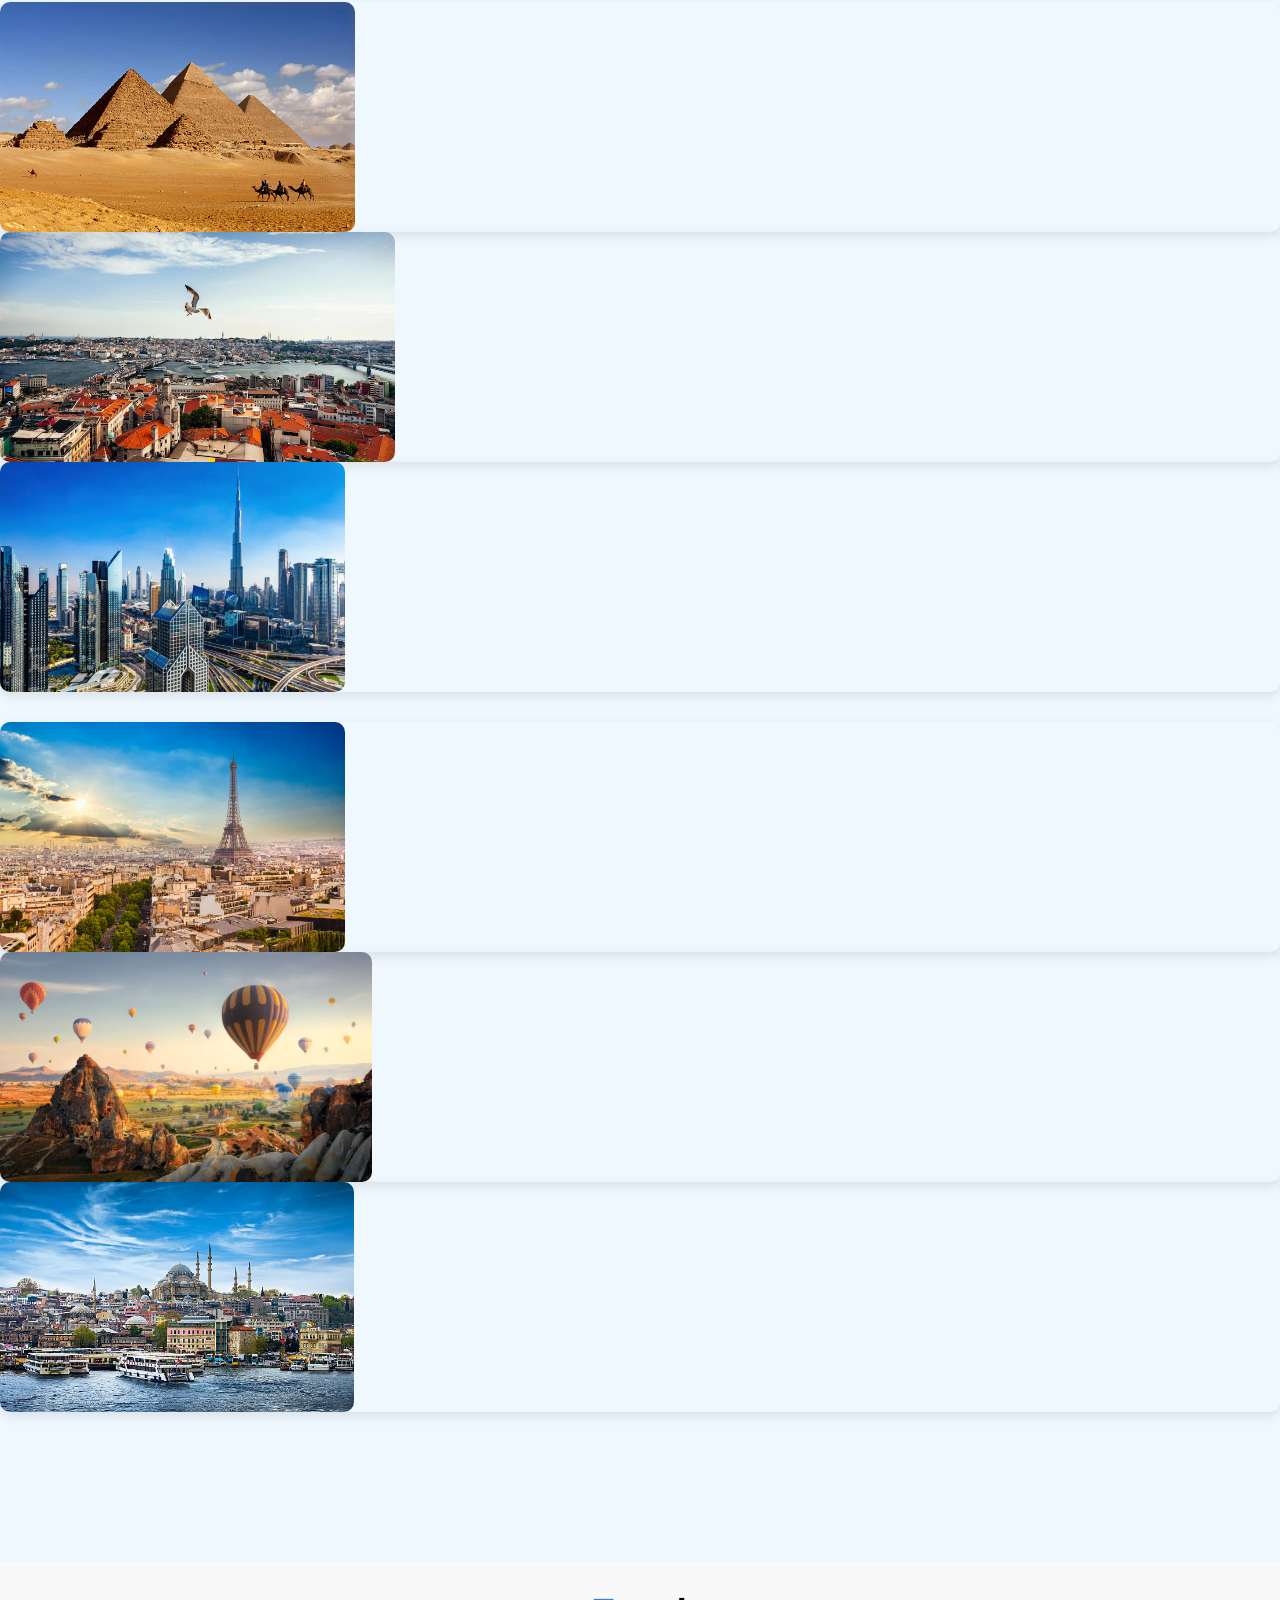
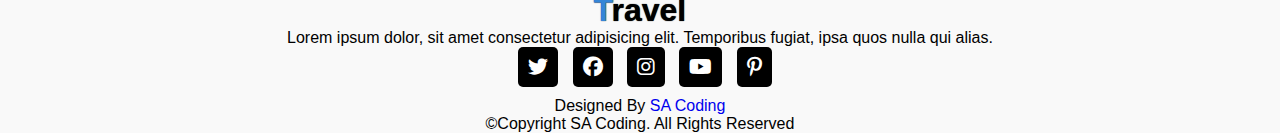
==== commit 782af3d3: "improvment jadwal kebaktian" ====
--- a/index.html
+++ b/index.html
@@ -36,8 +36,15 @@
     <!-- Navbar Start -->
     <nav class="navbar navbar-expand-lg" id="navbar">
       <div class="container">
-        <a class="navbar-brand" href="index.html" id="logo"
-          ><span>GKI Kawaluyaan</span></a
+        <a class="navbar-brand" href="index.html" id="logo Gereja GKI">
+          <span>
+            <img
+              src="./images/logo_gki.png"
+              alt="Logo Gereja GKI Kawaluyaan"
+              width="40"
+              height="40"
+            />GKI Kawaluyaan</span
+          ></a
         >
         <button
           class="navbar-toggler"
@@ -95,8 +102,12 @@
             BCA No.Rek. 282.400.90.90 (a/n Gereja Kristen Indonesia)
           </p>
           <div class="hero-buttons">
-            <button class="btn btn-dark">Hubungi Kami</button>
-            <button class="btn btn-outline-dark">Lihat Jadwal Kebaktian</button>
+            <button class="btn btn-info">Hubungi Kami</button>
+            <a href="#schedule"
+              ><button class="btn btn-outline-info" href="#schedule">
+                Lihat Jadwal Kebaktian
+              </button></a
+            >
           </div>
         </div>
         <div class="hero-image">
@@ -170,89 +181,154 @@
     <!-- About End -->
 
     <!-- Jadwal Kebaktian Start-->
-    <div class="container py-5">
-      <div class="schedule-container">
-        <h1 class="schedule-title">Jadwal Kebaktian</h1>
-        <table class="schedule-table">
-          <thead>
-            <tr>
-              <th>Kegiatan</th>
-              <th>Hari</th>
-              <th>Waktu</th>
-              <th>Tempat</th>
-            </tr>
-          </thead>
-          <tbody>
-            <tr>
-              <td>Kebaktian Utama</td>
-              <td>Minggu</td>
-              <td>09:00 - 11:00</td>
-              <td>Gereja Utama</td>
-            </tr>
-            <tr>
-              <td>Sekolah Minggu</td>
-              <td>Minggu</td>
-              <td>09:00 - 10:30</td>
-              <td>Ruang Anak</td>
-            </tr>
-          </tbody>
-        </table>
+    <div class="container py-2" id="schedule">
+      <h1 class="text-center mb-4">Jadwal Kebaktian Gereja</h1>
+      <div class="row g-4">
+        <!-- Kebaktian Utama -->
+        <div class="col-md-6">
+          <div class="card schedule-card text-center p-4">
+            <div class="icon mb-3">
+              <i class="fas fa-church"></i>
+            </div>
+            <div class="day">Kebaktian Utama</div>
+            <div class="time">Minggu, 09:30 - Selesai</div>
+          </div>
+        </div>
+        <!-- Sekolah Minggu untuk Anak-anak -->
+        <div class="col-md-6">
+          <div class="card schedule-card text-center p-4">
+            <div class="icon mb-3">
+              <i class="fas fa-child"></i>
+            </div>
+            <div class="day">Sekolah Minggu Anak-anak</div>
+            <div class="time">Minggu, 10:00 - Selesai</div>
+          </div>
+        </div>
       </div>
     </div>
     <!-- Jadwal Kebaktian End -->
 
     <!-- Section Book Start -->
-    <section class="book" id="book">
-      <div class="container">
-        <div class="main-text">
-          <h1><span>B</span>ook</h1>
-        </div>
-
-        <div class="row">
-          <div class="col-md-6 py-3 py-md-0">
-            <div class="card">
-              <img src="./images/bg.jpg" alt="Gambar Gereja GKI Kawaluyaan" />
-            </div>
-          </div>
-
-          <div class="col-md-6 py-3 py-md-0">
-            <form action="#">
-              <input
-                type="text"
-                class="form-control"
-                placeholder="Where To"
-                required
-              /><br />
-              <input
-                type="text"
-                class="form-control"
-                placeholder="How Many"
-                required
-              /><br />
-              <input
-                type="date"
-                class="form-control"
-                placeholder="Arrivals"
-                required
-              /><br />
-              <input
-                type="date"
-                class="form-control"
-                placeholder="Leaving"
-                required
-              /><br />
-              <textarea
-                class="form-control"
-                rows="5"
-                name="text"
-                placeholder="Enter Your Name & Details"
-              ></textarea>
-              <input type="submit" value="Book Now" class="submit" required />
-            </form>
-          </div>
-        </div>
-      </div>
-    </section>
+    <div class="container py-5">
+      <h2 class="text-center mb-4">Pendeta yang Melayani di GKI Kawaluyaan</h2>
+
+      <!-- Carousel untuk menampilkan pendeta -->
+      <div id="pendetaCarousel" class="carousel slide" data-bs-ride="carousel">
+        <div class="carousel-inner">
+          <div class="carousel-item active">
+            <div class="row g-4">
+              <div class="col-md-4">
+                <div class="card pendeta-card">
+                  <img
+                    src="https://via.placeholder.com/400x300"
+                    alt="Pendeta 1"
+                  />
+                  <div class="pendeta-card-body">
+                    <h5>Pendeta 1</h5>
+                    <p>Jabatan: Ketua Majelis</p>
+                    <p>Melayani di: GKI Kawaluyaan</p>
+                    <a href="#" class="btn">Lihat Profil</a>
+                  </div>
+                </div>
+              </div>
+              <div class="col-md-4">
+                <div class="card pendeta-card">
+                  <img
+                    src="https://via.placeholder.com/400x300"
+                    alt="Pendeta 2"
+                  />
+                  <div class="pendeta-card-body">
+                    <h5>Pendeta 2</h5>
+                    <p>Jabatan: Pendeta Pembantu</p>
+                    <p>Melayani di: GKI Kawaluyaan</p>
+                    <a href="#" class="btn">Lihat Profil</a>
+                  </div>
+                </div>
+              </div>
+              <div class="col-md-4">
+                <div class="card pendeta-card">
+                  <img
+                    src="https://via.placeholder.com/400x300"
+                    alt="Pendeta 3"
+                  />
+                  <div class="pendeta-card-body">
+                    <h5>Pendeta 3</h5>
+                    <p>Jabatan: Pendeta Muda</p>
+                    <p>Melayani di: GKI Kawaluyaan</p>
+                    <a href="#" class="btn">Lihat Profil</a>
+                  </div>
+                </div>
+              </div>
+            </div>
+          </div>
+          <!-- Slide kedua jika ada lebih banyak pendeta -->
+          <div class="carousel-item">
+            <div class="row g-4">
+              <div class="col-md-4">
+                <div class="card pendeta-card">
+                  <img
+                    src="https://via.placeholder.com/400x300"
+                    alt="Pendeta 4"
+                  />
+                  <div class="pendeta-card-body">
+                    <h5>Pendeta 4</h5>
+                    <p>Jabatan: Pendeta Pembantu</p>
+                    <p>Melayani di: GKI Kawaluyaan</p>
+                    <a href="#" class="btn">Lihat Profil</a>
+                  </div>
+                </div>
+              </div>
+              <div class="col-md-4">
+                <div class="card pendeta-card">
+                  <img
+                    src="https://via.placeholder.com/400x300"
+                    alt="Pendeta 5"
+                  />
+                  <div class="pendeta-card-body">
+                    <h5>Pendeta 5</h5>
+                    <p>Jabatan: Pendeta Muda</p>
+                    <p>Melayani di: GKI Kawaluyaan</p>
+                    <a href="#" class="btn">Lihat Profil</a>
+                  </div>
+                </div>
+              </div>
+              <div class="col-md-4">
+                <div class="card pendeta-card">
+                  <img
+                    src="https://via.placeholder.com/400x300"
+                    alt="Pendeta 6"
+                  />
+                  <div class="pendeta-card-body">
+                    <h5>Pendeta 6</h5>
+                    <p>Jabatan: Pendeta Utama</p>
+                    <p>Melayani di: GKI Kawaluyaan</p>
+                    <a href="#" class="btn">Lihat Profil</a>
+                  </div>
+                </div>
+              </div>
+            </div>
+          </div>
+        </div>
+        <button
+          class="carousel-control-prev"
+          type="button"
+          data-bs-target="#pendetaCarousel"
+          data-bs-slide="prev"
+        >
+          <span class="carousel-control-prev-icon" aria-hidden="true"></span>
+          <span class="visually-hidden">Previous</span>
+        </button>
+        <button
+          class="carousel-control-next"
+          type="button"
+          data-bs-target="#pendetaCarousel"
+          data-bs-slide="next"
+        >
+          <span class="carousel-control-next-icon" aria-hidden="true"></span>
+          <span class="visually-hidden">Next</span>
+        </button>
+      </div>
+    </div>
     <!-- Section Book End -->
 
     <!-- Section Packages Start -->
--- a/style.css
+++ b/style.css
@@ -16,6 +16,10 @@
 /* Navbar Start */
 #navbar {
   background: #f9f9f9;
+  position: sticky; /* Menjadikan navbar sticky */
+  top: 0; /* Menempel di atas halaman */
+  z-index: 1000; /* Menjaga navbar tetap di atas konten lainnya */
+  background-color: rgba(255, 255, 255, 0.8); 
 }
 #logo {
   font-size: 36px;
@@ -69,11 +73,11 @@
 .hero-title {
   font-size: 3rem;
   font-weight: bold;
-  color: #333333;
+  color: #3586d7;
 }
 .hero-description {
   font-size: 20px;
-  color: #555555;
+  color:rgb(112, 112, 112);
   margin-top: 1rem;
 }
 .hero-buttons {
@@ -155,7 +159,7 @@
 }
 .list-icon {
   margin-right: 10px;
-  color: #007bff;
+  color: #3586d7;
 }
 .struktur-image {
   text-align: center;
@@ -168,38 +172,44 @@
 /*End Visi Misi dan Struktur Organisasi */
 
 /* Start Jadwal Kebaktian */
-.schedule-container {
-  background: #ffffff;
-  padding: 2rem;
-  border-radius: 10px;
-  box-shadow: 0 4px 10px rgba(0, 0, 0, 0.1);
-  margin: 2rem auto;
-  max-width: 800px;
-}
-.schedule-title {
-  text-align: center;
-  font-size: 2rem;
-  font-weight: bold;
-  color: #333333;
-  margin-bottom: 1.5rem;
-}
-.schedule-table {
-  width: 100%;
-  border-collapse: collapse;
-}
-.schedule-table th,
-.schedule-table td {
-  padding: 1rem;
-  text-align: left;
-  border-bottom: 1px solid #ddd;
-}
-.schedule-table th {
-  background-color: #f1f1f1;
-  color: #333;
-  font-weight: bold;
-}
-.schedule-table tr:hover {
-  background-color: #f9f9f9;
+/* Jadwal Section */
+.jadwal {
+  display: flex;
+  justify-content: space-between;
+  flex-wrap: wrap;
+  gap: 20px;
+}
+
+.jadwal-item {
+  background-color: #fff;
+  padding: 20px;
+  border-radius: 8px;
+  box-shadow: 0 4px 8px rgba(0, 0, 0, 0.1);
+  width: 48%;
+  min-width: 280px;
+}
+
+.jadwal-item h2 {
+  font-size: 1.5em;
+  margin-bottom: 10px;
+}
+
+.jadwal-item p {
+  font-size: 1em;
+  margin: 5px 0;
+}
+
+/* Media Query for Mobile */
+@media screen and (max-width: 768px) {
+  .jadwal {
+      flex-direction: column;
+      align-items: center;
+  }
+
+  .jadwal-item {
+      width: 90%;
+  }
+} background-color: #f9f9f9;
 }
 /* End Jadwal Kebaktian */
 
@@ -215,7 +225,7 @@
 }
 .profil-icon {
   font-size: 3rem;
-  color: #007bff;
+  color: #3586d7;
 }
 .profil-img-container {
   text-align: center;
@@ -240,7 +250,7 @@
 }
 .icon {
   font-size: 3rem;
-  color: #6c63ff;
+  color: #3586d7;
 }
 .day {
   font-size: 1.2rem;
@@ -250,6 +260,41 @@
   color: #6c757d;
 }
 /* Jadwal Kebaktian End */
+
+/* Start daftar pendeta */
+.pendeta-card {
+  border-radius: 15px;
+  overflow: hidden;
+  box-shadow: 0 4px 8px rgba(0, 0, 0, 0.1);
+}
+.pendeta-card img {
+  height: 300px;
+  object-fit: cover;
+  width: 100%;
+}
+.pendeta-card-body {
+  background-color: #f8f9fa;
+  text-align: center;
+  padding: 20px;
+}
+.pendeta-card-body h5 {
+  font-size: 1.5rem;
+  font-weight: bold;
+  color: #0056b3;
+}
+.pendeta-card-body p {
+  font-size: 1rem;
+  color: #333;
+}
+.pendeta-card-body .btn {
+  background-color: #0056b3;
+  color: #fff;
+}
+.pendeta-card-body .btn:hover {
+  background-color: #00409a;
+}
+
+/* End daftar pendeta */
 
 /* Section Book Start */
 .book {
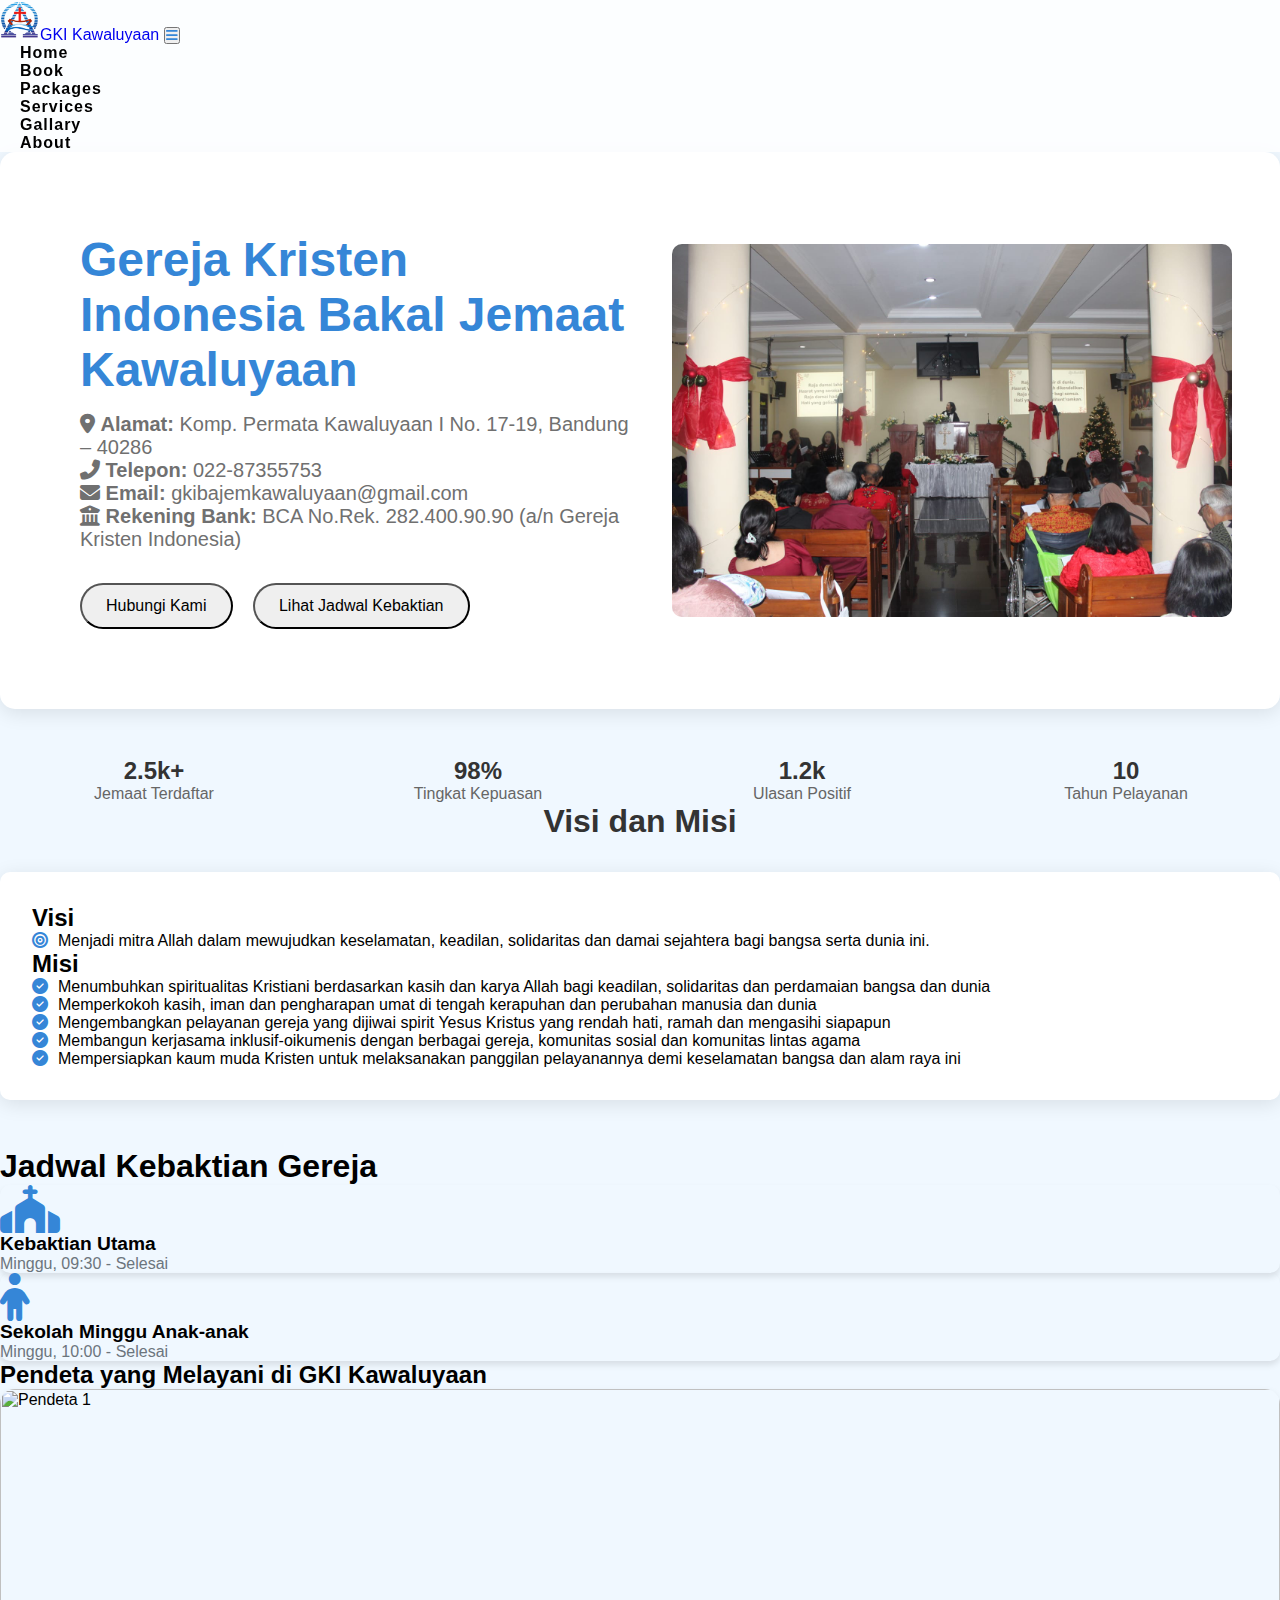
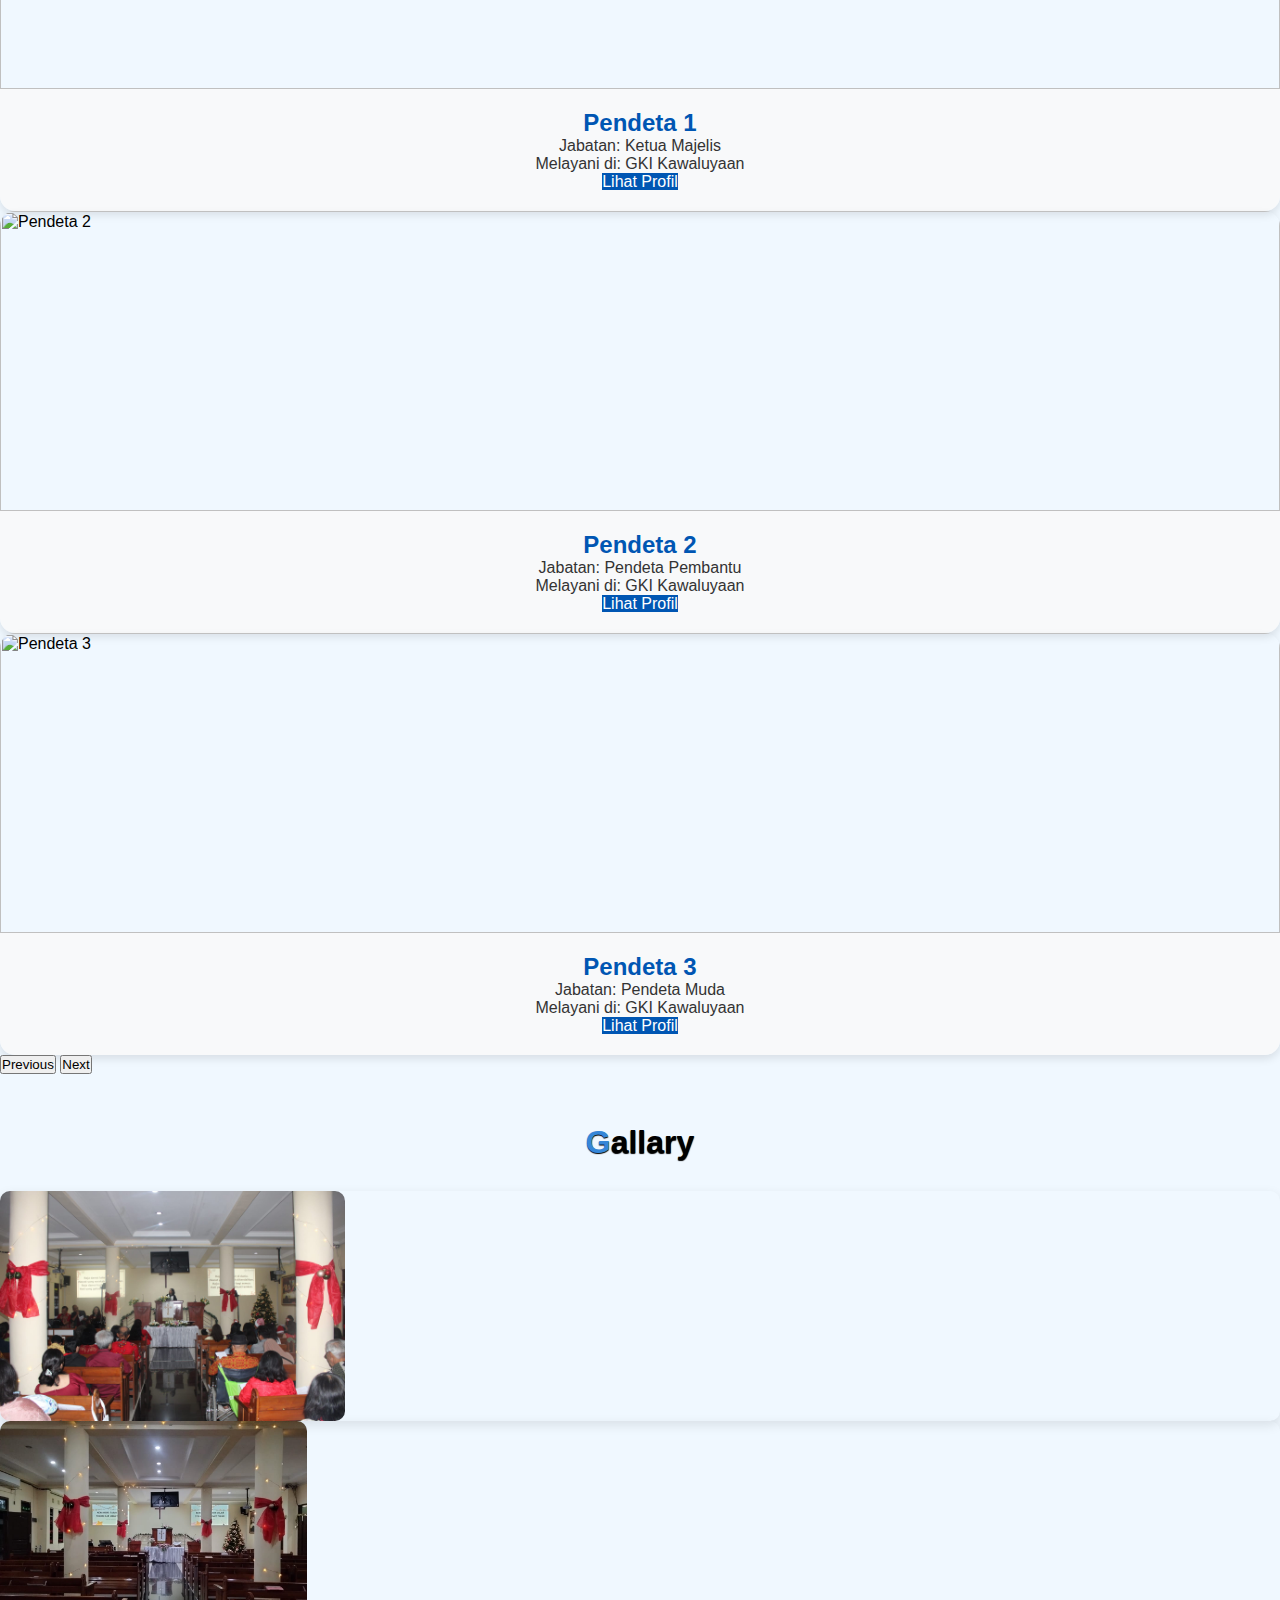
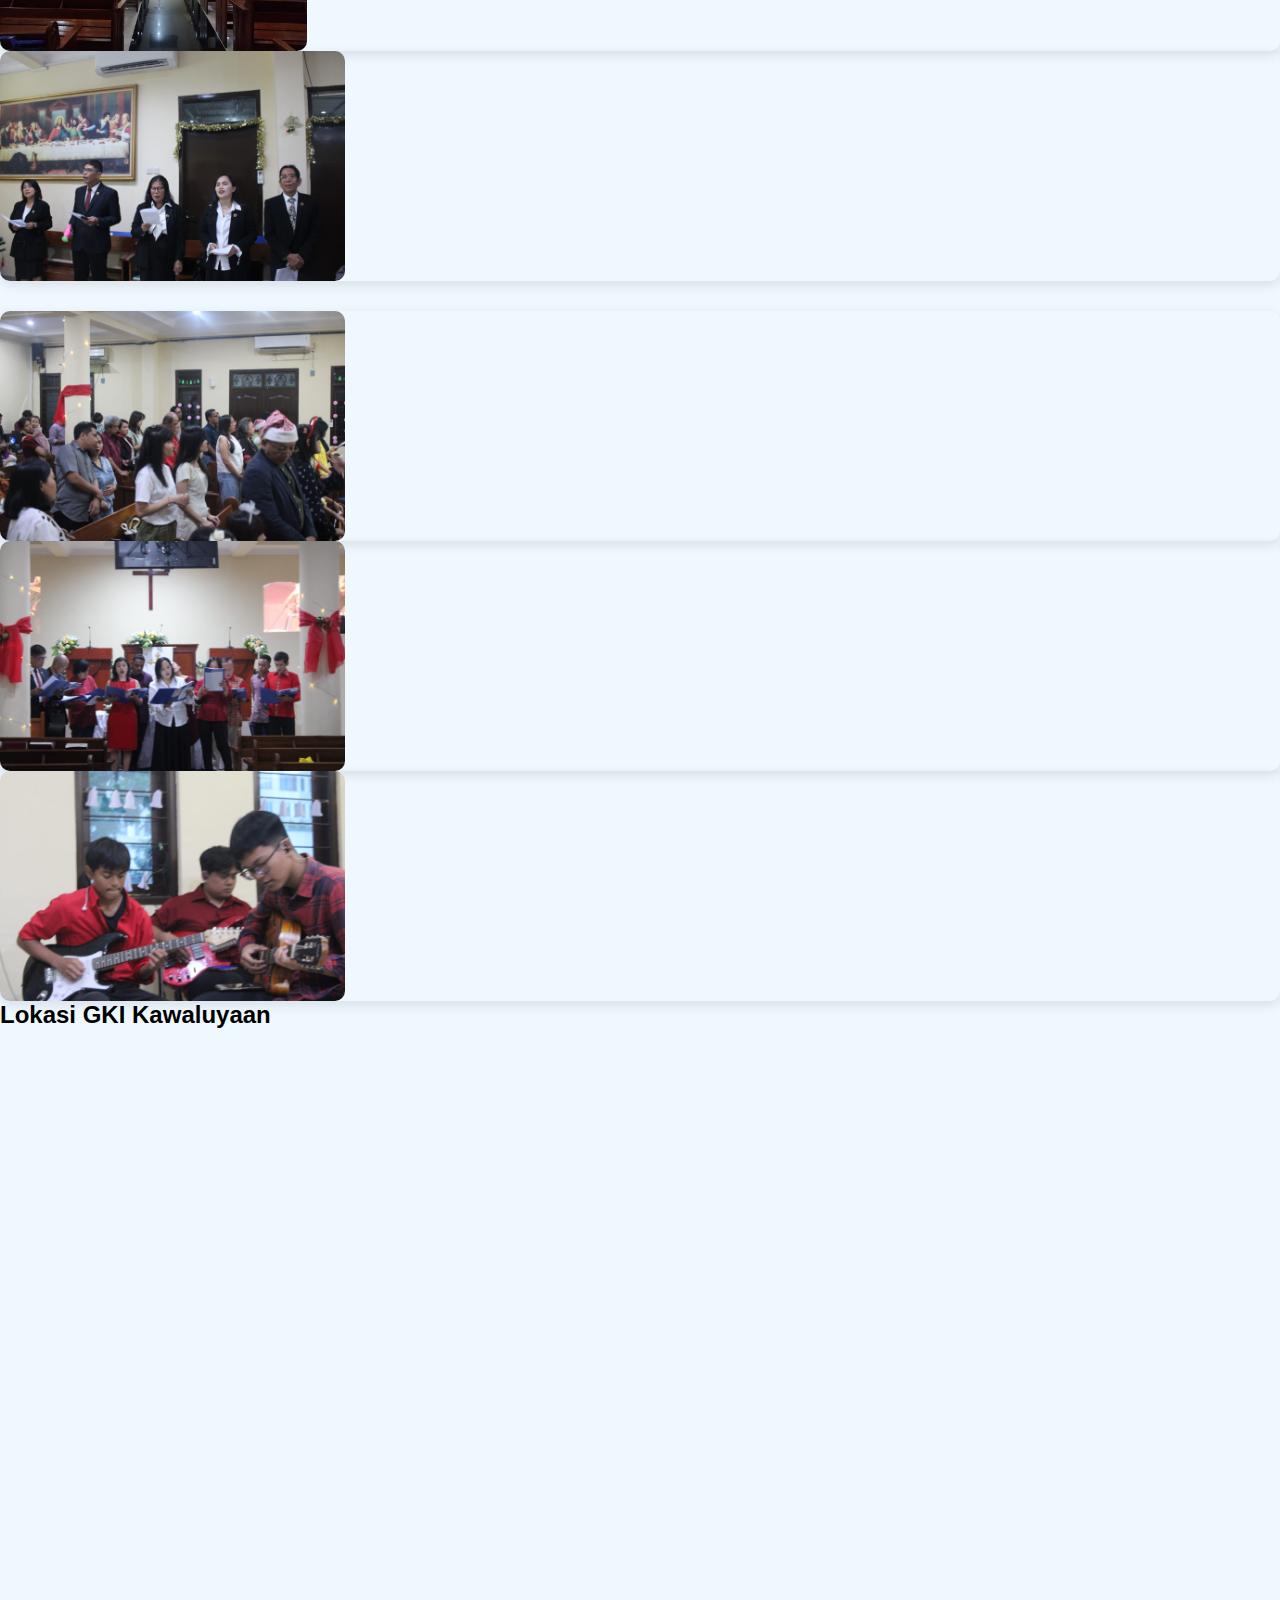
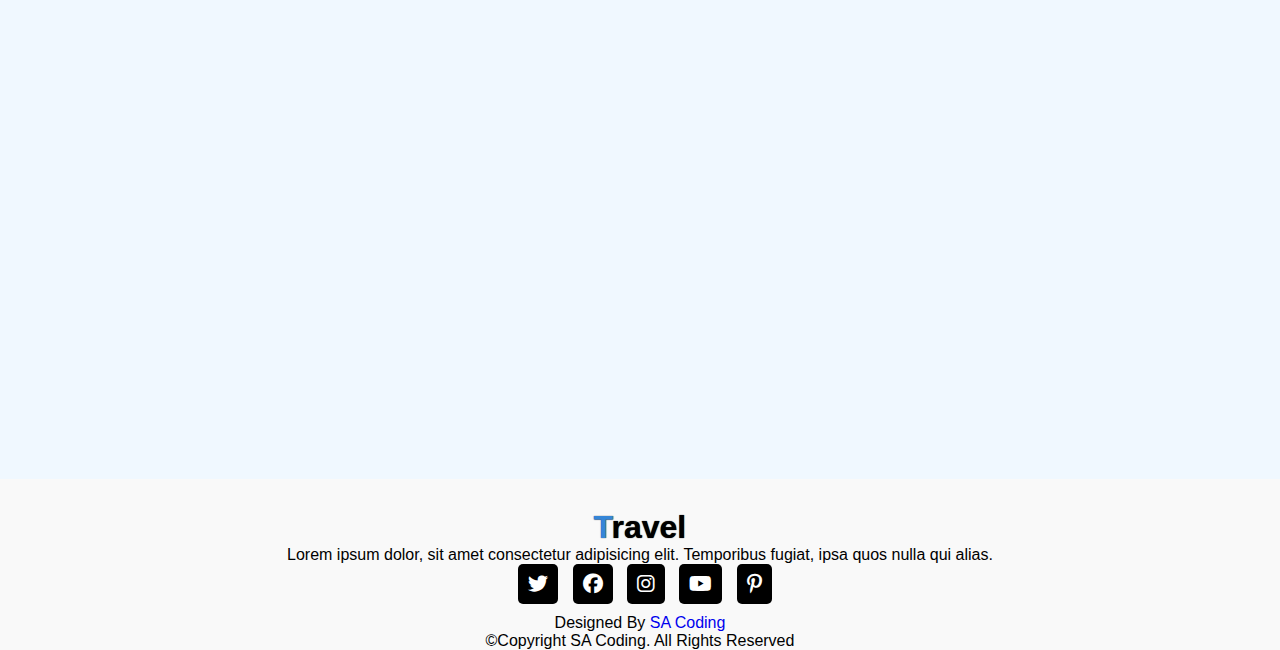
==== commit 83b675a8: "UI Gallery" ====
--- a/index.html
+++ b/index.html
@@ -144,8 +144,9 @@
       <div class="visi-misi">
         <h2 class="mb-3">Visi</h2>
         <p>
-          <i class="fas fa-bullseye list-icon"></i>Menjadi Mitra Allah Dalam
-          Mewujudkan Keselamatan
+          <i class="fas fa-bullseye list-icon"></i>Menjadi mitra Allah dalam
+          mewujudkan keselamatan, keadilan, solidaritas dan damai sejahtera bagi
+          bangsa serta dunia ini.
         </p>
 
         <h2 class="mb-3 mt-4">Misi</h2>
@@ -213,7 +214,7 @@
       <h2 class="text-center mb-4">Pendeta yang Melayani di GKI Kawaluyaan</h2>
 
       <!-- Carousel untuk menampilkan pendeta -->
-      <div id="pendetaCarousel" class="carousel slide" data-bs-ride="carousel">
+      <div id="pendetaCarousel">
         <div class="carousel-inner">
           <div class="carousel-item active">
             <div class="row g-4">
@@ -261,53 +262,6 @@
               </div>
             </div>
           </div>
-          <!-- Slide kedua jika ada lebih banyak pendeta -->
-          <div class="carousel-item">
-            <div class="row g-4">
-              <div class="col-md-4">
-                <div class="card pendeta-card">
-                  <img
-                    src="https://via.placeholder.com/400x300"
-                    alt="Pendeta 4"
-                  />
-                  <div class="pendeta-card-body">
-                    <h5>Pendeta 4</h5>
-                    <p>Jabatan: Pendeta Pembantu</p>
-                    <p>Melayani di: GKI Kawaluyaan</p>
-                    <a href="#" class="btn">Lihat Profil</a>
-                  </div>
-                </div>
-              </div>
-              <div class="col-md-4">
-                <div class="card pendeta-card">
-                  <img
-                    src="https://via.placeholder.com/400x300"
-                    alt="Pendeta 5"
-                  />
-                  <div class="pendeta-card-body">
-                    <h5>Pendeta 5</h5>
-                    <p>Jabatan: Pendeta Muda</p>
-                    <p>Melayani di: GKI Kawaluyaan</p>
-                    <a href="#" class="btn">Lihat Profil</a>
-                  </div>
-                </div>
-              </div>
-              <div class="col-md-4">
-                <div class="card pendeta-card">
-                  <img
-                    src="https://via.placeholder.com/400x300"
-                    alt="Pendeta 6"
-                  />
-                  <div class="pendeta-card-body">
-                    <h5>Pendeta 6</h5>
-                    <p>Jabatan: Pendeta Utama</p>
-                    <p>Melayani di: GKI Kawaluyaan</p>
-                    <a href="#" class="btn">Lihat Profil</a>
-                  </div>
-                </div>
-              </div>
-            </div>
-          </div>
         </div>
         <button
           class="carousel-control-prev"
@@ -331,236 +285,6 @@
     </div>
     <!-- Section Book End -->
 
-    <!-- Section Packages Start -->
-    <section class="packages" id="packages">
-      <div class="container">
-        <div class="main-txt">
-          <h1><span>P</span>ackages</h1>
-        </div>
-
-        <div class="row" style="margin-top: 30px">
-          <div class="col-md-4 py-3 py-md-0">
-            <div class="card">
-              <img src="./images/uk.png" alt="" />
-              <div class="card-body">
-                <h3>United Kingdom</h3>
-                <p>
-                  Lorem, ipsum dolor sit amet consectetur adipisicing elit. Ut,
-                  doloribus!
-                </p>
-                <div class="star">
-                  <i class="fa-solid fa-star checked"></i>
-                  <i class="fa-solid fa-star checked"></i>
-                  <i class="fa-solid fa-star checked"></i>
-                  <i class="fa-solid fa-star"></i>
-                  <i class="fa-solid fa-star"></i>
-                </div>
-                <h6>Price: <strong>$500</strong></h6>
-                <a href="#book">Book Now</a>
-              </div>
-            </div>
-          </div>
-          <div class="col-md-4 py-3 py-md-0">
-            <div class="card">
-              <img src="./images/france.png" alt="" />
-              <div class="card-body">
-                <h3>France</h3>
-                <p>
-                  Lorem, ipsum dolor sit amet consectetur adipisicing elit. Ut,
-                  doloribus!
-                </p>
-                <div class="star">
-                  <i class="fa-solid fa-star checked"></i>
-                  <i class="fa-solid fa-star checked"></i>
-                  <i class="fa-solid fa-star checked"></i>
-                  <i class="fa-solid fa-star"></i>
-                  <i class="fa-solid fa-star"></i>
-                </div>
-                <h6>Price: <strong>$500</strong></h6>
-                <a href="#book">Book Now</a>
-              </div>
-            </div>
-          </div>
-          <div class="col-md-4 py-3 py-md-0">
-            <div class="card">
-              <img src="./images/pakistan.png" alt="" />
-              <div class="card-body">
-                <h3>Pakistan</h3>
-                <p>
-                  Lorem, ipsum dolor sit amet consectetur adipisicing elit. Ut,
-                  doloribus!
-                </p>
-                <div class="star">
-                  <i class="fa-solid fa-star checked"></i>
-                  <i class="fa-solid fa-star checked"></i>
-                  <i class="fa-solid fa-star checked"></i>
-                  <i class="fa-solid fa-star"></i>
-                  <i class="fa-solid fa-star"></i>
-                </div>
-                <h6>Price: <strong>$500</strong></h6>
-                <a href="#book">Book Now</a>
-              </div>
-            </div>
-          </div>
-        </div>
-
-        <div class="row" style="margin-top: 30px">
-          <div class="col-md-4 py-3 py-md-0">
-            <div class="card">
-              <img src="./images/italy.png" alt="" />
-              <div class="card-body">
-                <h3>Italy</h3>
-                <p>
-                  Lorem, ipsum dolor sit amet consectetur adipisicing elit. Ut,
-                  doloribus!
-                </p>
-                <div class="star">
-                  <i class="fa-solid fa-star checked"></i>
-                  <i class="fa-solid fa-star checked"></i>
-                  <i class="fa-solid fa-star checked"></i>
-                  <i class="fa-solid fa-star"></i>
-                  <i class="fa-solid fa-star"></i>
-                </div>
-                <h6>Price: <strong>$500</strong></h6>
-                <a href="#book">Book Now</a>
-              </div>
-            </div>
-          </div>
-          <div class="col-md-4 py-3 py-md-0">
-            <div class="card">
-              <img src="./images/india.png" alt="" />
-              <div class="card-body">
-                <h3>India</h3>
-                <p>
-                  Lorem, ipsum dolor sit amet consectetur adipisicing elit. Ut,
-                  doloribus!
-                </p>
-                <div class="star">
-                  <i class="fa-solid fa-star checked"></i>
-                  <i class="fa-solid fa-star checked"></i>
-                  <i class="fa-solid fa-star checked"></i>
-                  <i class="fa-solid fa-star"></i>
-                  <i class="fa-solid fa-star"></i>
-                </div>
-                <h6>Price: <strong>$500</strong></h6>
-                <a href="#book">Book Now</a>
-              </div>
-            </div>
-          </div>
-          <div class="col-md-4 py-3 py-md-0">
-            <div class="card">
-              <img src="./images/us.png" alt="" />
-              <div class="card-body">
-                <h3>United States</h3>
-                <p>
-                  Lorem, ipsum dolor sit amet consectetur adipisicing elit. Ut,
-                  doloribus!
-                </p>
-                <div class="star">
-                  <i class="fa-solid fa-star checked"></i>
-                  <i class="fa-solid fa-star checked"></i>
-                  <i class="fa-solid fa-star checked"></i>
-                  <i class="fa-solid fa-star"></i>
-                  <i class="fa-solid fa-star"></i>
-                </div>
-                <h6>Price: <strong>$500</strong></h6>
-                <a href="#book">Book Now</a>
-              </div>
-            </div>
-          </div>
-        </div>
-      </div>
-    </section>
-    <!-- Section Packages End -->
-
-    <!-- Section Services Start -->
-    <section class="services" id="services">
-      <div class="container">
-        <div class="main-txt">
-          <h1><span>S</span>ervices</h1>
-        </div>
-
-        <div class="row" style="margin-top: 30px">
-          <div class="col-md-4 py-3 py-md-0">
-            <div class="card">
-              <i class="fas fa-hotel"></i>
-              <div class="card-body">
-                <h3>Affordable Hotel</h3>
-                <p>
-                  Lorem ipsum dolor sit amet consectetur adipisicing elit. A,
-                  eaque.
-                </p>
-              </div>
-            </div>
-          </div>
-          <div class="col-md-4 py-3 py-md-0">
-            <div class="card">
-              <i class="fas fa-utensils"></i>
-              <div class="card-body">
-                <h3>Food & Drinks</h3>
-                <p>
-                  Lorem ipsum dolor sit amet consectetur adipisicing elit. A,
-                  eaque.
-                </p>
-              </div>
-            </div>
-          </div>
-          <div class="col-md-4 py-3 py-md-0">
-            <div class="card">
-              <i class="fas fa-bullhorn"></i>
-              <div class="card-body">
-                <h3>Safty Guide</h3>
-                <p>
-                  Lorem ipsum dolor sit amet consectetur adipisicing elit. A,
-                  eaque.
-                </p>
-              </div>
-            </div>
-          </div>
-        </div>
-
-        <div class="row" style="margin-top: 30px">
-          <div class="col-md-4 py-3 py-md-0">
-            <div class="card">
-              <i class="fas fa-globe-asia"></i>
-              <div class="card-body">
-                <h3>Around The World</h3>
-                <p>
-                  Lorem ipsum dolor sit amet consectetur adipisicing elit. A,
-                  eaque.
-                </p>
-              </div>
-            </div>
-          </div>
-          <div class="col-md-4 py-3 py-md-0">
-            <div class="card">
-              <i class="fas fa-plane"></i>
-              <div class="card-body">
-                <h3>Fastest Travel</h3>
-                <p>
-                  Lorem ipsum dolor sit amet consectetur adipisicing elit. A,
-                  eaque.
-                </p>
-              </div>
-            </div>
-          </div>
-          <div class="col-md-4 py-3 py-md-0">
-            <div class="card">
-              <i class="fas fa-hiking"></i>
-              <div class="card-body">
-                <h3>Adventures</h3>
-                <p>
-                  Lorem ipsum dolor sit amet consectetur adipisicing elit. A,
-                  eaque.
-                </p>
-              </div>
-            </div>
-          </div>
-        </div>
-      </div>
-    </section>
-    <!-- Section Services End -->
-
     <!-- Section Gallary Start -->
     <section class="gallary" id="gallary">
       <div class="container">
@@ -571,17 +295,17 @@
         <div class="row" style="margin-top: 30px">
           <div class="col-md-4 py-3 py-md-0">
             <div class="card">
-              <img src="./images/g1.png" alt="" height="230px" />
-            </div>
-          </div>
-          <div class="col-md-4 py-3 py-md-0">
-            <div class="card">
-              <img src="./images/g2.png" alt="" height="230px" />
-            </div>
-          </div>
-          <div class="col-md-4 py-3 py-md-0">
-            <div class="card">
-              <img src="./images/g3.png" alt="" height="230px" />
+              <img src="./images/image1.jpg" alt="" height="230px" />
+            </div>
+          </div>
+          <div class="col-md-4 py-3 py-md-0">
+            <div class="card">
+              <img src="./images/image2.jpg" alt="" height="230px" />
+            </div>
+          </div>
+          <div class="col-md-4 py-3 py-md-0">
+            <div class="card">
+              <img src="./images/image3.jpg" alt="" height="230px" />
             </div>
           </div>
         </div>
@@ -589,23 +313,42 @@
         <div class="row" style="margin-top: 30px">
           <div class="col-md-4 py-3 py-md-0">
             <div class="card">
-              <img src="./images/g4.png" alt="" height="230px" />
-            </div>
-          </div>
-          <div class="col-md-4 py-3 py-md-0">
-            <div class="card">
-              <img src="./images/g5.png" alt="" height="230px" />
-            </div>
-          </div>
-          <div class="col-md-4 py-3 py-md-0">
-            <div class="card">
-              <img src="./images/g6.png" alt="" height="230px" />
+              <img src="./images/image4.jpg" alt="" height="230px" />
+            </div>
+          </div>
+          <div class="col-md-4 py-3 py-md-0">
+            <div class="card">
+              <img src="./images/image5.jpg" alt="" height="230px" />
+            </div>
+          </div>
+          <div class="col-md-4 py-3 py-md-0">
+            <div class="card">
+              <img src="./images/image6.jpg" alt="" height="230px" />
             </div>
           </div>
         </div>
       </div>
     </section>
     <!-- Section Gallary End -->
+
+    <!-- Start Lokasi -->
+    <div class="container">
+      <h2 class="text-center mb-4 mt-5">Lokasi GKI Kawaluyaan</h2>
+
+      <!-- Menambahkan iframe untuk peta -->
+      <div id="map">
+        <iframe
+          src="https://www.google.com/maps/embed?pb=!1m18!1m12!1m3!1d3960.6565785943503!2d107.66124397354716!3d-6.93158699306828!2m3!1f0!2f0!3f0!3m2!1i1024!2i768!4f13.1!3m3!1m2!1s0x2e68e803fb32cfa7%3A0xc2052bea1a6a8b14!2sGKI%20Kawaluyaan!5e0!3m2!1sid!2sid!4v1735985296667!5m2!1sid!2sid"
+          width="100%"
+          height="50%"
+          style="border: 0; min-height: 500px; height: 100vh"
+          allowfullscreen=""
+          loading="lazy"
+          referrerpolicy="no-referrer-when-downgrade"
+        ></iframe>
+      </div>
+    </div>
+    <!-- End Lokasi -->
 
     <!-- Footer Start -->
     <footer id="footer">
--- a/style.css
+++ b/style.css
@@ -482,6 +482,7 @@
   }
 }
 /* About End */
+
 
 /* Footer Start */
 #footer {
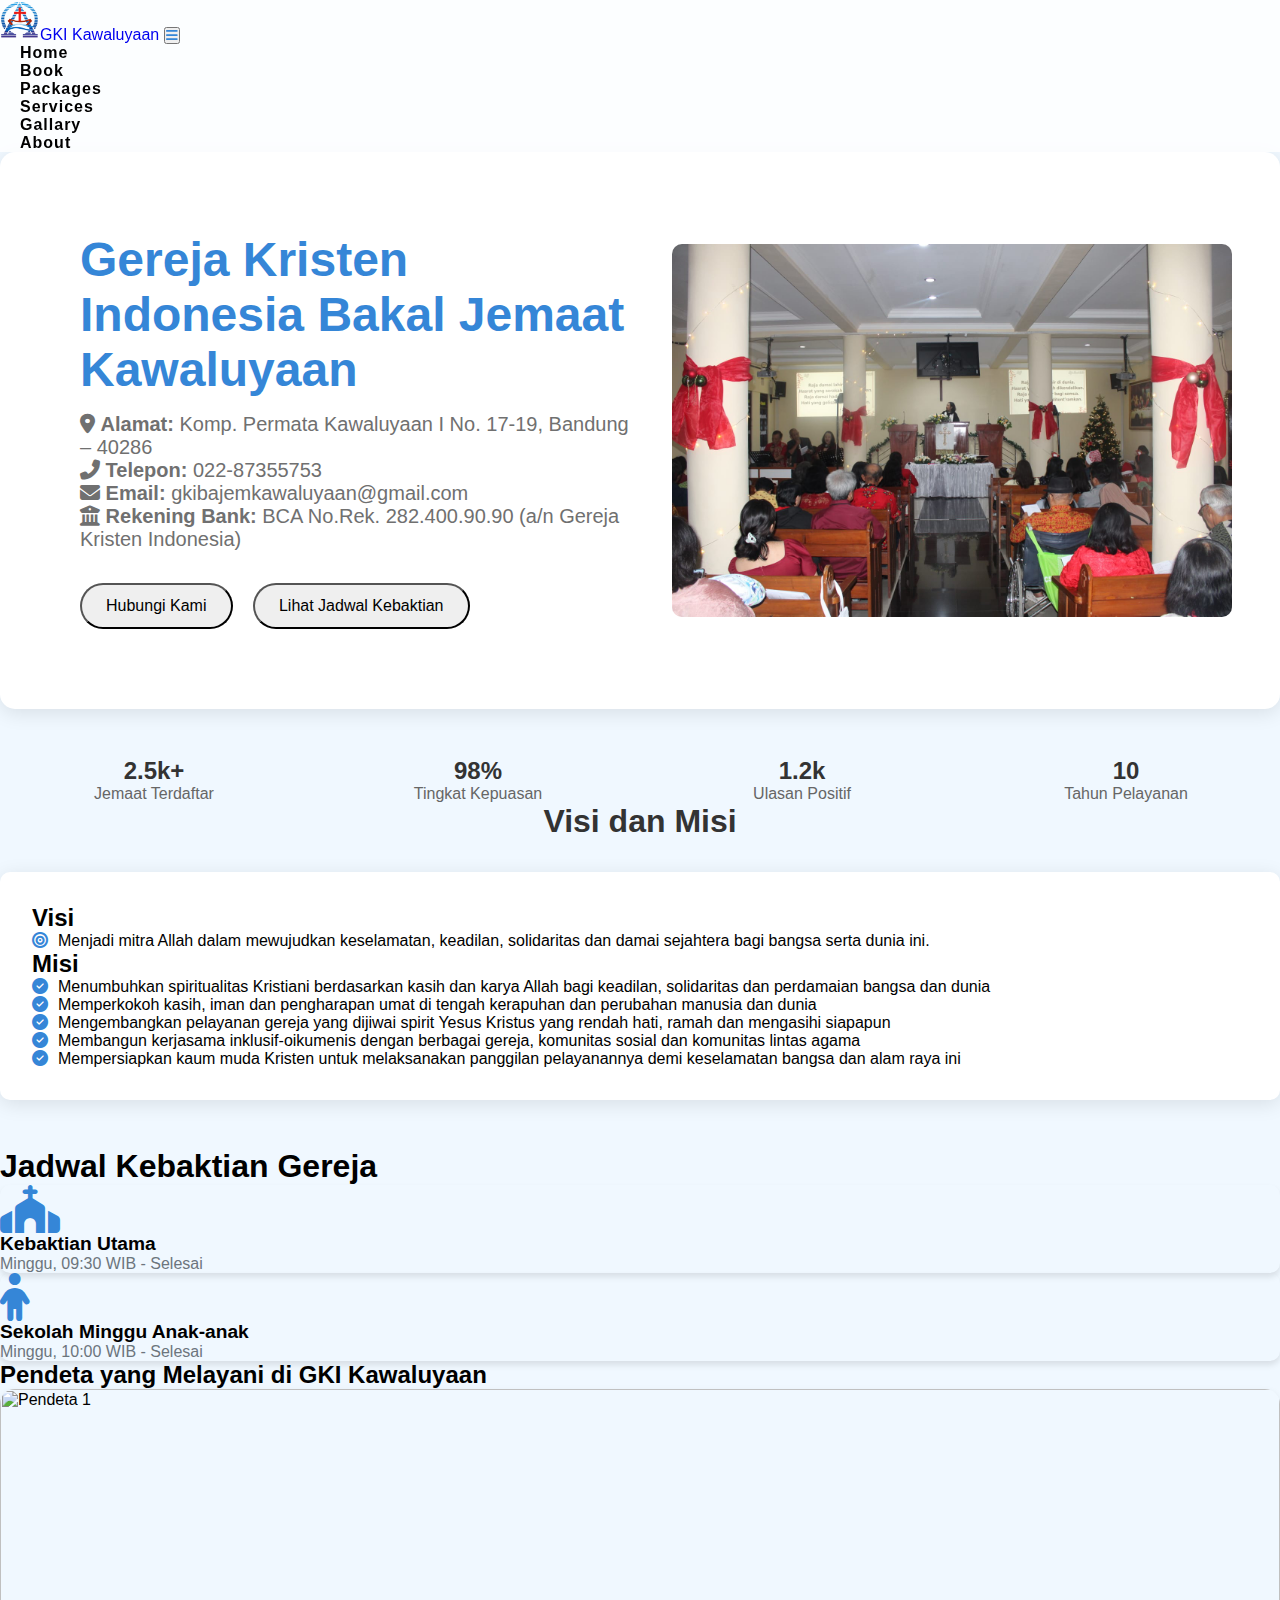
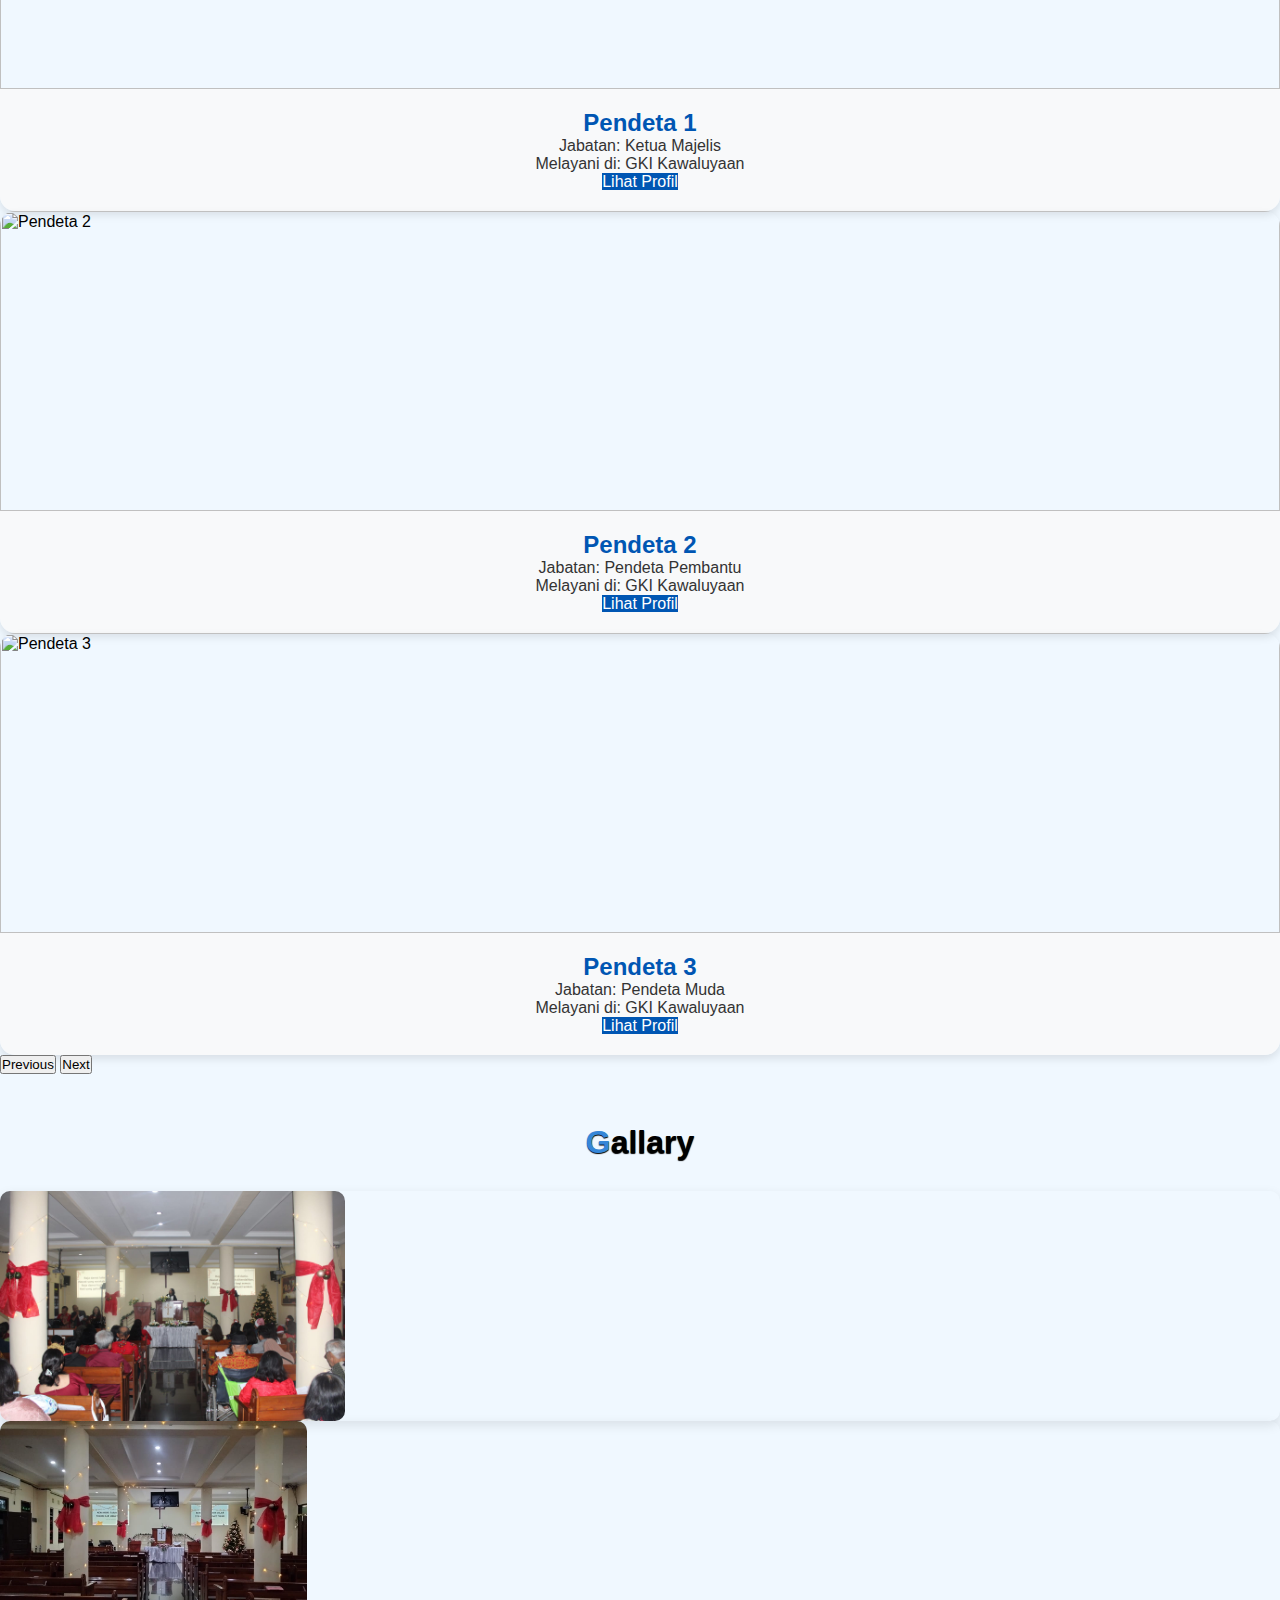
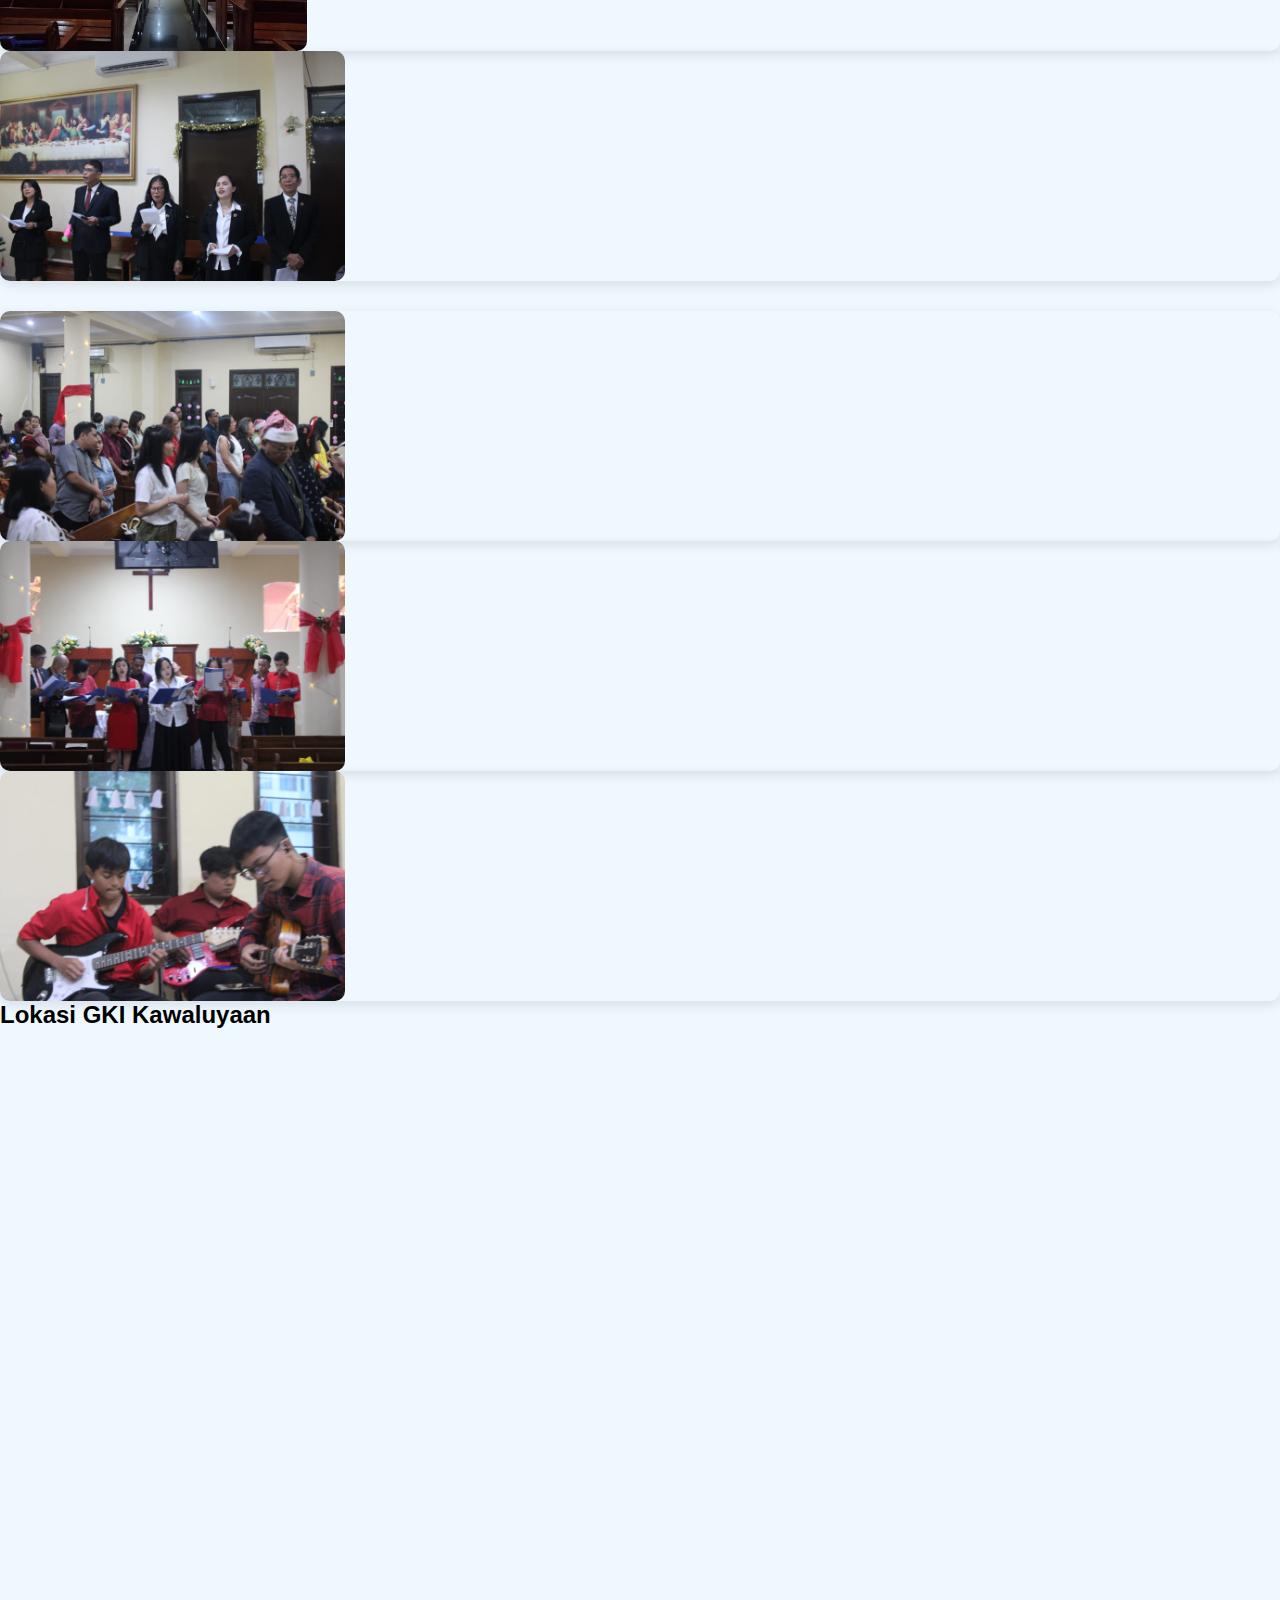
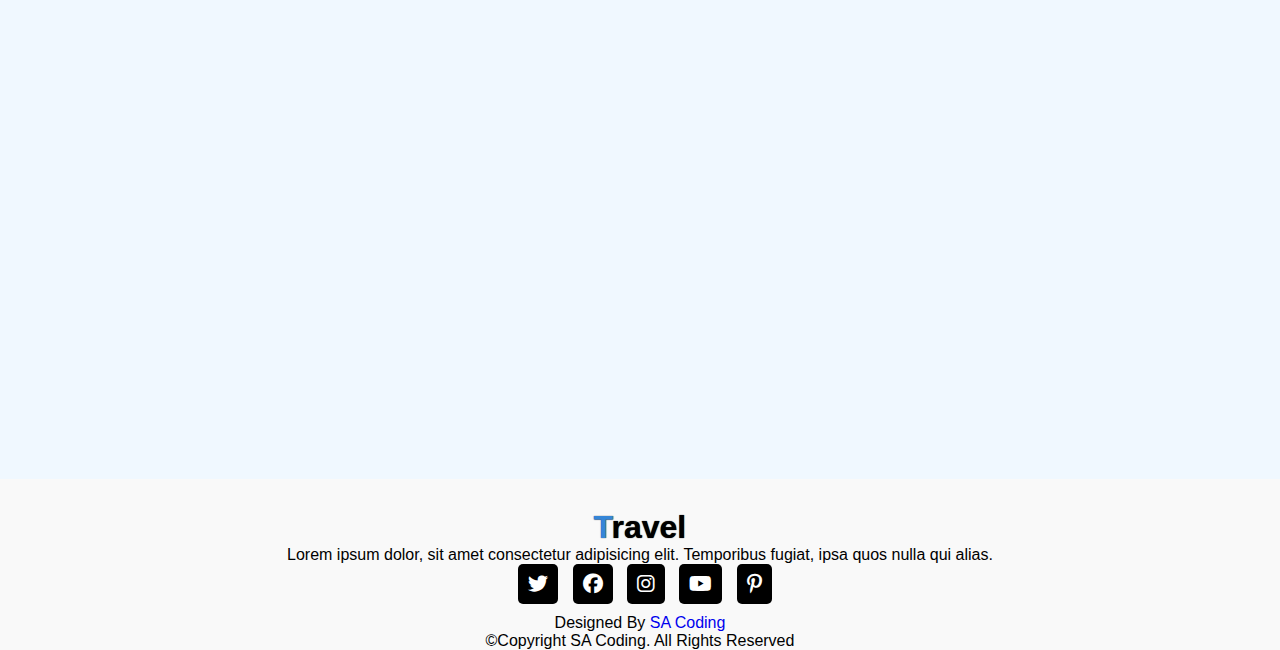
==== commit a0ac2ec5: "Perbaiki waktu" ====
--- a/index.html
+++ b/index.html
@@ -192,7 +192,7 @@
               <i class="fas fa-church"></i>
             </div>
             <div class="day">Kebaktian Utama</div>
-            <div class="time">Minggu, 09:30 - Selesai</div>
+            <div class="time">Minggu, 09:30 WIB - Selesai</div>
           </div>
         </div>
         <!-- Sekolah Minggu untuk Anak-anak -->
@@ -202,7 +202,7 @@
               <i class="fas fa-child"></i>
             </div>
             <div class="day">Sekolah Minggu Anak-anak</div>
-            <div class="time">Minggu, 10:00 - Selesai</div>
+            <div class="time">Minggu, 10:00 WIB - Selesai</div>
           </div>
         </div>
       </div>
